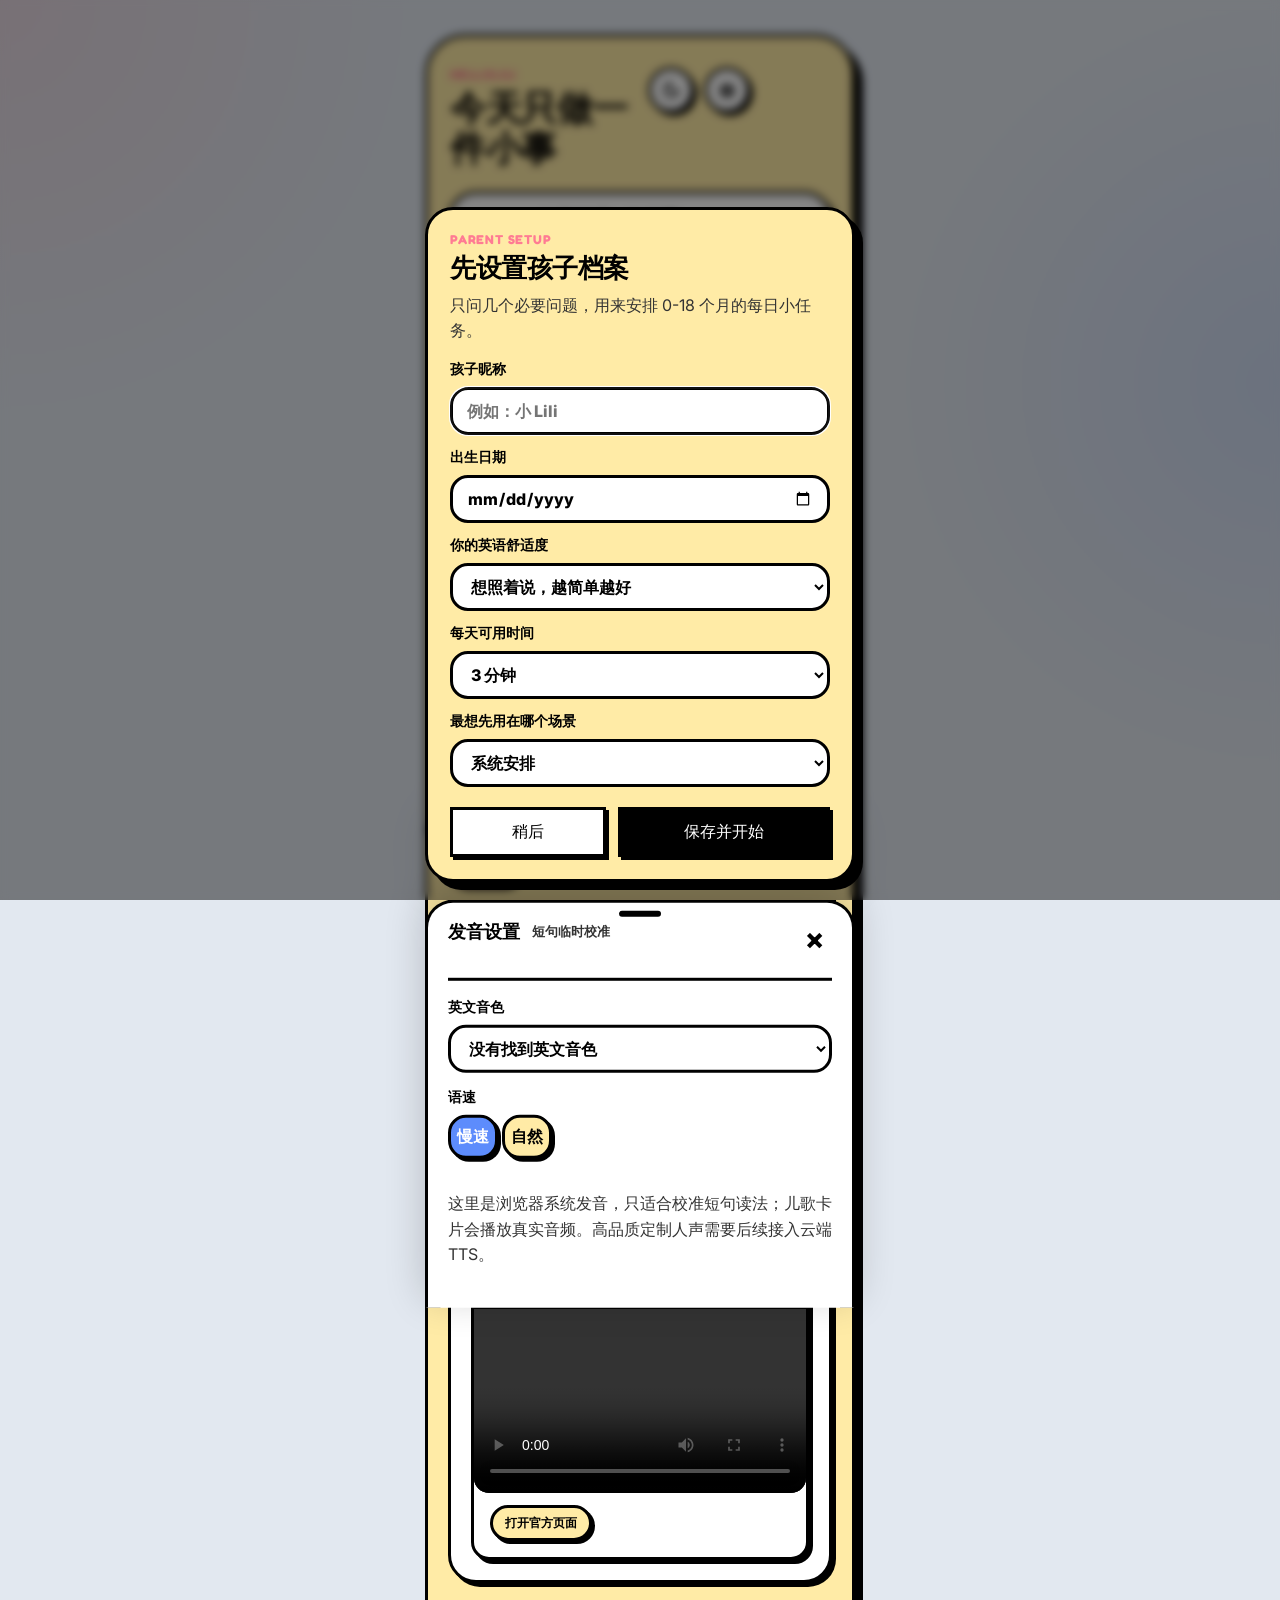
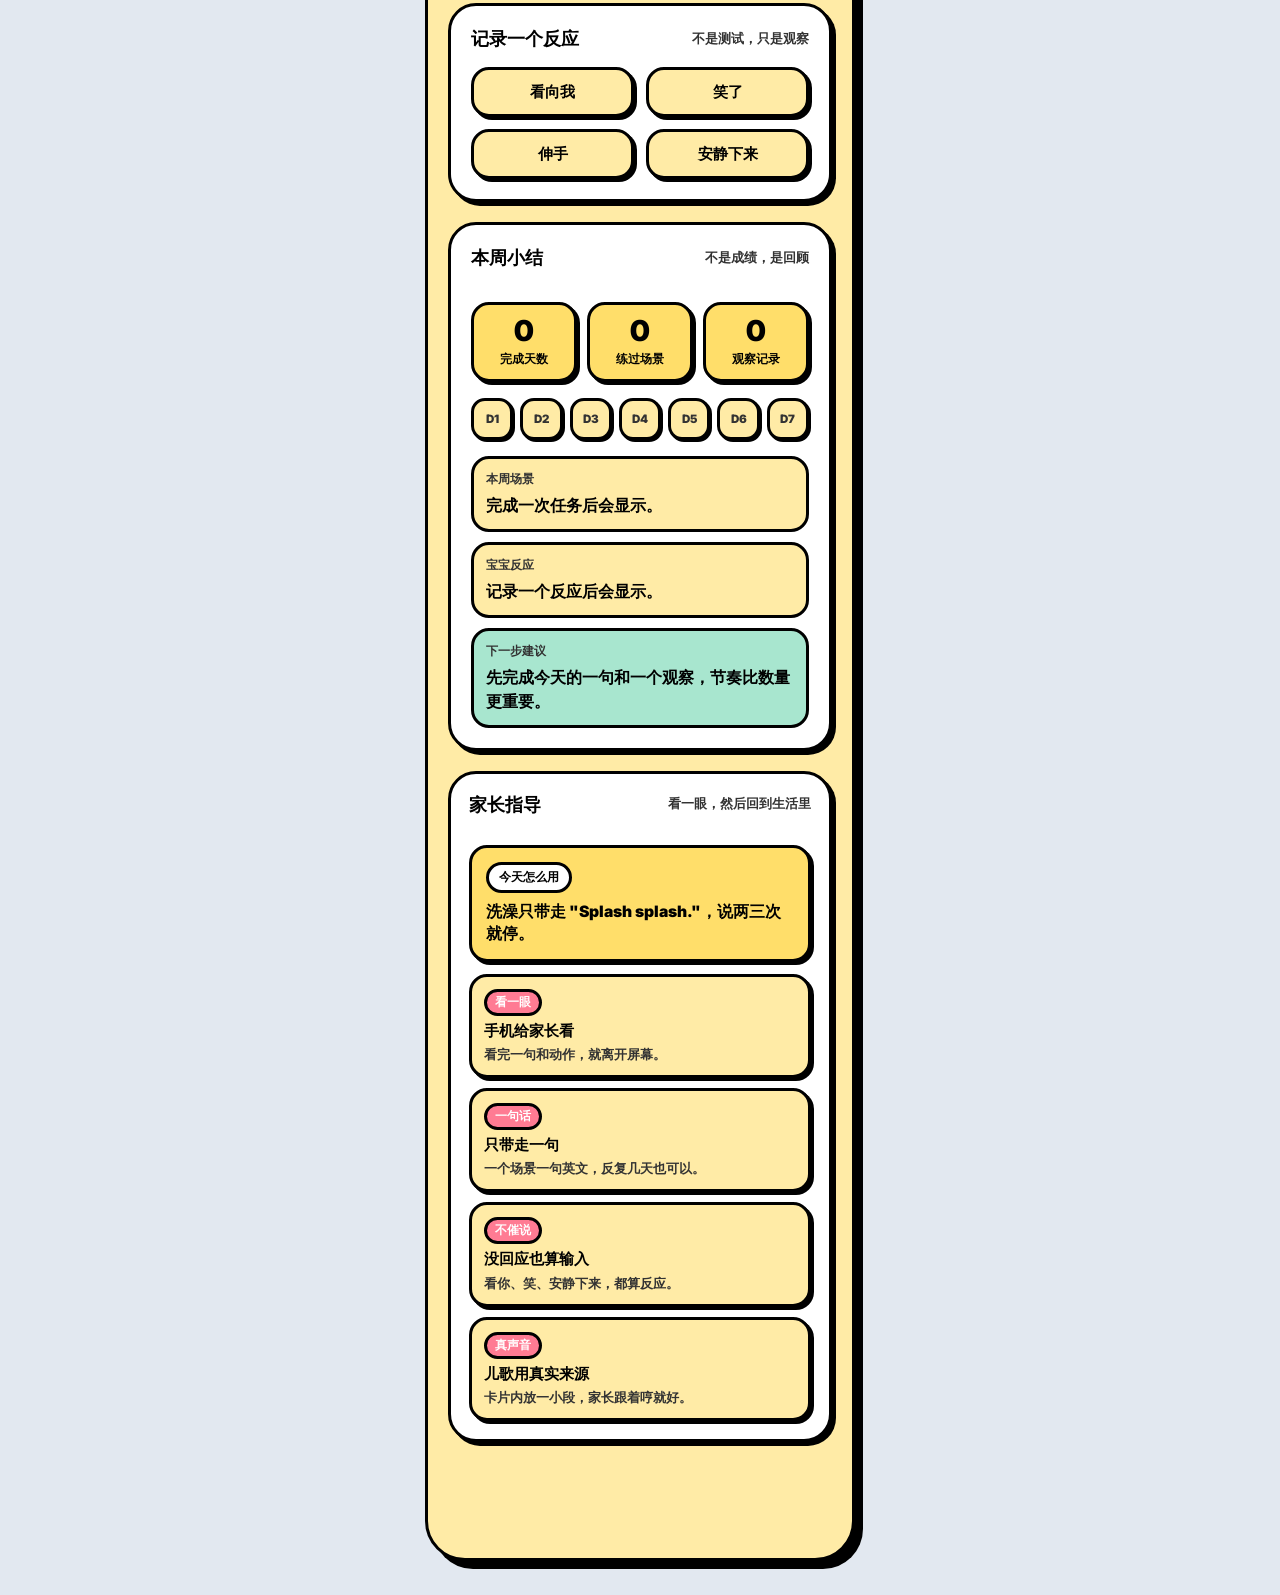
==== index.html @ 97553cd4 "fix: refactor video player, resolve local playback bugs, ignore large media files" ====
<!doctype html>
<html lang="zh-CN">
  <head>
    <meta charset="utf-8" />
    <meta name="viewport" content="width=device-width, initial-scale=1, viewport-fit=cover" />
    <title>HelloLILI English</title>
    <!-- 引入 Google 字体 -->
    <link href="https://fonts.googleapis.com/css2?family=Fredoka:wght@400;600&family=Outfit:wght@400;600;900&family=Quicksand:wght@500;700&family=Inter:wght@400;600&display=swap" rel="stylesheet" />
    <link rel="stylesheet" href="styles.css" />
  </head>
  <body class="theme-gamified">
    <!-- SVG 图标库 -->
    <svg aria-hidden="true" class="icon-sprite">
      <symbol id="icon-play" viewBox="0 0 24 24">
        <path d="M8 5v14l11-7Z" />
      </symbol>
      <symbol id="icon-check" viewBox="0 0 24 24">
        <path d="m5 12 4 4L19 6" />
      </symbol>
      <symbol id="icon-volume" viewBox="0 0 24 24">
        <path d="M4 10v4h4l5 4V6l-5 4Z" />
        <path d="M16 9a4 4 0 0 1 0 6" />
        <path d="M18.5 6.5a8 8 0 0 1 0 11" />
      </symbol>
      <symbol id="icon-settings" viewBox="0 0 24 24">
        <path d="M12 8a4 4 0 1 0 0 8 4 4 0 0 0 0-8Z" />
        <path d="M4.9 15.1 3.5 13l1.4-2.1-.6-2.4 2.4-.6L8.1 6l2.4.6L12 5l1.5 1.6 2.4-.6 1.4 1.9 2.4.6-.6 2.4L20.5 13l-1.4 2.1.6 2.4-2.4.6-1.4 1.9-2.4-.6L12 21l-1.5-1.6-2.4.6-1.4-1.9-2.4-.6Z" />
      </symbol>
      <symbol id="icon-baby" viewBox="0 0 24 24">
        <path d="M9 10h.01" />
        <path d="M15 10h.01" />
        <path d="M9.5 15a4 4 0 0 0 5 0" />
        <path d="M12 3c-1.7 0-3 1.2-3 2.6 0 1 .7 1.9 1.7 2.3" />
        <path d="M6 12a6 6 0 1 0 12 0 6 6 0 0 0-12 0Z" />
      </symbol>
      <symbol id="icon-home" viewBox="0 0 24 24">
        <path d="m3 11 9-8 9 8" />
        <path d="M5 10v10h14V10" />
      </symbol>
      <symbol id="icon-note" viewBox="0 0 24 24">
        <path d="M7 3h8l4 4v14H7Z" />
        <path d="M15 3v5h5" />
        <path d="M9 13h6" />
        <path d="M9 17h4" />
      </symbol>
      <symbol id="icon-heart" viewBox="0 0 24 24">
        <path d="M20.4 5.6a5 5 0 0 0-7.1 0L12 6.9l-1.3-1.3a5 5 0 0 0-7.1 7.1L12 21l8.4-8.3a5 5 0 0 0 0-7.1Z" />
      </symbol>
      <symbol id="icon-chart" viewBox="0 0 24 24">
        <path d="M4 20V5" />
        <path d="M4 20h17" />
        <path d="M8 16v-4" />
        <path d="M13 16V8" />
        <path d="M18 16v-7" />
      </symbol>
      <symbol id="icon-parent" viewBox="0 0 24 24">
        <path d="M8 11a4 4 0 1 0 0-8 4 4 0 0 0 0 8Z" />
        <path d="M2.5 21a5.5 5.5 0 0 1 11 0" />
        <path d="M17.8 6.2a3 3 0 0 1 4.2 4.2L17 15.4l-5-5a3 3 0 0 1 4.2-4.2l.8.8Z" />
      </symbol>
      <symbol id="icon-sun" viewBox="0 0 24 24">
        <circle cx="12" cy="12" r="4"/>
        <path d="M12 2v2M12 20v2M4.93 4.93l1.41 1.41M17.66 17.66l1.41 1.41M2 12h2M20 12h2M6.34 17.66l-1.41 1.41M19.07 4.93l-1.41 1.41"/>
      </symbol>
      <symbol id="icon-moon" viewBox="0 0 24 24">
        <path d="M12 3a6 6 0 0 0 9 9 9 9 0 1 1-9-9Z"/>
      </symbol>
    </svg>

    <main class="phone-app" aria-label="HelloLILI English 移动端首页">
      <header class="app-header">
        <div>
          <p class="kicker">HelloLILI</p>
          <h1>今天只做一件小事</h1>
        </div>
        <div class="header-actions">
          <button class="round-button" id="bedtimeButton" type="button" title="切换睡睡模式" aria-pressed="false">
            <svg class="icon-sun" style="display:none;"><use href="#icon-sun"></use></svg>
            <svg class="icon-moon"><use href="#icon-moon"></use></svg>
          </button>
          <button class="round-button" id="voicePanelButton" type="button" aria-controls="voicePanel" aria-expanded="false" title="发音设置">
            <svg><use href="#icon-settings"></use></svg>
          </button>
        </div>
      </header>

      <!-- 阶段状态面板 -->
      <section class="child-card" aria-label="当前阶段">
        <div class="baby-mark">
          <svg><use href="#icon-baby"></use></svg>
        </div>
        <div class="child-copy">
          <strong id="childSummary">小 Lili · 9 个月</strong>
          <span id="childStageText">反应与日常阶段，家长说，宝宝听和感受。</span>
        </div>
        <button class="mini-edit-button" id="editProfileButton" type="button">编辑</button>
      </section>

      <!-- 今日推荐任务 -->
      <section class="today-card" id="today">
        <div class="today-top">
          <div>
            <p class="kicker" id="dayLabel">第 1 天 · 今日场景</p>
            <h2 id="planTitle">洗澡时说英语</h2>
          </div>
          <span class="time-pill" id="planDuration">3 分钟</span>
        </div>

        <div class="day-switch" aria-label="切换 14 天计划">
          <button type="button" id="prevDayButton">上一天</button>
          <span id="dayCounter">1 / 14</span>
          <button type="button" id="nextDayButton">下一天</button>
        </div>

        <!-- 游戏化习惯属性进度条 (HUD) -->
        <div class="progress-container">
          <div class="progress-label-row">
            <span id="progressLabel">今日习惯进度</span>
            <span class="progress-data-mono" id="progressVal">45%</span>
          </div>
          <div class="progress-bar-track">
            <div class="progress-bar-fill" id="progressFill"></div>
          </div>
        </div>

        <!-- 核心卡片 -->
        <article class="phrase-card" aria-label="今日核心短句">
          <span class="step-label">先学这一句</span>
          <p class="big-phrase" id="currentPhrase">Splash splash.</p>
          <p class="phrase-meaning" id="currentMeaning">玩水时说两遍，配合轻轻拍水的动作。</p>
          <div class="phrase-actions">
            <button class="primary-action" type="button" id="speakCurrent">
              <svg><use href="#icon-volume"></use></svg>
              听发音
            </button>
            <button class="ghost-action" type="button" id="nextPhrase">换一句</button>
          </div>
        </article>

        <!-- 当前场景短句列表，就地展开，避免把家长带到页面底部 -->
        <section class="phrase-drawer" id="phraseDrawer" hidden>
          <div class="section-title">
            <span id="phraseDrawerTitle">今天可选短句</span>
            <small>点一句，马上试说</small>
          </div>
          <div class="phrase-list" id="phraseList"></div>
        </section>

        <!-- 照着做步骤 -->
        <div class="routine-box">
          <div class="section-title">
            <span>照着做</span>
            <small>离开屏幕后完成</small>
          </div>
          <ol class="routine-list" id="routineList">
            <li>
              <div>
                <strong>看着宝宝说</strong>
                <span>先听一遍发音，再用你的声音说。</span>
              </div>
            </li>
            <li>
              <div>
                <strong>配一个动作</strong>
                <span>轻轻拍水或指小鸭子，不要求宝宝回答。</span>
              </div>
            </li>
            <li>
              <div>
                <strong>重复三次就好</strong>
                <span>今天够了，稳定比数量重要。</span>
              </div>
            </li>
          </ol>
          <button class="done-button" id="finishButton" type="button">
            <svg><use href="#icon-check"></use></svg>
            我完成了今天的小任务
          </button>
        </div>

        <div class="mini-resource song-player">
          <div class="song-copy">
            <span>真儿歌播放</span>
            <strong id="songTitle">Row, Row, Row Your Boat</strong>
            <small id="songSource">Super Simple Songs · Official video</small>
            <small id="songTip">洗澡后或睡前听一段，家长做摇船动作就够。</small>
            <small id="songCaptionTip">已请求英文字幕；若未显示，请点视频里的 CC。</small>
            <small id="bookTitle">绘本：Brown Bear, Brown Bear</small>
          </div>
          <div class="song-controls" id="songControls">
            <button class="song-play-button" type="button" id="songPlayButton">
              <svg><use href="#icon-play"></use></svg>
              <span>播放本地音频</span>
            </button>
            <span id="songStatus" aria-live="polite">未播放</span>
          </div>
          <audio id="songAudio" preload="none" controls></audio>
          <div class="song-video" id="songVideoWrap" hidden>
            <video
              id="songVideo"
              controls
              playsinline
              preload="metadata"
            >
              <track id="songSubtitleTrack" kind="subtitles" srclang="zh" label="Bilingual" default />
              您的浏览器不支持 HTML5 视频播放。
            </video>
          </div>
          <a href="#" id="songCreditLink" target="_blank" rel="noopener noreferrer">官方来源</a>
        </div>
      </section>

      <!-- 反应记录卡片 -->
      <section class="response-card" id="record">
        <div class="section-title">
          <span>记录一个反应</span>
          <small>不是测试，只是观察</small>
        </div>
        <div class="response-grid" id="responseGrid">
          <button type="button" data-response="look">看向我</button>
          <button type="button" data-response="smile">笑了</button>
          <button type="button" data-response="reach">伸手</button>
          <button type="button" data-response="calm">安静下来</button>
        </div>
      </section>

      <section class="weekly-card" id="summary">
        <div class="section-title">
          <span>本周小结</span>
          <small>不是成绩，是回顾</small>
        </div>

        <div class="weekly-metrics" aria-label="本周统计">
          <div>
            <strong id="summaryDoneDays">0</strong>
            <span>完成天数</span>
          </div>
          <div>
            <strong id="summaryScenes">0</strong>
            <span>练过场景</span>
          </div>
          <div>
            <strong id="summaryResponses">0</strong>
            <span>观察记录</span>
          </div>
        </div>

        <div class="week-strip" id="weekStrip" aria-label="本周每日状态"></div>

        <div class="summary-details">
          <div>
            <span>本周场景</span>
            <p id="summarySceneText">完成一次任务后会显示。</p>
          </div>
          <div>
            <span>宝宝反应</span>
            <p id="summaryResponseText">记录一个反应后会显示。</p>
          </div>
          <div class="summary-next">
            <span>下一步建议</span>
            <p id="summarySuggestion">先完成今天的一句和一个观察。</p>
          </div>
        </div>
      </section>

      <section class="parent-card" id="parent">
        <div class="section-title">
          <span>家长指导</span>
          <small>看一眼，然后回到生活里</small>
        </div>

        <div class="guidance-hero" aria-live="polite">
          <span>今天怎么用</span>
          <p id="parentTodayTip">只看一句，离开屏幕。</p>
        </div>

        <div class="guidance-list" id="guidanceList" aria-label="0 到 18 个月家长使用建议"></div>
      </section>

      <!-- 底部常驻栏 -->
      <section class="simple-tools" aria-label="更多入口">
        <a href="#today" class="is-active" data-nav-target="today">
          <svg><use href="#icon-home"></use></svg>
          <span>今日</span>
        </a>
        <button type="button" id="allPhrasesButton" data-nav-target="phrases">
          <svg><use href="#icon-note"></use></svg>
          <span>短句</span>
        </button>
        <a href="#record" data-nav-target="record">
          <svg><use href="#icon-heart"></use></svg>
          <span>记录</span>
        </a>
        <a href="#summary" data-nav-target="summary">
          <svg><use href="#icon-chart"></use></svg>
          <span>周报</span>
        </a>
        <a href="#parent" data-nav-target="parent">
          <svg><use href="#icon-parent"></use></svg>
          <span>家长</span>
        </a>
      </section>

    </main>

    <div class="onboarding-overlay" id="onboardingOverlay" hidden>
      <section class="onboarding-card" role="dialog" aria-modal="true" aria-labelledby="onboardingTitle">
        <p class="kicker">Parent setup</p>
        <h2 id="onboardingTitle">先设置孩子档案</h2>
        <p class="onboarding-copy">只问几个必要问题，用来安排 0-18 个月的每日小任务。</p>

        <form id="onboardingForm">
          <label class="field">
            <span>孩子昵称</span>
            <input id="childNicknameInput" name="nickname" autocomplete="off" maxlength="16" placeholder="例如：小 Lili" required />
          </label>

          <label class="field">
            <span>出生日期</span>
            <input id="childBirthdateInput" name="birthdate" type="date" required />
          </label>

          <label class="field">
            <span>你的英语舒适度</span>
            <select id="parentLevelInput" name="parentLevel">
              <option value="beginner">想照着说，越简单越好</option>
              <option value="comfortable">日常短句没问题</option>
              <option value="confident">可以自由加句子</option>
            </select>
          </label>

          <label class="field">
            <span>每天可用时间</span>
            <select id="dailyTimeInput" name="dailyTime">
              <option value="3">3 分钟</option>
              <option value="5">5 分钟</option>
              <option value="8">8 分钟</option>
            </select>
          </label>

          <label class="field">
            <span>最想先用在哪个场景</span>
            <select id="preferredSceneInput" name="preferredScene">
              <option value="auto">系统安排</option>
              <option value="wake">起床</option>
              <option value="diaper">换尿布</option>
              <option value="feeding">吃饭/喂奶</option>
              <option value="play">玩耍</option>
              <option value="bath">洗澡</option>
              <option value="out">出门</option>
              <option value="bed">睡前</option>
              <option value="comfort">安抚</option>
            </select>
          </label>

          <div class="onboarding-actions">
            <button class="ghost-action" id="closeOnboardingButton" type="button">稍后</button>
            <button class="done-button" type="submit">保存并开始</button>
          </div>
        </form>
      </section>
    </div>

    <!-- 半屏发音设置底栏面板 (Bottom Sheet) -->
    <div class="sheet-overlay" id="sheetOverlay" hidden></div>
    <section class="bottom-sheet" id="voicePanel" tabindex="-1" role="dialog" aria-modal="true" aria-hidden="true" hidden>
      <div class="sheet-header">
        <div class="sheet-indicator"></div>
        <div class="section-title">
          <span>发音设置</span>
          <small>短句临时校准</small>
        </div>
        <button class="sheet-close" id="sheetCloseButton" type="button" aria-label="关闭设置">&times;</button>
      </div>
      <div class="sheet-content">
        <label class="field">
          <span>英文音色</span>
          <select id="voiceSelect" aria-label="选择英文音色">
            <option>正在读取音色...</option>
          </select>
        </label>
        <div class="field">
          <span>语速</span>
          <div class="rate-options" aria-label="选择语速">
            <button class="active" type="button" data-rate="0.72">慢速</button>
            <button type="button" data-rate="0.9">自然</button>
          </div>
        </div>
        <p class="tiny-note">这里是浏览器系统发音，只适合校准短句读法；儿歌卡片会播放真实音频。高品质定制人声需要后续接入云端 TTS。</p>
      </div>
    </section>

    <script src="app.js"></script>
  </body>
</html>
---- styles.css ----
/* --- 1. 游戏化玩偶盒设计系统 Token --- */
:root {
  --bg-page: #e2e8f0;
  --bg-ambient: radial-gradient(circle at 0 0, rgba(255, 123, 147, 0.15), transparent 26rem),
                radial-gradient(circle at 100% 12%, rgba(93, 140, 252, 0.15), transparent 24rem);
  --bg-phone: #ffeba6; /* 亮黄电玩机身底色 */
  --bg-card: #ffffff;

  --text-main: #000000;
  --text-muted: #333333;

  --border-width: 3px; /* 经典粗描边 */
  --border-line: #000000; /* 纯黑线 */

  --color-mint-light: #a8e6cf; /* 习惯激活浅绿 */
  --color-mint-strong: #00a884; /* 习惯激活强绿 */
  --color-primary: #ff7b93; /* 街机粉 */
  --color-accent: #5d8cfc; /* 电玩蓝 */
  --color-accent-hover: #4175e8;
  --color-highlight: #ffde6a;
  --color-kicker: #ff7b93;
  --color-baby-gradient: linear-gradient(135deg, #ff7b93, #5d8cfc);
  --color-baby-text: #ffffff;
  --color-phrase-card: none;
  --color-phrase-bg: #ffffff;
  --color-phrase-kicker: #000000;
  --color-phrase-text: #000000;
  --color-routine-bg: #ffffff;
  --color-btn-done: #000000;

  --font-headings: 'Fredoka', 'Quicksand', sans-serif;
  --font-body: 'Inter', ui-sans-serif, system-ui, -apple-system, "Microsoft YaHei", sans-serif;

  --radius-large: 28px; /* 极致圆润幼态 */
  --radius-medium: 18px;
  --shadow-app: 8px 8px 0px #000000; /* 纯黑硬偏置阴影 */
  --shadow-card: 4px 4px 0px #000000;
  --shadow-btn: 3px 3px 0px #000000;
}

/* 睡前温和模式 (Bedtime Mode) - 琥珀金色粗野主义暗黑掌机 */
body.bedtime-mode {
  --bg-page: #120d0a;
  --bg-ambient: none;
  --bg-phone: #1e1611; /* 深茶色机身 */
  --bg-card: #2c201a;

  --text-main: #f0e6df; /* 燕麦白文字 */
  --text-muted: #a3958c; /* 灰褐辅助字 */

  --border-width: 3px;
  --border-line: #f0e6df; /* 燕麦白粗线 */

  --color-mint-light: #1c322b;
  --color-mint-strong: #3b8c7e;
  --color-primary: #cc7852; /* 陶土红 */
  --color-accent: #cc9f3d; /* 琥珀金 */
  --color-accent-hover: #b58c30;
  --color-highlight: #3b2f27;
  --color-kicker: #cc7852;
  --color-baby-gradient: linear-gradient(135deg, #3b2f27, #2c201a);
  --color-baby-text: #f0e6df;
  --color-phrase-card: none;
  --color-phrase-bg: #231914;
  --color-phrase-kicker: #cc9f3d;
  --color-phrase-text: #f0e6df;
  --color-routine-bg: #2c201a;
  --color-btn-done: #cc7852;

  --shadow-app: 8px 8px 0px #cc9f3d; /* 琥珀金硬投影 */
  --shadow-card: 4px 4px 0px #cc9f3d;
  --shadow-btn: 3px 3px 0px #cc9f3d;
}

/* --- 2. 全局重置与响应式排版 --- */
* {
  box-sizing: border-box;
}

html {
  scroll-behavior: smooth;
}

body {
  margin: 0;
  min-height: 100vh;
  background: var(--bg-ambient), var(--bg-page);
  color: var(--text-main);
  font-family: var(--font-body);
  transition: background 0.3s, color 0.3s;
}

/* 消除游戏化风格的慢过渡，增加机械点击的爽快瞬发反馈 */
body.theme-gamified *,
body * {
  transition: background 0.15s, color 0.15s, border-color 0.15s, transform 0.1s, box-shadow 0.1s;
}

button,
select,
input {
  font: inherit;
}

button {
  cursor: pointer;
}

a {
  color: inherit;
  text-decoration: none;
}

.icon-sprite {
  display: none;
}

svg {
  width: 1.15rem;
  height: 1.15rem;
  fill: none;
  stroke: currentColor;
  stroke-linecap: round;
  stroke-linejoin: round;
  stroke-width: 2.5; /* 略微加粗图标线条以契合粗野主义 */
}

/* --- 3. 移动端应用容器布局 --- */
.phone-app {
  width: min(100%, 430px);
  min-height: 100vh;
  margin: 0 auto;
  padding: 24px 20px calc(96px + env(safe-area-inset-bottom)); /* 适配手机安全区 */
  background: var(--bg-phone);
  border-left: var(--border-width) solid var(--border-line);
  border-right: var(--border-width) solid var(--border-line);
  box-shadow: var(--shadow-app);
}

/* 头部排版 - 彻底移除最大宽度限制，防止文字截断 */
.app-header {
  display: flex;
  align-items: flex-start;
  justify-content: space-between;
  gap: 16px;
  padding: 6px 2px 24px;
}

.app-header > div {
  flex: 1; /* 自适应拉伸 */
}

.header-actions {
  display: flex;
  gap: 10px;
  flex-shrink: 0;
}

.kicker {
  margin: 0 0 6px;
  color: var(--color-kicker);
  font-size: 0.8rem;
  font-weight: 900;
  letter-spacing: 0.8px;
  text-transform: uppercase;
  font-family: var(--font-headings);
}

h1,
h2,
p {
  overflow-wrap: break-word;
  word-break: break-word;
}

h1,
h2 {
  margin: 0;
  font-family: var(--font-headings);
  letter-spacing: -0.5px;
}

h1 {
  font-size: 2.25rem;
  line-height: 1.1;
  font-weight: 900;
}

h2 {
  font-size: 1.6rem;
  line-height: 1.2;
  font-weight: 800;
}

/* --- 4. 物理回弹触觉特效与通用按钮 --- */
.round-button,
.primary-action,
.ghost-action,
.done-button,
.response-grid button,
.rate-options button,
.simple-tools button,
.phrase-item button,
.song-play-button {
  border: var(--border-width) solid var(--border-line);
  -webkit-tap-highlight-color: transparent;
}

/* 拟真的实体按键按下凹陷与消影特效 */
.round-button:active,
.primary-action:active,
.ghost-action:active,
.done-button:active,
.response-grid button:active,
.rate-options button:active,
.simple-tools button:active,
.simple-tools a:active,
.phrase-item button:active,
.song-play-button:active,
.child-card:active {
  transform: translate(3px, 3px) !important;
  box-shadow: 0px 0px 0px rgba(0,0,0,0) !important;
}

.round-button {
  display: grid;
  width: 46px;
  height: 46px;
  place-items: center;
  border-radius: 50%;
  background: var(--bg-card);
  color: var(--text-main);
  box-shadow: var(--shadow-btn);
}

/* --- 5. 模块卡片排版 --- */
.child-card,
.today-card,
.response-card,
.weekly-card,
.parent-card {
  border: var(--border-width) solid var(--border-line);
  border-radius: var(--radius-large);
  background: var(--bg-card);
  box-shadow: var(--shadow-card);
  margin-bottom: 20px;
}

.child-card {
  display: flex;
  align-items: center;
  gap: 16px;
  padding: 16px;
}

.child-copy {
  flex: 1;
  min-width: 0;
}

.mini-edit-button {
  flex: 0 0 auto;
  min-height: 34px;
  padding: 0 12px;
  border: var(--border-width) solid var(--border-line);
  border-radius: 999px;
  background: var(--bg-phone);
  color: var(--text-main);
  box-shadow: var(--shadow-btn);
  font-size: 0.78rem;
  font-weight: 900;
}

.baby-mark {
  display: grid;
  flex: 0 0 auto;
  width: 56px;
  height: 56px;
  place-items: center;
  border-radius: var(--radius-medium);
  background: var(--color-baby-gradient);
  color: var(--color-baby-text);
  border: var(--border-width) solid var(--border-line);
}

.baby-mark svg {
  width: 1.65rem;
  height: 1.65rem;
}

.child-card strong,
.child-card span {
  display: block;
}

.child-card strong {
  font-size: 1.1rem;
  font-weight: 800;
}

.child-card span,
.tiny-note,
.phrase-meaning,
.routine-list span {
  color: var(--text-muted);
  line-height: 1.6;
}

.child-card span {
  margin-top: 4px;
  font-size: 0.9rem;
}

/* --- 6. 今日习惯卡片与进度条 (HUD) --- */
.today-card {
  padding: 20px;
}

.today-top {
  display: flex;
  align-items: center;
  justify-content: space-between;
  gap: 16px;
  margin-bottom: 12px;
}

.today-top > div {
  flex: 1;
}

.time-pill {
  display: inline-flex;
  align-items: center;
  min-height: 34px;
  padding: 0 16px;
  border-radius: 999px;
  background: var(--color-accent);
  color: #ffffff;
  font-size: 0.82rem;
  font-weight: 900;
  white-space: nowrap;
  font-family: var(--font-headings);
  border: var(--border-width) solid var(--border-line);
}
body.bedtime-mode .time-pill {
  color: var(--color-baby-text);
}

.day-switch {
  display: grid;
  grid-template-columns: 1fr auto 1fr;
  gap: 10px;
  align-items: center;
  margin: 12px 0 16px;
}

.day-switch button {
  min-height: 38px;
  border: var(--border-width) solid var(--border-line);
  border-radius: var(--radius-medium);
  background: var(--bg-card);
  color: var(--text-main);
  box-shadow: var(--shadow-btn);
  font-size: 0.82rem;
  font-weight: 900;
}

.day-switch span {
  min-width: 64px;
  text-align: center;
  color: var(--text-muted);
  font-family: monospace;
  font-size: 0.9rem;
  font-weight: 900;
}

/* HUD 属性指示器条 */
.progress-container {
  display: flex;
  flex-direction: column;
  gap: 6px;
  margin: 14px 2px 20px;
}

.progress-label-row {
  display: flex;
  justify-content: space-between;
  align-items: center;
  font-size: 0.78rem;
  font-weight: 900;
  text-transform: uppercase;
  letter-spacing: 0.6px;
  color: var(--text-muted);
}

.progress-data-mono {
  font-family: monospace;
  font-size: 0.85rem;
}

.progress-bar-track {
  width: 100%;
  height: 14px;
  background: var(--bg-phone);
  border: var(--border-width) solid var(--border-line);
  border-radius: 999px;
  overflow: hidden;
}

.progress-bar-fill {
  width: 45%;
  height: 100%;
  background: var(--color-mint-strong);
  border-radius: 999px;
  transition: width 0.3s cubic-bezier(0.4, 0, 0.2, 1);
  /* 游戏机风格条纹动画 */
  background: repeating-linear-gradient(
    -45deg,
    var(--color-primary),
    var(--color-primary) 8px,
    #000000 8px,
    #000000 16px
  );
  background-size: 23px 23px;
  animation: stripe-scroll 1.2s linear infinite;
}

body.bedtime-mode .progress-bar-fill {
  background: repeating-linear-gradient(
    -45deg,
    var(--color-primary),
    var(--color-primary) 8px,
    var(--border-line) 8px,
    var(--border-line) 16px
  );
  background-size: 23px 23px;
}

@keyframes stripe-scroll {
  0% { background-position: 0 0; }
  100% { background-position: 23px 0; }
}

/* --- 7. 核心短句卡片 --- */
.phrase-card {
  margin: 0 0 20px;
  padding: 20px;
  border-radius: var(--radius-large);
  background: var(--color-phrase-bg);
  border: var(--border-width) solid var(--border-line);
}

.step-label {
  display: inline-flex;
  margin-bottom: 14px;
  padding: 6px 14px;
  border-radius: 999px;
  background: var(--color-highlight);
  color: #000000;
  font-size: 0.76rem;
  font-weight: 900;
  border: var(--border-width) solid var(--border-line);
}
body.bedtime-mode .step-label {
  color: var(--text-main);
  background: var(--color-highlight);
}

.big-phrase {
  margin: 0;
  color: var(--color-phrase-text);
  font-size: 2.35rem;
  line-height: 1.1;
  font-weight: 950;
  font-family: var(--font-headings);
}

.phrase-meaning {
  margin: 12px 0 22px;
  font-size: 0.96rem;
}

.phrase-actions {
  display: flex;
  align-items: center;
  justify-content: space-between;
  gap: 12px;
}

.primary-action {
  flex: 1;
  background: var(--color-primary);
  color: #ffffff;
  box-shadow: var(--shadow-btn);
}
body.bedtime-mode .primary-action {
  color: var(--color-baby-text);
}

.ghost-action {
  min-width: 100px;
  padding: 0 16px;
  background: var(--bg-card);
  color: var(--text-main);
  box-shadow: var(--shadow-btn);
}

/* --- 8. 照着做步骤面板 --- */
.routine-box {
  padding: 20px;
  border-radius: var(--radius-medium);
  background: var(--color-routine-bg);
  border: var(--border-width) solid var(--border-line);
}

.section-title {
  display: flex;
  align-items: center;
  justify-content: space-between;
  gap: 12px;
  margin-bottom: 16px;
}

.section-title span {
  font-size: 1.15rem;
  font-weight: 950;
  font-family: var(--font-headings);
}

.section-title small {
  color: var(--text-muted);
  font-size: 0.82rem;
  font-weight: 800;
}

.routine-list {
  display: grid;
  gap: 16px;
  padding: 0;
  margin: 0 0 20px;
  list-style: none;
  counter-reset: steps;
}

.routine-list li {
  display: grid;
  grid-template-columns: 34px minmax(0, 1fr);
  column-gap: 14px;
}

.routine-list li::before {
  display: grid;
  width: 34px;
  height: 34px;
  place-items: center;
  border-radius: 50%;
  background: var(--color-mint-light);
  color: var(--text-main);
  content: counter(steps);
  counter-increment: steps;
  font-size: 0.9rem;
  font-weight: 950;
  font-family: var(--font-headings);
  border: var(--border-width) solid var(--border-line);
}

.routine-list strong,
.routine-list span {
  display: block;
}

.routine-list strong {
  padding-top: 3px;
  font-size: 1rem;
  font-weight: 800;
}

.routine-list span {
  margin-top: 4px;
  font-size: 0.88rem;
}

.done-button {
  width: 100%;
  background: var(--color-btn-done);
  color: #ffffff;
  box-shadow: var(--shadow-btn);
}
body.bedtime-mode .done-button {
  background: #3b2f27;
  color: #f0e6df;
}

.done-button.is-done {
  background: var(--color-mint-strong);
}
body.bedtime-mode .done-button.is-done {
  background: #3b8c7e;
  color: #ffffff;
}

.mini-resource {
  display: grid;
  gap: 12px;
  margin-top: 16px;
  padding: 16px;
  border: var(--border-width) solid var(--border-line);
  border-radius: var(--radius-medium);
  background: var(--bg-card);
  box-shadow: var(--shadow-card);
}

.song-copy {
  min-width: 0;
}

.mini-resource span,
.mini-resource strong,
.mini-resource small {
  display: block;
}

.mini-resource span {
  color: var(--color-kicker);
  font-size: 0.78rem;
  font-weight: 900;
  text-transform: uppercase;
}

.mini-resource strong {
  margin-top: 4px;
  font-size: 0.98rem;
  line-height: 1.25;
}

.mini-resource small {
  margin-top: 3px;
  color: var(--text-muted);
  line-height: 1.35;
}

.mini-resource a {
  display: inline-flex;
  align-items: center;
  justify-content: center;
  flex: 0 0 auto;
  min-height: 42px;
  padding: 0 12px;
  border: var(--border-width) solid var(--border-line);
  border-radius: var(--radius-medium);
  background: var(--color-accent);
  color: #ffffff;
  box-shadow: var(--shadow-btn);
  font-size: 0.82rem;
  font-weight: 900;
  text-align: center;
  white-space: nowrap;
}

.song-controls {
  display: flex;
  align-items: center;
  gap: 10px;
  min-width: 0;
}

.song-play-button {
  display: inline-flex;
  align-items: center;
  justify-content: center;
  gap: 7px;
  min-height: 44px;
  padding: 0 14px;
  border-radius: var(--radius-medium);
  background: var(--color-primary);
  color: #ffffff;
  box-shadow: var(--shadow-btn);
  font-size: 0.84rem;
  font-weight: 950;
  white-space: nowrap;
}

body.bedtime-mode .song-play-button {
  color: var(--color-baby-text);
}

#songStatus {
  display: inline-flex;
  align-items: center;
  min-width: 0;
  color: var(--text-muted);
  font-size: 0.8rem;
  font-weight: 900;
  text-transform: none;
}

.song-player audio {
  display: block;
  width: 100%;
  min-height: 42px;
  border-radius: var(--radius-medium);
}

.song-player audio[hidden],
.song-controls[hidden],
.song-video[hidden] {
  display: none !important;
}

.song-video {
  width: calc(100% + 32px);
  margin: 16px -16px 0;
  aspect-ratio: 16 / 9;
  overflow: hidden;
  border-top: var(--border-width) solid var(--border-line);
  border-bottom: 0;
  border-radius: 0 0 calc(var(--radius-medium) - 3px) calc(var(--radius-medium) - 3px);
  background: #000000;
}

.song-video video {
  display: block;
  width: 100%;
  height: 100%;
  border: 0;
  object-fit: contain;
}

::cue {
  font-family: var(--font-body);
  font-size: 1.5rem;
  font-weight: 900;
  color: #ffde6a;
  background-color: rgba(0, 0, 0, 0.85);
  text-shadow: 2px 2px 0px #000000;
}

.song-player a {
  justify-self: start;
  min-height: 36px;
  background: var(--bg-phone);
  color: var(--text-main);
  font-size: 0.78rem;
}

/* --- 9. 反应观察卡片 --- */
.response-card {
  padding: 20px;
  margin-bottom: 20px;
}

.response-grid {
  display: grid;
  grid-template-columns: repeat(2, minmax(0, 1fr));
  gap: 12px;
}

.response-grid button {
  min-height: 50px;
  border-radius: var(--radius-medium);
  background: var(--bg-phone);
  color: var(--text-main);
  font-weight: 900;
  font-size: 0.94rem;
  box-shadow: var(--shadow-btn);
}

.response-grid button.active {
  background: var(--color-mint-light);
  box-shadow: var(--shadow-btn), inset 0 0 0 2px var(--border-line);
}

/* --- 10. 周总结卡片 --- */
.weekly-card {
  display: grid;
  gap: 16px;
  padding: 20px;
}

.weekly-metrics {
  display: grid;
  grid-template-columns: repeat(3, minmax(0, 1fr));
  gap: 10px;
}

.weekly-metrics div {
  min-width: 0;
  padding: 12px 8px;
  border: var(--border-width) solid var(--border-line);
  border-radius: var(--radius-medium);
  background: var(--color-highlight);
  box-shadow: var(--shadow-btn);
  text-align: center;
}

.weekly-metrics strong,
.weekly-metrics span {
  display: block;
}

.weekly-metrics strong {
  font-size: 1.8rem;
  font-weight: 900;
  line-height: 1;
}

.weekly-metrics span {
  margin-top: 6px;
  font-size: 0.72rem;
  font-weight: 900;
  color: var(--text-main);
}

.week-strip {
  display: grid;
  grid-template-columns: repeat(7, minmax(0, 1fr));
  gap: 7px;
}

.week-strip span {
  display: grid;
  min-width: 0;
  min-height: 42px;
  place-items: center;
  border: var(--border-width) solid var(--border-line);
  border-radius: 14px;
  background: var(--bg-phone);
  color: var(--text-muted);
  box-shadow: 2px 2px 0 var(--border-line);
  font-size: 0.72rem;
  font-weight: 900;
}

.week-strip span.is-observed {
  background: var(--color-mint-light);
  color: var(--text-main);
}

.week-strip span.is-done {
  background: var(--color-primary);
  color: #ffffff;
}

.summary-details {
  display: grid;
  gap: 10px;
}

.summary-details div {
  padding: 12px;
  border: var(--border-width) solid var(--border-line);
  border-radius: var(--radius-medium);
  background: var(--bg-phone);
}

.summary-details span {
  display: block;
  margin-bottom: 5px;
  font-size: 0.76rem;
  font-weight: 900;
  color: var(--text-muted);
}

.summary-details p {
  margin: 0;
  color: var(--text-main);
  font-weight: 800;
  line-height: 1.5;
}

.summary-details .summary-next {
  background: var(--color-mint-light);
}

/* --- 11. 家长指导卡片 --- */
.parent-card {
  display: grid;
  gap: 12px;
  padding: 18px;
}

.guidance-hero {
  padding: 14px;
  border: var(--border-width) solid var(--border-line);
  border-radius: var(--radius-medium);
  background: var(--color-highlight);
  box-shadow: var(--shadow-btn);
}

.guidance-hero span {
  display: inline-flex;
  margin-bottom: 8px;
  padding: 4px 10px;
  border: var(--border-width) solid var(--border-line);
  border-radius: 999px;
  background: var(--bg-card);
  color: var(--text-main);
  font-size: 0.76rem;
  font-weight: 950;
}

.guidance-hero p {
  margin: 0;
  color: var(--text-main);
  font-size: 0.98rem;
  font-weight: 900;
  line-height: 1.4;
}

.guidance-list {
  display: grid;
  gap: 10px;
}

.guidance-item {
  display: grid;
  gap: 5px;
  padding: 12px;
  border: var(--border-width) solid var(--border-line);
  border-radius: var(--radius-medium);
  background: var(--bg-phone);
  box-shadow: var(--shadow-btn);
}

.guidance-item span {
  width: fit-content;
  padding: 3px 8px;
  border: var(--border-width) solid var(--border-line);
  border-radius: 999px;
  background: var(--color-primary);
  color: #ffffff;
  font-size: 0.72rem;
  font-weight: 950;
}

body.bedtime-mode .guidance-item span {
  color: var(--color-baby-text);
}

.guidance-item strong {
  color: var(--text-main);
  font-size: 0.96rem;
  font-weight: 900;
  line-height: 1.25;
}

.guidance-item p {
  margin: 0;
  color: var(--text-muted);
  font-size: 0.84rem;
  font-weight: 700;
  line-height: 1.35;
}

/* --- 11. 底部常驻导航栏 --- */
.simple-tools {
  position: fixed;
  right: 0;
  bottom: 0;
  left: 0;
  display: grid;
  grid-template-columns: repeat(5, minmax(0, 1fr));
  gap: 6px;
  width: min(100%, 430px);
  margin: 0 auto;
  padding: 12px 20px calc(14px + env(safe-area-inset-bottom)); /* 适配底部安全区 */
  border-top: var(--border-width) solid var(--border-line);
  border-left: var(--border-width) solid var(--border-line);
  border-right: var(--border-width) solid var(--border-line);
  border-top-left-radius: var(--radius-large);
  border-top-right-radius: var(--radius-large);
  background: var(--bg-phone);
  box-shadow: 0 -10px 40px rgba(0, 0, 0, 0.08);
  z-index: 90;
}

.simple-tools a,
.simple-tools button {
  display: grid;
  gap: 4px;
  min-height: 58px;
  place-items: center;
  border-radius: var(--radius-medium);
  background: transparent;
  color: var(--text-muted);
  font-size: 0.7rem;
  font-weight: 900;
  border: 0;
  padding: 4px 0;
  min-width: 0;
}

.simple-tools svg {
  width: 1.1rem;
  height: 1.1rem;
}

.simple-tools span {
  min-width: 0;
  max-width: 100%;
  overflow: hidden;
  text-overflow: ellipsis;
  white-space: nowrap;
}

.simple-tools .is-active {
  background: var(--color-primary);
  color: #ffffff;
  border: var(--border-width) solid var(--border-line);
  box-shadow: var(--shadow-btn);
}

/* --- 12. 当前场景短句面板 --- */
.phrase-drawer {
  margin: -4px 0 20px;
  padding: 16px;
  border: var(--border-width) solid var(--border-line);
  border-radius: var(--radius-medium);
  background: var(--color-routine-bg);
}

.phrase-list {
  display: grid;
  gap: 12px;
}

.phrase-item {
  display: grid;
  grid-template-columns: minmax(0, 1fr) 46px;
  gap: 12px;
  align-items: center;
  padding: 16px;
  border: var(--border-width) solid var(--border-line);
  border-radius: var(--radius-medium);
  background: var(--color-routine-bg);
}

.phrase-item strong {
  display: block;
  font-size: 1.08rem;
  font-weight: 800;
}

.phrase-item span {
  display: block;
  margin-top: 6px;
  color: var(--text-muted);
  font-size: 0.88rem;
  line-height: 1.5;
}

.phrase-item button {
  display: grid;
  width: 44px;
  height: 44px;
  place-items: center;
  border-radius: var(--radius-medium);
  background: var(--color-mint-light);
  color: var(--text-main);
  box-shadow: var(--shadow-btn);
}

/* --- 12. 半屏发音设置底栏面板 (Bottom Sheet) --- */
.sheet-overlay {
  position: fixed;
  top: 0;
  left: 0;
  right: 0;
  bottom: 0;
  background: rgba(0, 0, 0, 0.45);
  backdrop-filter: blur(4px);
  -webkit-backdrop-filter: blur(4px);
  z-index: 200;
  opacity: 1;
  transition: opacity 0.25s ease;
}

.sheet-overlay[hidden] {
  display: none !important;
  opacity: 0;
  pointer-events: none;
}

.bottom-sheet {
  position: fixed;
  bottom: 0;
  left: 0;
  right: 0;
  width: min(100%, 430px);
  margin: 0 auto;
  background: var(--bg-card);
  border-top: var(--border-width) solid var(--border-line);
  border-left: var(--border-width) solid var(--border-line);
  border-right: var(--border-width) solid var(--border-line);
  border-top-left-radius: var(--radius-large);
  border-top-right-radius: var(--radius-large);
  box-shadow: 0 -10px 40px rgba(0, 0, 0, 0.2);
  z-index: 210;
  padding: 16px 20px calc(24px + env(safe-area-inset-bottom));
  transform: translateY(0);
  transition: transform 0.25s cubic-bezier(0.4, 0, 0.2, 1);
}

.bottom-sheet[hidden] {
  display: block !important; /* 强制显示以进行滑出动效，靠 translate 隐藏 */
  transform: translateY(100%);
  pointer-events: none;
}

.sheet-header {
  display: flex;
  align-items: center;
  justify-content: space-between;
  padding-bottom: 18px;
  border-bottom: var(--border-width) solid var(--border-line);
  margin-bottom: 18px;
  position: relative;
}

.sheet-indicator {
  position: absolute;
  top: -8px;
  left: 50%;
  transform: translateX(-50%);
  width: 42px;
  height: 6px;
  border-radius: 99px;
  background: var(--border-line);
}

.sheet-close {
  border: 0;
  background: transparent;
  font-size: 1.8rem;
  font-weight: 800;
  color: var(--text-main);
  padding: 4px 8px;
  cursor: pointer;
  line-height: 1;
}

.sheet-content {
  display: grid;
  gap: 16px;
}

/* 声音控制面板字段 */
.sheet-content select {
  width: 100%;
  min-height: 48px;
  padding: 0 14px;
  border: var(--border-width) solid var(--border-line);
  border-radius: var(--radius-medium);
  background: var(--bg-phone);
  color: var(--text-main);
  font-weight: 700;
}

.sheet-content .rate-options button {
  min-height: 44px;
  border-radius: var(--radius-medium);
  background: var(--bg-phone);
  color: var(--text-main);
  font-weight: 900;
  box-shadow: var(--shadow-btn);
}

.sheet-content .rate-options button.active {
  background: var(--color-accent);
  color: #ffffff;
}

/* --- 13. 首次使用 Onboarding --- */
body.onboarding-open {
  overflow: hidden;
}

.onboarding-overlay {
  position: fixed;
  inset: 0;
  z-index: 300;
  display: grid;
  place-items: end center;
  padding: 18px 16px calc(18px + env(safe-area-inset-bottom));
  background: rgba(0, 0, 0, 0.48);
  backdrop-filter: blur(4px);
  -webkit-backdrop-filter: blur(4px);
}

.onboarding-overlay[hidden] {
  display: none !important;
}

.onboarding-card {
  width: min(100%, 430px);
  max-height: min(92vh, 760px);
  overflow: auto;
  padding: 22px;
  border: var(--border-width) solid var(--border-line);
  border-radius: var(--radius-large);
  background: var(--bg-phone);
  box-shadow: var(--shadow-app);
}

.onboarding-copy {
  margin: 10px 0 18px;
  color: var(--text-muted);
  line-height: 1.55;
}

#onboardingForm {
  display: grid;
  gap: 14px;
}

.field {
  display: grid;
  gap: 8px;
}

.field > span {
  font-size: 0.86rem;
  font-weight: 900;
}

.field input,
.field select {
  width: 100%;
  min-height: 48px;
  padding: 0 14px;
  border: var(--border-width) solid var(--border-line);
  border-radius: var(--radius-medium);
  background: var(--bg-card);
  color: var(--text-main);
  font-weight: 800;
}

.onboarding-actions {
  display: grid;
  grid-template-columns: 0.85fr 1.15fr;
  gap: 12px;
  padding-top: 6px;
}

.onboarding-actions .ghost-action,
.onboarding-actions .done-button {
  min-height: 50px;
}

/* --- 14. 桌面自适应样式 --- */
@media (min-width: 760px) {
  body {
    display: grid;
    place-items: start center;
    padding: 34px 0;
  }

  .phone-app {
    min-height: calc(100vh - 68px);
    border: var(--border-width) solid var(--border-line);
    border-radius: 40px;
  }
}

@media (max-width: 360px) {
  .phone-app {
    padding-right: 14px;
    padding-left: 14px;
  }

  h1 {
    font-size: 1.95rem;
  }

  .big-phrase {
    font-size: 1.9rem;
  }

  .response-grid {
    grid-template-columns: 1fr;
  }
}
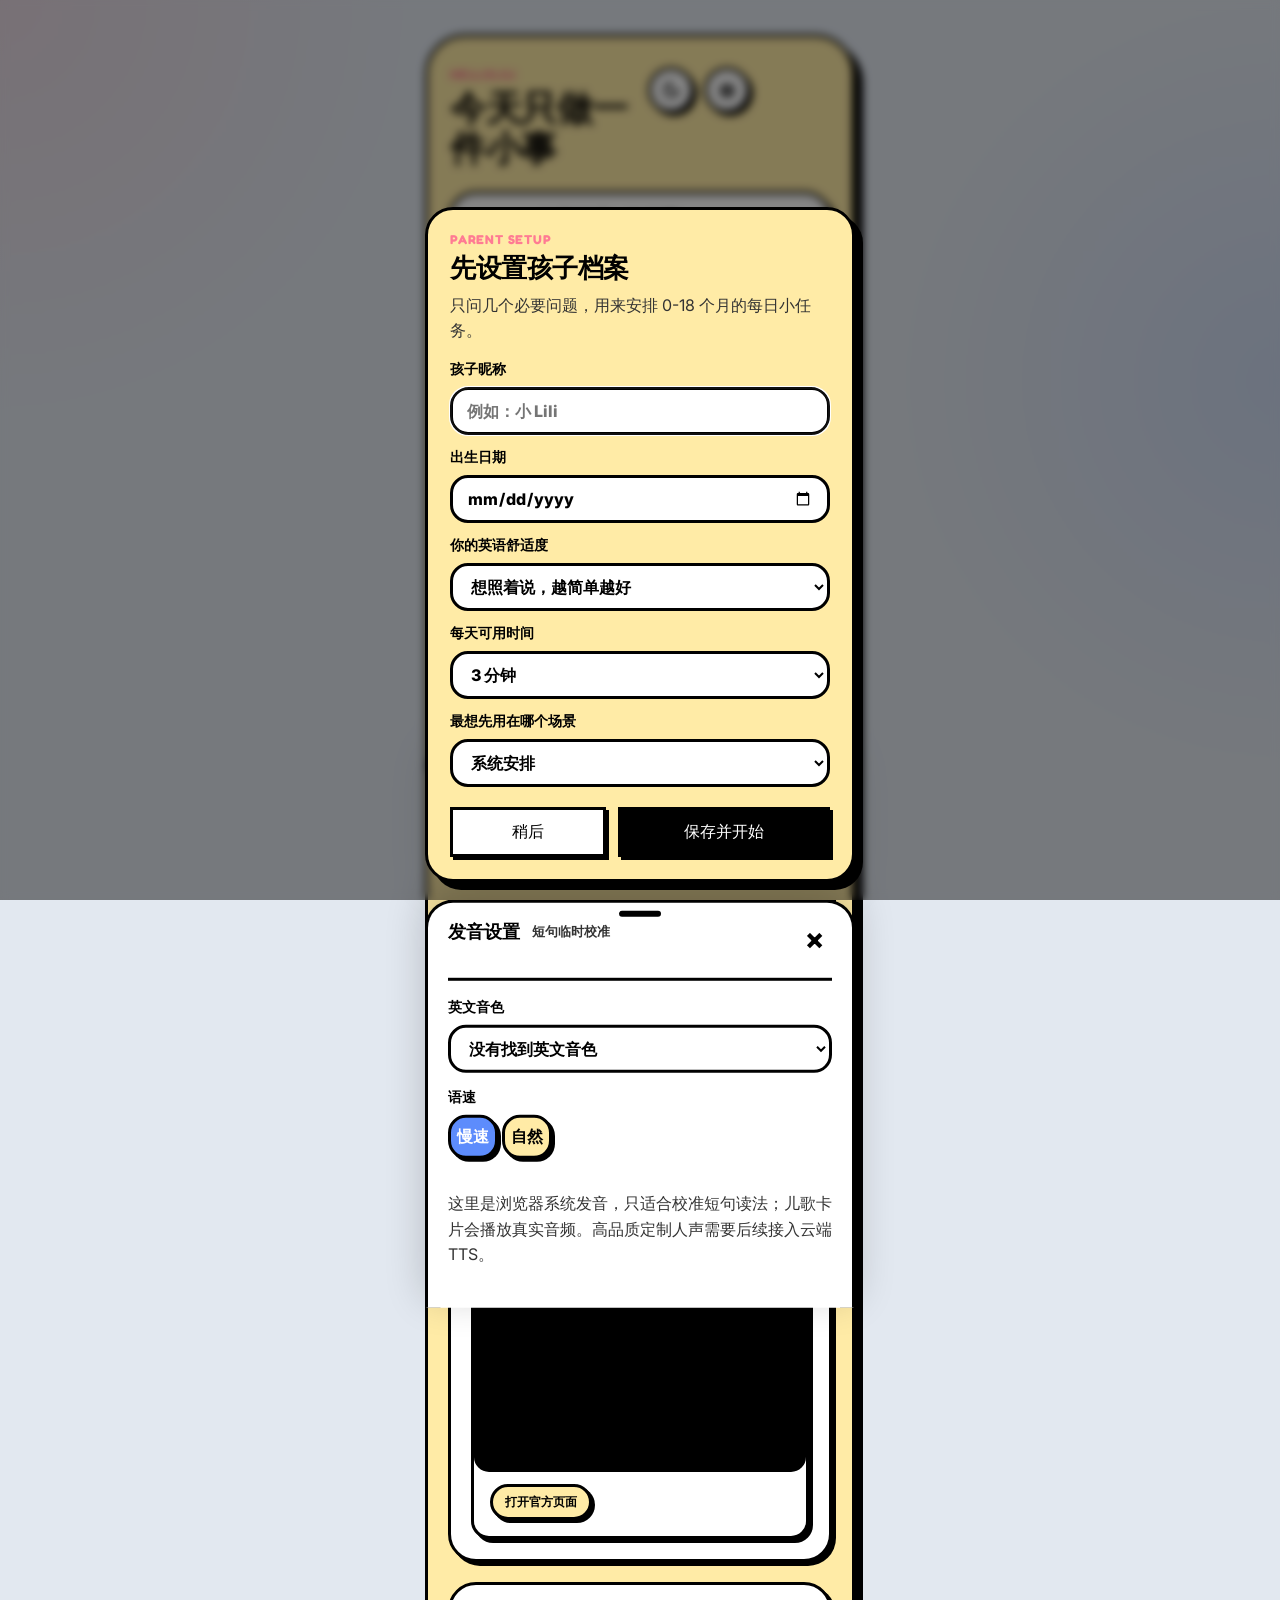
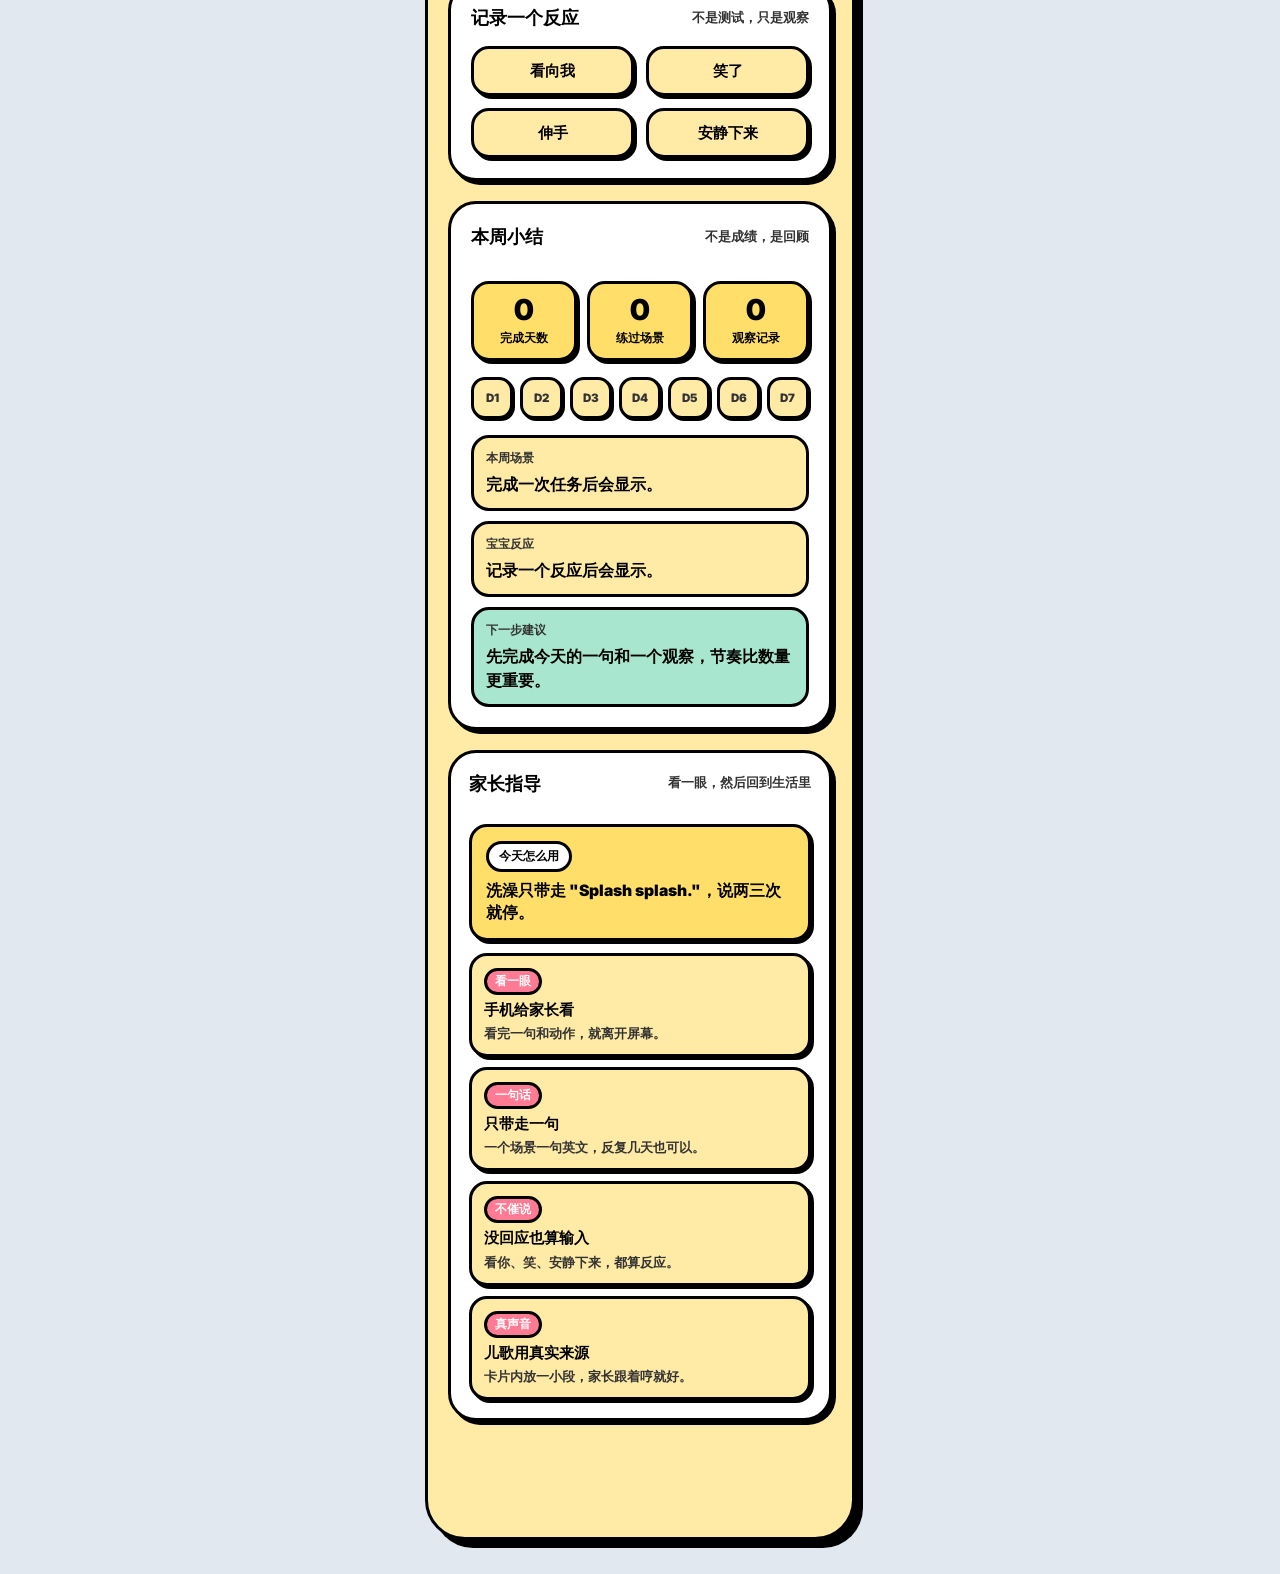
==== commit 8bc3f61c: "feat: revert to YouTube player, add 54-song database, age-based selection, and Library UI" ====
--- a/index.html
+++ b/index.html
@@ -196,20 +196,22 @@
           </div>
           <audio id="songAudio" preload="none" controls></audio>
           <div class="song-video" id="songVideoWrap" hidden>
-            <video
-              id="songVideo"
-              controls
-              playsinline
-              preload="metadata"
-            >
-              <track id="songSubtitleTrack" kind="subtitles" srclang="zh" label="Bilingual" default />
-              您的浏览器不支持 HTML5 视频播放。
-            </video>
+            <div id="ytPlayer"></div>
           </div>
           <a href="#" id="songCreditLink" target="_blank" rel="noopener noreferrer">官方来源</a>
         </div>
       </section>
 
+      
+      <!-- 儿歌库 -->
+      <section class="library-card" id="library" style="display:none;">
+        <div class="section-title">
+          <span id="libraryAgeTitle">儿歌库</span>
+          <small>随心点播</small>
+        </div>
+        <div class="library-list" id="libraryList">
+        </div>
+      </section>
       <!-- 反应记录卡片 -->
       <section class="response-card" id="record">
         <div class="section-title">
@@ -287,6 +289,10 @@
           <svg><use href="#icon-note"></use></svg>
           <span>短句</span>
         </button>
+                <a href="#library" data-nav-target="library">
+          <svg><use href="#icon-music"></use></svg>
+          <span>儿歌</span>
+        </a>
         <a href="#record" data-nav-target="record">
           <svg><use href="#icon-heart"></use></svg>
           <span>记录</span>
@@ -390,6 +396,8 @@
       </div>
     </section>
 
+    <script src="https://www.youtube.com/iframe_api"></script>
+    <script src="songs_data.js"></script>
     <script src="app.js"></script>
   </body>
 </html>
--- a/styles.css
+++ b/styles.css
@@ -718,21 +718,12 @@
   background: #000000;
 }
 
-.song-video video {
+.song-video iframe {
   display: block;
   width: 100%;
   height: 100%;
   border: 0;
   object-fit: contain;
-}
-
-::cue {
-  font-family: var(--font-body);
-  font-size: 1.5rem;
-  font-weight: 900;
-  color: #ffde6a;
-  background-color: rgba(0, 0, 0, 0.85);
-  text-shadow: 2px 2px 0px #000000;
 }
 
 .song-player a {
@@ -1280,3 +1271,38 @@
     grid-template-columns: 1fr;
   }
 }
+
+/* 儿歌库样式 */
+.library-card {
+  padding: 1.5rem;
+  background-color: var(--card-bg);
+  border-radius: 20px;
+  margin-bottom: 2rem;
+}
+.library-list {
+  display: flex;
+  flex-direction: column;
+  gap: 0.5rem;
+  margin-top: 1rem;
+}
+.library-song-item {
+  display: flex;
+  flex-direction: column;
+  padding: 1rem;
+  background-color: var(--bg-color);
+  border: 1px solid var(--border-color);
+  border-radius: 12px;
+  text-align: left;
+  cursor: pointer;
+}
+.library-song-item:hover {
+  border-color: var(--primary-color);
+}
+.library-song-item strong {
+  font-size: 1rem;
+  color: var(--text-color);
+}
+.library-song-item small {
+  font-size: 0.8rem;
+  color: var(--text-muted);
+}
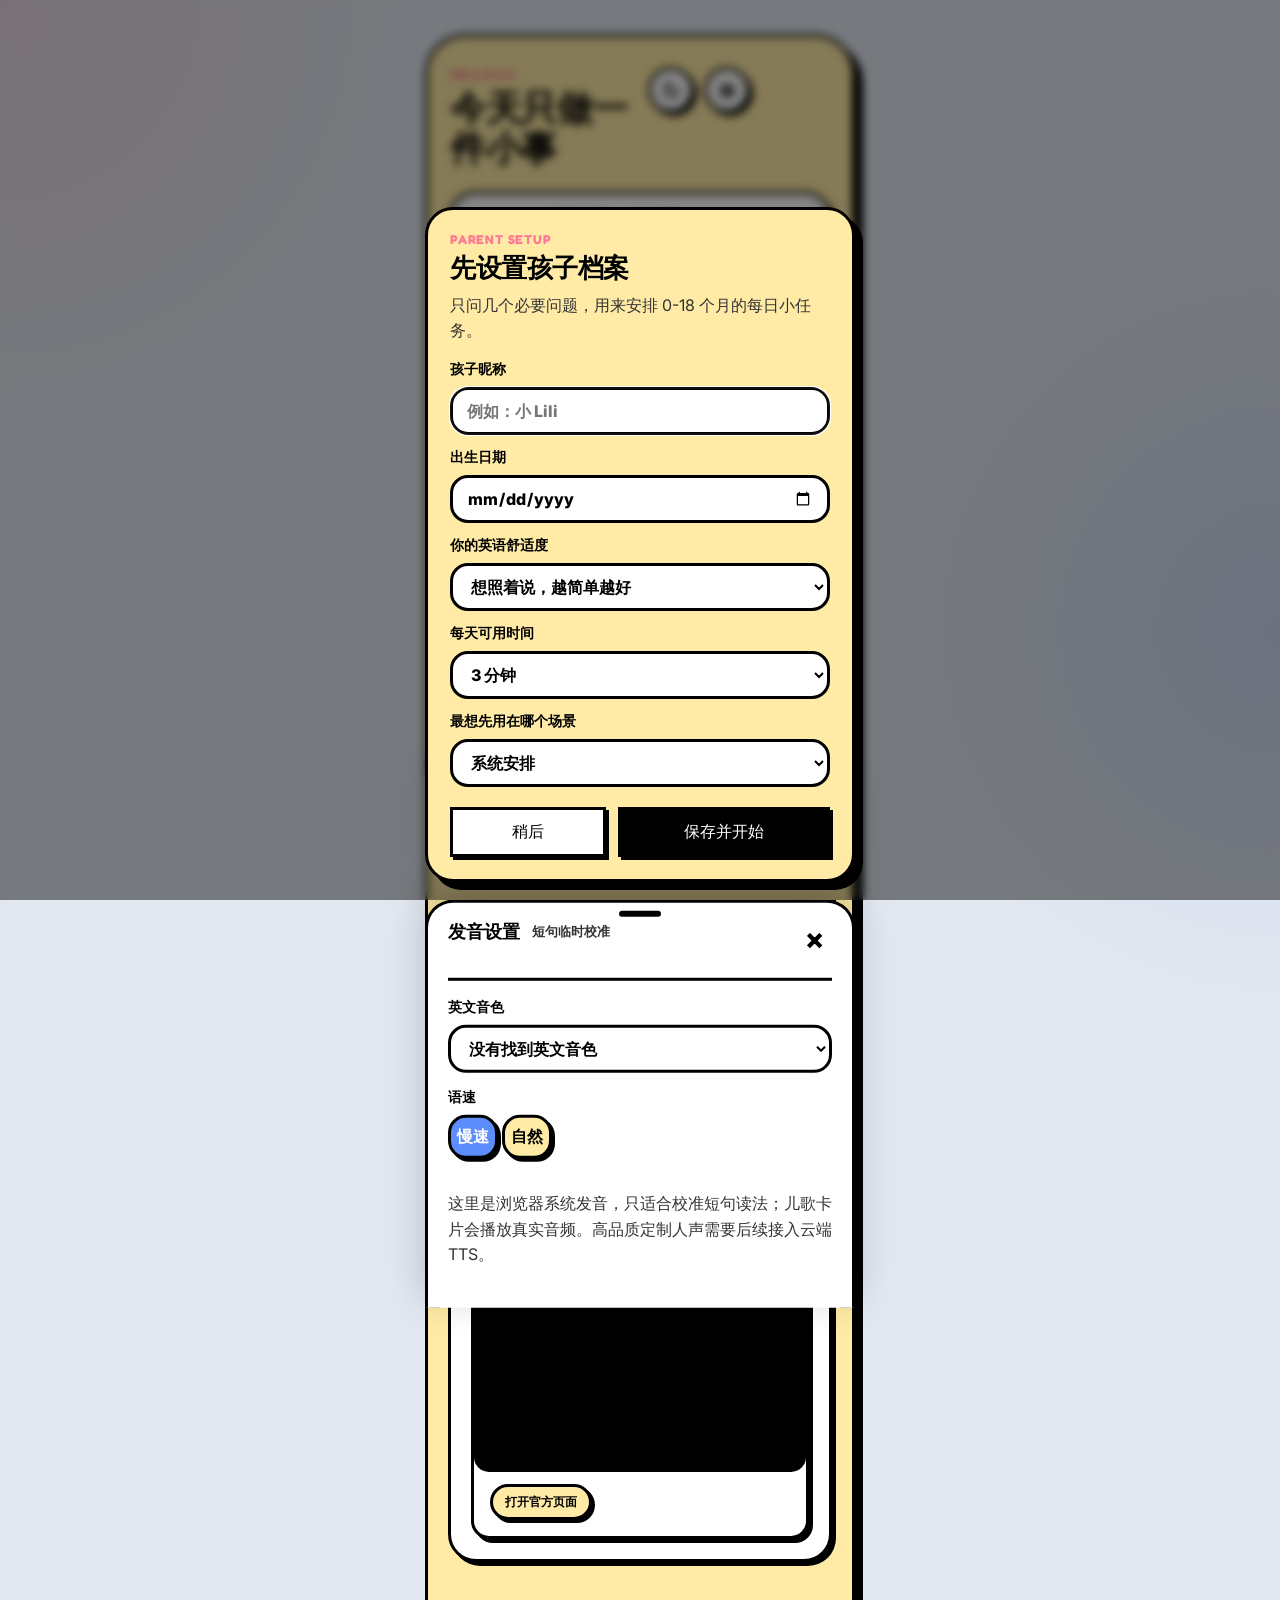
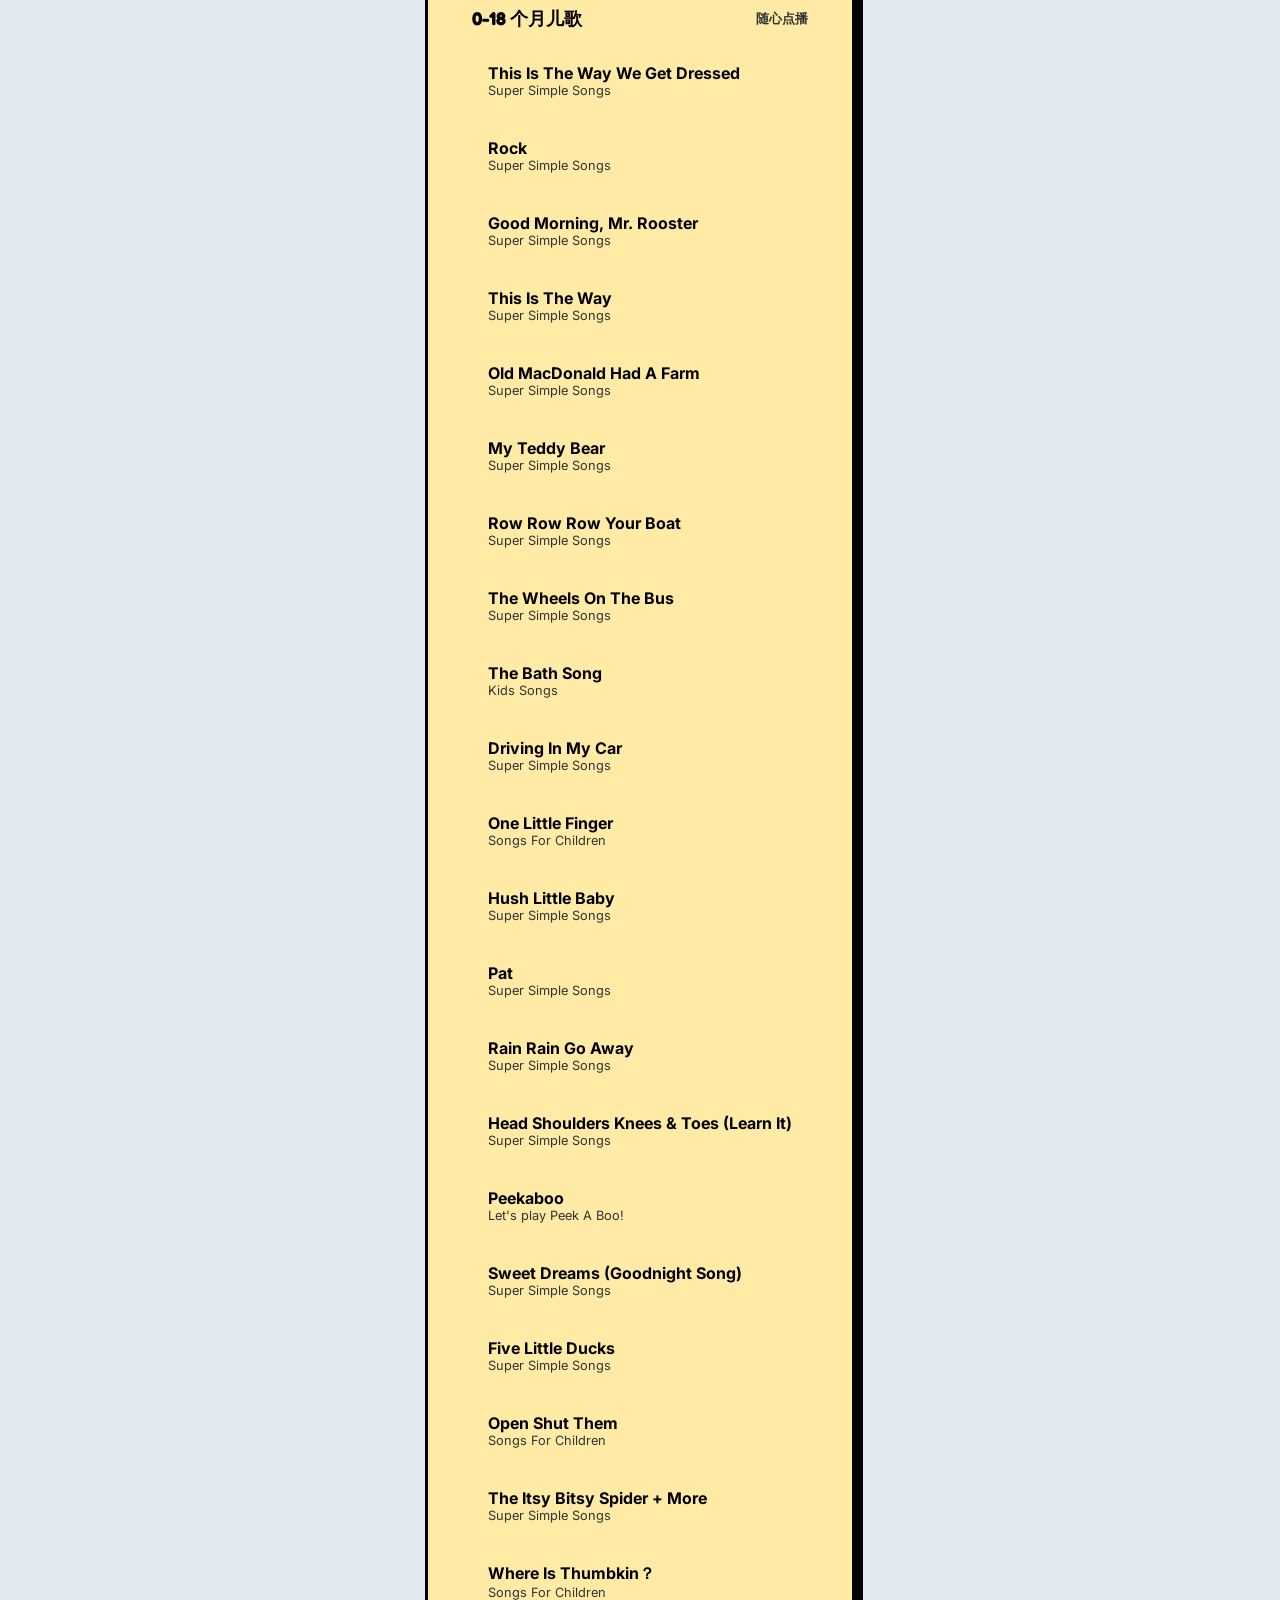
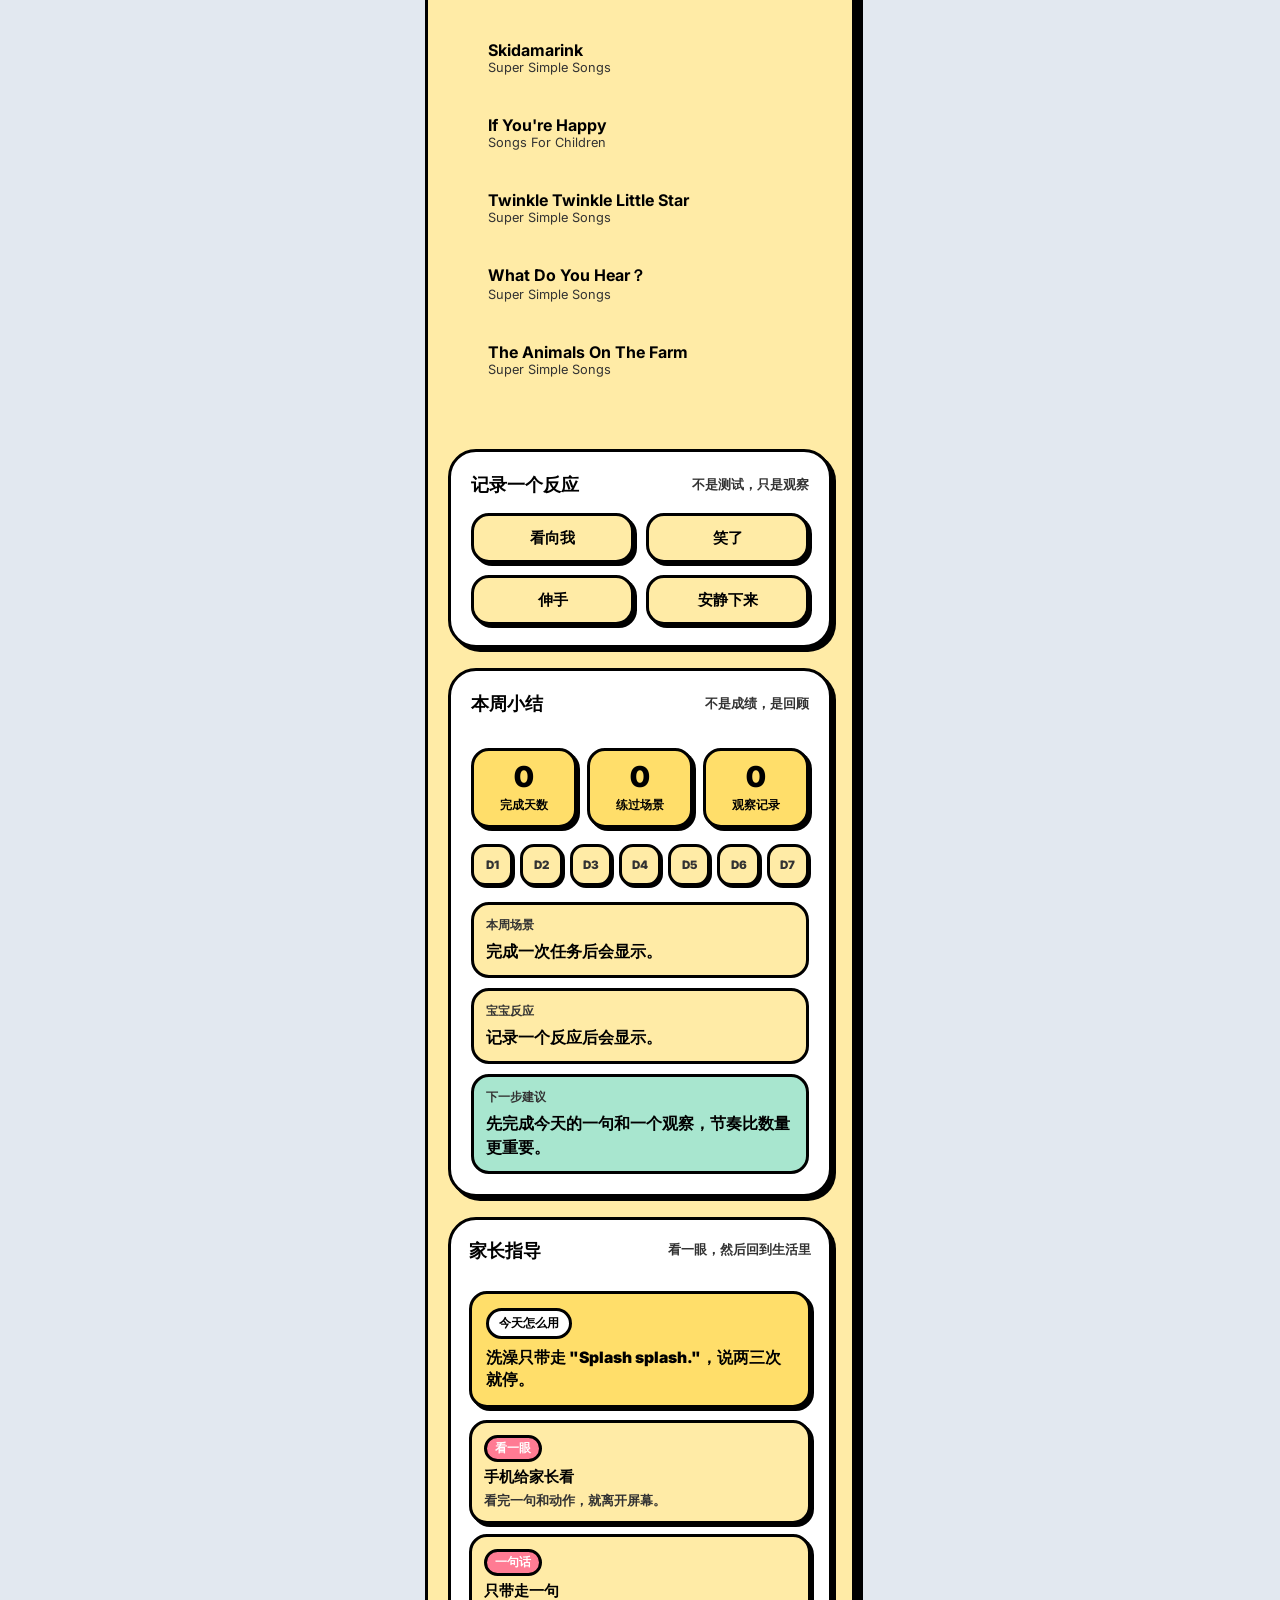
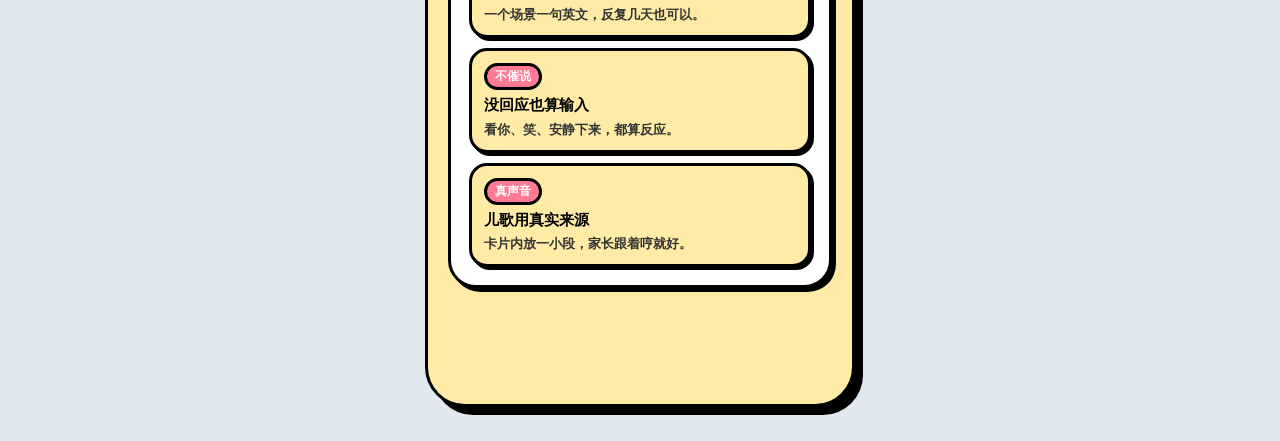
==== commit 2847a335: "fix: resolve library tab navigation bug and global variable scoping" ====
--- a/index.html
+++ b/index.html
@@ -195,8 +195,12 @@
             <span id="songStatus" aria-live="polite">未播放</span>
           </div>
           <audio id="songAudio" preload="none" controls></audio>
-          <div class="song-video" id="songVideoWrap" hidden>
+          <div class="song-video" id="songVideoWrap" hidden style="position: relative;">
             <div id="ytPlayer"></div>
+            <div id="customSubtitleOverlay" class="custom-subtitle-overlay" style="display: none;">
+              <div id="customSubtitleEn" class="subtitle-en"></div>
+              <div id="customSubtitleZh" class="subtitle-zh"></div>
+            </div>
           </div>
           <a href="#" id="songCreditLink" target="_blank" rel="noopener noreferrer">官方来源</a>
         </div>
@@ -204,7 +208,7 @@
 
       
       <!-- 儿歌库 -->
-      <section class="library-card" id="library" style="display:none;">
+      <section class="library-card" id="library">
         <div class="section-title">
           <span id="libraryAgeTitle">儿歌库</span>
           <small>随心点播</small>
@@ -398,6 +402,7 @@
 
     <script src="https://www.youtube.com/iframe_api"></script>
     <script src="songs_data.js"></script>
+    <script src="subtitles_data.js"></script>
     <script src="app.js"></script>
   </body>
 </html>
--- a/styles.css
+++ b/styles.css
@@ -1306,3 +1306,36 @@
   font-size: 0.8rem;
   color: var(--text-muted);
 }
+
+/* 自定义外挂字幕样式 */
+.custom-subtitle-overlay {
+  position: absolute;
+  bottom: 5%;
+  left: 0;
+  width: 100%;
+  text-align: center;
+  pointer-events: none;
+  z-index: 10;
+  display: flex;
+  flex-direction: column;
+  align-items: center;
+  gap: 4px;
+}
+.custom-subtitle-overlay div {
+  background-color: rgba(0, 0, 0, 0.7);
+  color: #FFEA00;
+  padding: 4px 12px;
+  border-radius: 8px;
+  font-family: sans-serif;
+  text-shadow: 2px 2px 4px rgba(0,0,0,0.8);
+  display: inline-block;
+  line-height: 1.3;
+}
+.custom-subtitle-overlay .subtitle-en {
+  font-size: 1.5rem;
+  font-weight: bold;
+}
+.custom-subtitle-overlay .subtitle-zh {
+  font-size: 1.2rem;
+  color: #FFF;
+}
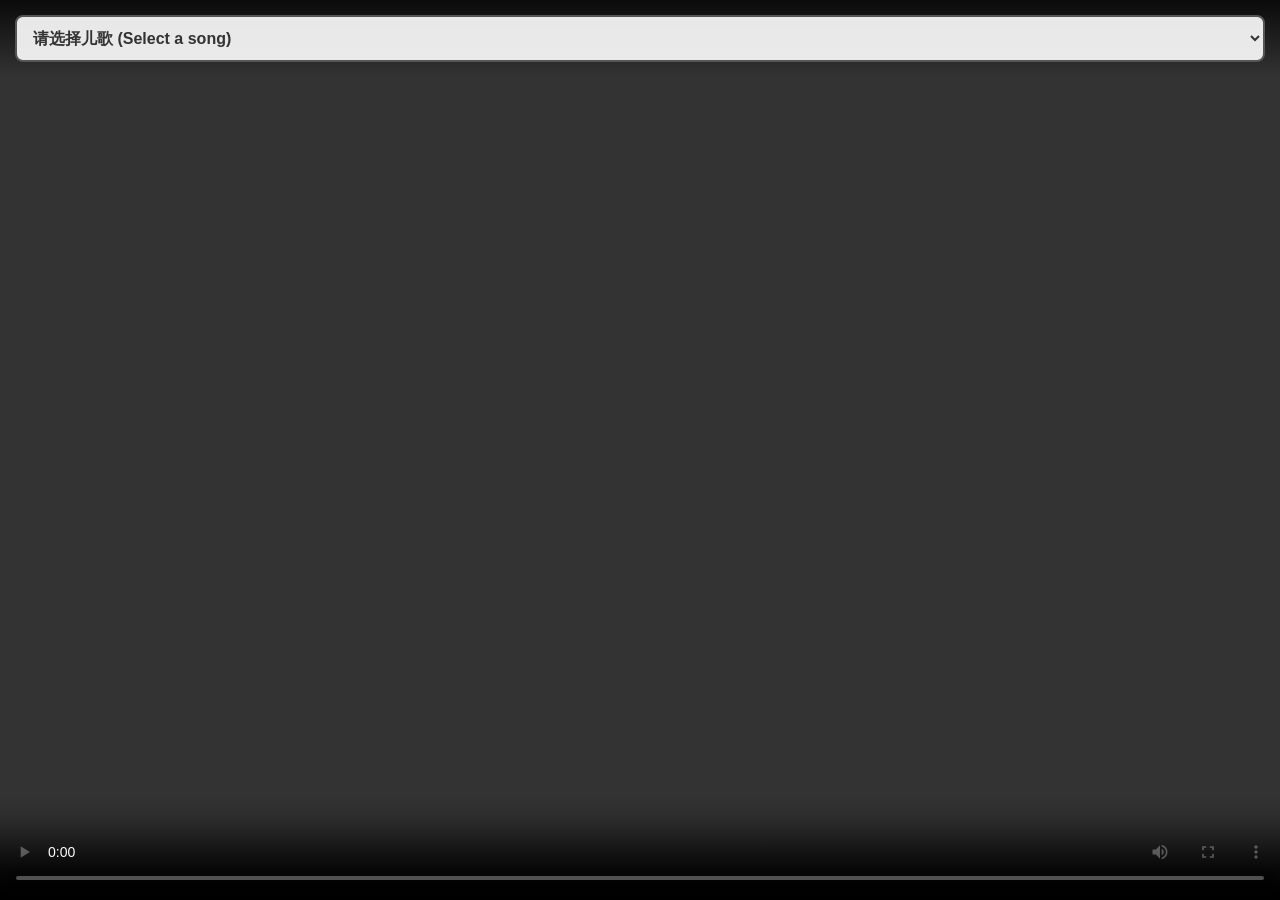
==== commit e83e3d62: "refactor: pure local HTML5 video player" ====
--- a/index.html
+++ b/index.html
@@ -1,408 +1,35 @@
-<!doctype html>
+<!DOCTYPE html>
 <html lang="zh-CN">
-  <head>
-    <meta charset="utf-8" />
-    <meta name="viewport" content="width=device-width, initial-scale=1, viewport-fit=cover" />
-    <title>HelloLILI English</title>
-    <!-- 引入 Google 字体 -->
-    <link href="https://fonts.googleapis.com/css2?family=Fredoka:wght@400;600&family=Outfit:wght@400;600;900&family=Quicksand:wght@500;700&family=Inter:wght@400;600&display=swap" rel="stylesheet" />
-    <link rel="stylesheet" href="styles.css" />
-  </head>
-  <body class="theme-gamified">
-    <!-- SVG 图标库 -->
-    <svg aria-hidden="true" class="icon-sprite">
-      <symbol id="icon-play" viewBox="0 0 24 24">
-        <path d="M8 5v14l11-7Z" />
-      </symbol>
-      <symbol id="icon-check" viewBox="0 0 24 24">
-        <path d="m5 12 4 4L19 6" />
-      </symbol>
-      <symbol id="icon-volume" viewBox="0 0 24 24">
-        <path d="M4 10v4h4l5 4V6l-5 4Z" />
-        <path d="M16 9a4 4 0 0 1 0 6" />
-        <path d="M18.5 6.5a8 8 0 0 1 0 11" />
-      </symbol>
-      <symbol id="icon-settings" viewBox="0 0 24 24">
-        <path d="M12 8a4 4 0 1 0 0 8 4 4 0 0 0 0-8Z" />
-        <path d="M4.9 15.1 3.5 13l1.4-2.1-.6-2.4 2.4-.6L8.1 6l2.4.6L12 5l1.5 1.6 2.4-.6 1.4 1.9 2.4.6-.6 2.4L20.5 13l-1.4 2.1.6 2.4-2.4.6-1.4 1.9-2.4-.6L12 21l-1.5-1.6-2.4.6-1.4-1.9-2.4-.6Z" />
-      </symbol>
-      <symbol id="icon-baby" viewBox="0 0 24 24">
-        <path d="M9 10h.01" />
-        <path d="M15 10h.01" />
-        <path d="M9.5 15a4 4 0 0 0 5 0" />
-        <path d="M12 3c-1.7 0-3 1.2-3 2.6 0 1 .7 1.9 1.7 2.3" />
-        <path d="M6 12a6 6 0 1 0 12 0 6 6 0 0 0-12 0Z" />
-      </symbol>
-      <symbol id="icon-home" viewBox="0 0 24 24">
-        <path d="m3 11 9-8 9 8" />
-        <path d="M5 10v10h14V10" />
-      </symbol>
-      <symbol id="icon-note" viewBox="0 0 24 24">
-        <path d="M7 3h8l4 4v14H7Z" />
-        <path d="M15 3v5h5" />
-        <path d="M9 13h6" />
-        <path d="M9 17h4" />
-      </symbol>
-      <symbol id="icon-heart" viewBox="0 0 24 24">
-        <path d="M20.4 5.6a5 5 0 0 0-7.1 0L12 6.9l-1.3-1.3a5 5 0 0 0-7.1 7.1L12 21l8.4-8.3a5 5 0 0 0 0-7.1Z" />
-      </symbol>
-      <symbol id="icon-chart" viewBox="0 0 24 24">
-        <path d="M4 20V5" />
-        <path d="M4 20h17" />
-        <path d="M8 16v-4" />
-        <path d="M13 16V8" />
-        <path d="M18 16v-7" />
-      </symbol>
-      <symbol id="icon-parent" viewBox="0 0 24 24">
-        <path d="M8 11a4 4 0 1 0 0-8 4 4 0 0 0 0 8Z" />
-        <path d="M2.5 21a5.5 5.5 0 0 1 11 0" />
-        <path d="M17.8 6.2a3 3 0 0 1 4.2 4.2L17 15.4l-5-5a3 3 0 0 1 4.2-4.2l.8.8Z" />
-      </symbol>
-      <symbol id="icon-sun" viewBox="0 0 24 24">
-        <circle cx="12" cy="12" r="4"/>
-        <path d="M12 2v2M12 20v2M4.93 4.93l1.41 1.41M17.66 17.66l1.41 1.41M2 12h2M20 12h2M6.34 17.66l-1.41 1.41M19.07 4.93l-1.41 1.41"/>
-      </symbol>
-      <symbol id="icon-moon" viewBox="0 0 24 24">
-        <path d="M12 3a6 6 0 0 0 9 9 9 9 0 1 1-9-9Z"/>
-      </symbol>
-    </svg>
+<head>
+  <meta charset="UTF-8">
+  <meta name="viewport" content="width=device-width, initial-scale=1.0, maximum-scale=1.0, user-scalable=no">
+  <title>Hello LILI - Local Video Player</title>
+  <link rel="stylesheet" href="styles.css">
+</head>
+<body>
+  <div id="playerContainer">
+    <!-- Top Controls: Dropdown for selecting song -->
+    <div id="controls">
+      <select id="songSelect">
+        <option value="">请选择儿歌 (Select a song)</option>
+      </select>
+    </div>
+    
+    <!-- Edge-to-Edge Local Video Player -->
+    <video id="videoPlayer" controls playsinline></video>
+    
+    <!-- Custom Bilingual Subtitle Overlay -->
+    <div id="subtitleOverlay" style="display:none;">
+      <div id="subEn" class="sub-en"></div><br>
+      <div id="subZh" class="sub-zh"></div>
+    </div>
+  </div>
 
-    <main class="phone-app" aria-label="HelloLILI English 移动端首页">
-      <header class="app-header">
-        <div>
-          <p class="kicker">HelloLILI</p>
-          <h1>今天只做一件小事</h1>
-        </div>
-        <div class="header-actions">
-          <button class="round-button" id="bedtimeButton" type="button" title="切换睡睡模式" aria-pressed="false">
-            <svg class="icon-sun" style="display:none;"><use href="#icon-sun"></use></svg>
-            <svg class="icon-moon"><use href="#icon-moon"></use></svg>
-          </button>
-          <button class="round-button" id="voicePanelButton" type="button" aria-controls="voicePanel" aria-expanded="false" title="发音设置">
-            <svg><use href="#icon-settings"></use></svg>
-          </button>
-        </div>
-      </header>
-
-      <!-- 阶段状态面板 -->
-      <section class="child-card" aria-label="当前阶段">
-        <div class="baby-mark">
-          <svg><use href="#icon-baby"></use></svg>
-        </div>
-        <div class="child-copy">
-          <strong id="childSummary">小 Lili · 9 个月</strong>
-          <span id="childStageText">反应与日常阶段，家长说，宝宝听和感受。</span>
-        </div>
-        <button class="mini-edit-button" id="editProfileButton" type="button">编辑</button>
-      </section>
-
-      <!-- 今日推荐任务 -->
-      <section class="today-card" id="today">
-        <div class="today-top">
-          <div>
-            <p class="kicker" id="dayLabel">第 1 天 · 今日场景</p>
-            <h2 id="planTitle">洗澡时说英语</h2>
-          </div>
-          <span class="time-pill" id="planDuration">3 分钟</span>
-        </div>
-
-        <div class="day-switch" aria-label="切换 14 天计划">
-          <button type="button" id="prevDayButton">上一天</button>
-          <span id="dayCounter">1 / 14</span>
-          <button type="button" id="nextDayButton">下一天</button>
-        </div>
-
-        <!-- 游戏化习惯属性进度条 (HUD) -->
-        <div class="progress-container">
-          <div class="progress-label-row">
-            <span id="progressLabel">今日习惯进度</span>
-            <span class="progress-data-mono" id="progressVal">45%</span>
-          </div>
-          <div class="progress-bar-track">
-            <div class="progress-bar-fill" id="progressFill"></div>
-          </div>
-        </div>
-
-        <!-- 核心卡片 -->
-        <article class="phrase-card" aria-label="今日核心短句">
-          <span class="step-label">先学这一句</span>
-          <p class="big-phrase" id="currentPhrase">Splash splash.</p>
-          <p class="phrase-meaning" id="currentMeaning">玩水时说两遍，配合轻轻拍水的动作。</p>
-          <div class="phrase-actions">
-            <button class="primary-action" type="button" id="speakCurrent">
-              <svg><use href="#icon-volume"></use></svg>
-              听发音
-            </button>
-            <button class="ghost-action" type="button" id="nextPhrase">换一句</button>
-          </div>
-        </article>
-
-        <!-- 当前场景短句列表，就地展开，避免把家长带到页面底部 -->
-        <section class="phrase-drawer" id="phraseDrawer" hidden>
-          <div class="section-title">
-            <span id="phraseDrawerTitle">今天可选短句</span>
-            <small>点一句，马上试说</small>
-          </div>
-          <div class="phrase-list" id="phraseList"></div>
-        </section>
-
-        <!-- 照着做步骤 -->
-        <div class="routine-box">
-          <div class="section-title">
-            <span>照着做</span>
-            <small>离开屏幕后完成</small>
-          </div>
-          <ol class="routine-list" id="routineList">
-            <li>
-              <div>
-                <strong>看着宝宝说</strong>
-                <span>先听一遍发音，再用你的声音说。</span>
-              </div>
-            </li>
-            <li>
-              <div>
-                <strong>配一个动作</strong>
-                <span>轻轻拍水或指小鸭子，不要求宝宝回答。</span>
-              </div>
-            </li>
-            <li>
-              <div>
-                <strong>重复三次就好</strong>
-                <span>今天够了，稳定比数量重要。</span>
-              </div>
-            </li>
-          </ol>
-          <button class="done-button" id="finishButton" type="button">
-            <svg><use href="#icon-check"></use></svg>
-            我完成了今天的小任务
-          </button>
-        </div>
-
-        <div class="mini-resource song-player">
-          <div class="song-copy">
-            <span>真儿歌播放</span>
-            <strong id="songTitle">Row, Row, Row Your Boat</strong>
-            <small id="songSource">Super Simple Songs · Official video</small>
-            <small id="songTip">洗澡后或睡前听一段，家长做摇船动作就够。</small>
-            <small id="songCaptionTip">已请求英文字幕；若未显示，请点视频里的 CC。</small>
-            <small id="bookTitle">绘本：Brown Bear, Brown Bear</small>
-          </div>
-          <div class="song-controls" id="songControls">
-            <button class="song-play-button" type="button" id="songPlayButton">
-              <svg><use href="#icon-play"></use></svg>
-              <span>播放本地音频</span>
-            </button>
-            <span id="songStatus" aria-live="polite">未播放</span>
-          </div>
-          <audio id="songAudio" preload="none" controls></audio>
-          <div class="song-video" id="songVideoWrap" hidden style="position: relative;">
-            <div id="ytPlayer"></div>
-            <div id="customSubtitleOverlay" class="custom-subtitle-overlay" style="display: none;">
-              <div id="customSubtitleEn" class="subtitle-en"></div>
-              <div id="customSubtitleZh" class="subtitle-zh"></div>
-            </div>
-          </div>
-          <a href="#" id="songCreditLink" target="_blank" rel="noopener noreferrer">官方来源</a>
-        </div>
-      </section>
-
-      
-      <!-- 儿歌库 -->
-      <section class="library-card" id="library">
-        <div class="section-title">
-          <span id="libraryAgeTitle">儿歌库</span>
-          <small>随心点播</small>
-        </div>
-        <div class="library-list" id="libraryList">
-        </div>
-      </section>
-      <!-- 反应记录卡片 -->
-      <section class="response-card" id="record">
-        <div class="section-title">
-          <span>记录一个反应</span>
-          <small>不是测试，只是观察</small>
-        </div>
-        <div class="response-grid" id="responseGrid">
-          <button type="button" data-response="look">看向我</button>
-          <button type="button" data-response="smile">笑了</button>
-          <button type="button" data-response="reach">伸手</button>
-          <button type="button" data-response="calm">安静下来</button>
-        </div>
-      </section>
-
-      <section class="weekly-card" id="summary">
-        <div class="section-title">
-          <span>本周小结</span>
-          <small>不是成绩，是回顾</small>
-        </div>
-
-        <div class="weekly-metrics" aria-label="本周统计">
-          <div>
-            <strong id="summaryDoneDays">0</strong>
-            <span>完成天数</span>
-          </div>
-          <div>
-            <strong id="summaryScenes">0</strong>
-            <span>练过场景</span>
-          </div>
-          <div>
-            <strong id="summaryResponses">0</strong>
-            <span>观察记录</span>
-          </div>
-        </div>
-
-        <div class="week-strip" id="weekStrip" aria-label="本周每日状态"></div>
-
-        <div class="summary-details">
-          <div>
-            <span>本周场景</span>
-            <p id="summarySceneText">完成一次任务后会显示。</p>
-          </div>
-          <div>
-            <span>宝宝反应</span>
-            <p id="summaryResponseText">记录一个反应后会显示。</p>
-          </div>
-          <div class="summary-next">
-            <span>下一步建议</span>
-            <p id="summarySuggestion">先完成今天的一句和一个观察。</p>
-          </div>
-        </div>
-      </section>
-
-      <section class="parent-card" id="parent">
-        <div class="section-title">
-          <span>家长指导</span>
-          <small>看一眼，然后回到生活里</small>
-        </div>
-
-        <div class="guidance-hero" aria-live="polite">
-          <span>今天怎么用</span>
-          <p id="parentTodayTip">只看一句，离开屏幕。</p>
-        </div>
-
-        <div class="guidance-list" id="guidanceList" aria-label="0 到 18 个月家长使用建议"></div>
-      </section>
-
-      <!-- 底部常驻栏 -->
-      <section class="simple-tools" aria-label="更多入口">
-        <a href="#today" class="is-active" data-nav-target="today">
-          <svg><use href="#icon-home"></use></svg>
-          <span>今日</span>
-        </a>
-        <button type="button" id="allPhrasesButton" data-nav-target="phrases">
-          <svg><use href="#icon-note"></use></svg>
-          <span>短句</span>
-        </button>
-                <a href="#library" data-nav-target="library">
-          <svg><use href="#icon-music"></use></svg>
-          <span>儿歌</span>
-        </a>
-        <a href="#record" data-nav-target="record">
-          <svg><use href="#icon-heart"></use></svg>
-          <span>记录</span>
-        </a>
-        <a href="#summary" data-nav-target="summary">
-          <svg><use href="#icon-chart"></use></svg>
-          <span>周报</span>
-        </a>
-        <a href="#parent" data-nav-target="parent">
-          <svg><use href="#icon-parent"></use></svg>
-          <span>家长</span>
-        </a>
-      </section>
-
-    </main>
-
-    <div class="onboarding-overlay" id="onboardingOverlay" hidden>
-      <section class="onboarding-card" role="dialog" aria-modal="true" aria-labelledby="onboardingTitle">
-        <p class="kicker">Parent setup</p>
-        <h2 id="onboardingTitle">先设置孩子档案</h2>
-        <p class="onboarding-copy">只问几个必要问题，用来安排 0-18 个月的每日小任务。</p>
-
-        <form id="onboardingForm">
-          <label class="field">
-            <span>孩子昵称</span>
-            <input id="childNicknameInput" name="nickname" autocomplete="off" maxlength="16" placeholder="例如：小 Lili" required />
-          </label>
-
-          <label class="field">
-            <span>出生日期</span>
-            <input id="childBirthdateInput" name="birthdate" type="date" required />
-          </label>
-
-          <label class="field">
-            <span>你的英语舒适度</span>
-            <select id="parentLevelInput" name="parentLevel">
-              <option value="beginner">想照着说，越简单越好</option>
-              <option value="comfortable">日常短句没问题</option>
-              <option value="confident">可以自由加句子</option>
-            </select>
-          </label>
-
-          <label class="field">
-            <span>每天可用时间</span>
-            <select id="dailyTimeInput" name="dailyTime">
-              <option value="3">3 分钟</option>
-              <option value="5">5 分钟</option>
-              <option value="8">8 分钟</option>
-            </select>
-          </label>
-
-          <label class="field">
-            <span>最想先用在哪个场景</span>
-            <select id="preferredSceneInput" name="preferredScene">
-              <option value="auto">系统安排</option>
-              <option value="wake">起床</option>
-              <option value="diaper">换尿布</option>
-              <option value="feeding">吃饭/喂奶</option>
-              <option value="play">玩耍</option>
-              <option value="bath">洗澡</option>
-              <option value="out">出门</option>
-              <option value="bed">睡前</option>
-              <option value="comfort">安抚</option>
-            </select>
-          </label>
-
-          <div class="onboarding-actions">
-            <button class="ghost-action" id="closeOnboardingButton" type="button">稍后</button>
-            <button class="done-button" type="submit">保存并开始</button>
-          </div>
-        </form>
-      </section>
-    </div>
-
-    <!-- 半屏发音设置底栏面板 (Bottom Sheet) -->
-    <div class="sheet-overlay" id="sheetOverlay" hidden></div>
-    <section class="bottom-sheet" id="voicePanel" tabindex="-1" role="dialog" aria-modal="true" aria-hidden="true" hidden>
-      <div class="sheet-header">
-        <div class="sheet-indicator"></div>
-        <div class="section-title">
-          <span>发音设置</span>
-          <small>短句临时校准</small>
-        </div>
-        <button class="sheet-close" id="sheetCloseButton" type="button" aria-label="关闭设置">&times;</button>
-      </div>
-      <div class="sheet-content">
-        <label class="field">
-          <span>英文音色</span>
-          <select id="voiceSelect" aria-label="选择英文音色">
-            <option>正在读取音色...</option>
-          </select>
-        </label>
-        <div class="field">
-          <span>语速</span>
-          <div class="rate-options" aria-label="选择语速">
-            <button class="active" type="button" data-rate="0.72">慢速</button>
-            <button type="button" data-rate="0.9">自然</button>
-          </div>
-        </div>
-        <p class="tiny-note">这里是浏览器系统发音，只适合校准短句读法；儿歌卡片会播放真实音频。高品质定制人声需要后续接入云端 TTS。</p>
-      </div>
-    </section>
-
-    <script src="https://www.youtube.com/iframe_api"></script>
-    <script src="songs_data.js"></script>
-    <script src="subtitles_data.js"></script>
-    <script src="app.js"></script>
-  </body>
+  <!-- Data Sources -->
+  <script src="songs_data.js"></script>
+  <script src="subtitles_data.js"></script>
+  
+  <!-- Main Logic -->
+  <script src="app.js"></script>
+</body>
 </html>
--- a/styles.css
+++ b/styles.css
@@ -1,1341 +1,114 @@
-/* --- 1. 游戏化玩偶盒设计系统 Token --- */
-:root {
-  --bg-page: #e2e8f0;
-  --bg-ambient: radial-gradient(circle at 0 0, rgba(255, 123, 147, 0.15), transparent 26rem),
-                radial-gradient(circle at 100% 12%, rgba(93, 140, 252, 0.15), transparent 24rem);
-  --bg-phone: #ffeba6; /* 亮黄电玩机身底色 */
-  --bg-card: #ffffff;
-
-  --text-main: #000000;
-  --text-muted: #333333;
-
-  --border-width: 3px; /* 经典粗描边 */
-  --border-line: #000000; /* 纯黑线 */
-
-  --color-mint-light: #a8e6cf; /* 习惯激活浅绿 */
-  --color-mint-strong: #00a884; /* 习惯激活强绿 */
-  --color-primary: #ff7b93; /* 街机粉 */
-  --color-accent: #5d8cfc; /* 电玩蓝 */
-  --color-accent-hover: #4175e8;
-  --color-highlight: #ffde6a;
-  --color-kicker: #ff7b93;
-  --color-baby-gradient: linear-gradient(135deg, #ff7b93, #5d8cfc);
-  --color-baby-text: #ffffff;
-  --color-phrase-card: none;
-  --color-phrase-bg: #ffffff;
-  --color-phrase-kicker: #000000;
-  --color-phrase-text: #000000;
-  --color-routine-bg: #ffffff;
-  --color-btn-done: #000000;
-
-  --font-headings: 'Fredoka', 'Quicksand', sans-serif;
-  --font-body: 'Inter', ui-sans-serif, system-ui, -apple-system, "Microsoft YaHei", sans-serif;
-
-  --radius-large: 28px; /* 极致圆润幼态 */
-  --radius-medium: 18px;
-  --shadow-app: 8px 8px 0px #000000; /* 纯黑硬偏置阴影 */
-  --shadow-card: 4px 4px 0px #000000;
-  --shadow-btn: 3px 3px 0px #000000;
+body, html {
+  margin: 0;
+  padding: 0;
+  width: 100%;
+  height: 100%;
+  background-color: #000;
+  overflow: hidden;
+  font-family: -apple-system, BlinkMacSystemFont, "Segoe UI", Roboto, Helvetica, Arial, sans-serif;
 }
 
-/* 睡前温和模式 (Bedtime Mode) - 琥珀金色粗野主义暗黑掌机 */
-body.bedtime-mode {
-  --bg-page: #120d0a;
-  --bg-ambient: none;
-  --bg-phone: #1e1611; /* 深茶色机身 */
-  --bg-card: #2c201a;
-
-  --text-main: #f0e6df; /* 燕麦白文字 */
-  --text-muted: #a3958c; /* 灰褐辅助字 */
-
-  --border-width: 3px;
-  --border-line: #f0e6df; /* 燕麦白粗线 */
-
-  --color-mint-light: #1c322b;
-  --color-mint-strong: #3b8c7e;
-  --color-primary: #cc7852; /* 陶土红 */
-  --color-accent: #cc9f3d; /* 琥珀金 */
-  --color-accent-hover: #b58c30;
-  --color-highlight: #3b2f27;
-  --color-kicker: #cc7852;
-  --color-baby-gradient: linear-gradient(135deg, #3b2f27, #2c201a);
-  --color-baby-text: #f0e6df;
-  --color-phrase-card: none;
-  --color-phrase-bg: #231914;
-  --color-phrase-kicker: #cc9f3d;
-  --color-phrase-text: #f0e6df;
-  --color-routine-bg: #2c201a;
-  --color-btn-done: #cc7852;
-
-  --shadow-app: 8px 8px 0px #cc9f3d; /* 琥珀金硬投影 */
-  --shadow-card: 4px 4px 0px #cc9f3d;
-  --shadow-btn: 3px 3px 0px #cc9f3d;
+#playerContainer {
+  position: relative;
+  width: 100%;
+  height: 100vh; /* Full viewport height */
+  display: flex;
+  flex-direction: column;
+  justify-content: center;
+  align-items: center;
 }
 
-/* --- 2. 全局重置与响应式排版 --- */
-* {
-  box-sizing: border-box;
+/* Edge-to-Edge video */
+#videoPlayer {
+  width: 100%;
+  height: 100%;
+  object-fit: contain; /* Ensures the whole video is visible, no cropping */
+  background-color: #000;
 }
 
-html {
-  scroll-behavior: smooth;
+/* Controls Dropdown Overlay */
+#controls {
+  position: absolute;
+  top: 0;
+  left: 0;
+  width: 100%;
+  padding: 15px;
+  background: linear-gradient(to bottom, rgba(0,0,0,0.8) 0%, rgba(0,0,0,0) 100%);
+  box-sizing: border-box;
+  z-index: 10;
+  transition: opacity 0.3s ease;
 }
 
-body {
-  margin: 0;
-  min-height: 100vh;
-  background: var(--bg-ambient), var(--bg-page);
-  color: var(--text-main);
-  font-family: var(--font-body);
-  transition: background 0.3s, color 0.3s;
+#songSelect {
+  width: 100%;
+  font-size: 16px;
+  padding: 12px;
+  background-color: rgba(255, 255, 255, 0.9);
+  color: #333;
+  border: 2px solid #555;
+  border-radius: 8px;
+  outline: none;
+  font-weight: bold;
 }
 
-/* 消除游戏化风格的慢过渡，增加机械点击的爽快瞬发反馈 */
-body.theme-gamified *,
-body * {
-  transition: background 0.15s, color 0.15s, border-color 0.15s, transform 0.1s, box-shadow 0.1s;
+/* Hide controls if hovering away or not interacting (Optional refinement) */
+#playerContainer.playing #controls {
+  opacity: 0.2;
+}
+#playerContainer.playing #controls:hover,
+#playerContainer.playing #controls:focus-within {
+  opacity: 1;
 }
 
-button,
-select,
-input {
-  font: inherit;
+/* Custom Subtitle Overlay */
+#subtitleOverlay {
+  position: absolute;
+  bottom: 12%; /* Keep it above the native video controls */
+  width: 100%;
+  text-align: center;
+  pointer-events: none; /* Let clicks pass through to the video */
+  z-index: 20;
 }
 
-button {
-  cursor: pointer;
+.sub-en {
+  color: #FFFF00; /* Bright Yellow */
+  font-size: 36px; /* VERY LARGE */
+  font-weight: 900;
+  /* Thick black stroke effect for maximum readability */
+  text-shadow: 
+    3px 3px 0 #000, 
+    -1px -1px 0 #000, 
+    1px -1px 0 #000, 
+    -1px 1px 0 #000,
+    1px 1px 0 #000,
+    0px 2px 5px rgba(0,0,0,0.8);
+  background-color: rgba(0, 0, 0, 0.6);
+  display: inline-block;
+  padding: 5px 15px;
+  border-radius: 10px;
+  margin-bottom: 8px;
+  line-height: 1.2;
 }
 
-a {
-  color: inherit;
-  text-decoration: none;
+.sub-zh {
+  color: #FFFFFF; /* Pure White */
+  font-size: 26px; /* LARGE */
+  font-weight: bold;
+  text-shadow: 
+    2px 2px 0 #000, 
+    -1px -1px 0 #000, 
+    1px -1px 0 #000, 
+    -1px 1px 0 #000,
+    1px 1px 0 #000;
+  background-color: rgba(0, 0, 0, 0.6);
+  display: inline-block;
+  padding: 5px 15px;
+  border-radius: 8px;
+  line-height: 1.2;
 }
 
-.icon-sprite {
-  display: none;
+/* Mobile optimizations */
+@media (max-width: 600px) {
+  .sub-en { font-size: 26px; }
+  .sub-zh { font-size: 18px; }
 }
-
-svg {
-  width: 1.15rem;
-  height: 1.15rem;
-  fill: none;
-  stroke: currentColor;
-  stroke-linecap: round;
-  stroke-linejoin: round;
-  stroke-width: 2.5; /* 略微加粗图标线条以契合粗野主义 */
-}
-
-/* --- 3. 移动端应用容器布局 --- */
-.phone-app {
-  width: min(100%, 430px);
-  min-height: 100vh;
-  margin: 0 auto;
-  padding: 24px 20px calc(96px + env(safe-area-inset-bottom)); /* 适配手机安全区 */
-  background: var(--bg-phone);
-  border-left: var(--border-width) solid var(--border-line);
-  border-right: var(--border-width) solid var(--border-line);
-  box-shadow: var(--shadow-app);
-}
-
-/* 头部排版 - 彻底移除最大宽度限制，防止文字截断 */
-.app-header {
-  display: flex;
-  align-items: flex-start;
-  justify-content: space-between;
-  gap: 16px;
-  padding: 6px 2px 24px;
-}
-
-.app-header > div {
-  flex: 1; /* 自适应拉伸 */
-}
-
-.header-actions {
-  display: flex;
-  gap: 10px;
-  flex-shrink: 0;
-}
-
-.kicker {
-  margin: 0 0 6px;
-  color: var(--color-kicker);
-  font-size: 0.8rem;
-  font-weight: 900;
-  letter-spacing: 0.8px;
-  text-transform: uppercase;
-  font-family: var(--font-headings);
-}
-
-h1,
-h2,
-p {
-  overflow-wrap: break-word;
-  word-break: break-word;
-}
-
-h1,
-h2 {
-  margin: 0;
-  font-family: var(--font-headings);
-  letter-spacing: -0.5px;
-}
-
-h1 {
-  font-size: 2.25rem;
-  line-height: 1.1;
-  font-weight: 900;
-}
-
-h2 {
-  font-size: 1.6rem;
-  line-height: 1.2;
-  font-weight: 800;
-}
-
-/* --- 4. 物理回弹触觉特效与通用按钮 --- */
-.round-button,
-.primary-action,
-.ghost-action,
-.done-button,
-.response-grid button,
-.rate-options button,
-.simple-tools button,
-.phrase-item button,
-.song-play-button {
-  border: var(--border-width) solid var(--border-line);
-  -webkit-tap-highlight-color: transparent;
-}
-
-/* 拟真的实体按键按下凹陷与消影特效 */
-.round-button:active,
-.primary-action:active,
-.ghost-action:active,
-.done-button:active,
-.response-grid button:active,
-.rate-options button:active,
-.simple-tools button:active,
-.simple-tools a:active,
-.phrase-item button:active,
-.song-play-button:active,
-.child-card:active {
-  transform: translate(3px, 3px) !important;
-  box-shadow: 0px 0px 0px rgba(0,0,0,0) !important;
-}
-
-.round-button {
-  display: grid;
-  width: 46px;
-  height: 46px;
-  place-items: center;
-  border-radius: 50%;
-  background: var(--bg-card);
-  color: var(--text-main);
-  box-shadow: var(--shadow-btn);
-}
-
-/* --- 5. 模块卡片排版 --- */
-.child-card,
-.today-card,
-.response-card,
-.weekly-card,
-.parent-card {
-  border: var(--border-width) solid var(--border-line);
-  border-radius: var(--radius-large);
-  background: var(--bg-card);
-  box-shadow: var(--shadow-card);
-  margin-bottom: 20px;
-}
-
-.child-card {
-  display: flex;
-  align-items: center;
-  gap: 16px;
-  padding: 16px;
-}
-
-.child-copy {
-  flex: 1;
-  min-width: 0;
-}
-
-.mini-edit-button {
-  flex: 0 0 auto;
-  min-height: 34px;
-  padding: 0 12px;
-  border: var(--border-width) solid var(--border-line);
-  border-radius: 999px;
-  background: var(--bg-phone);
-  color: var(--text-main);
-  box-shadow: var(--shadow-btn);
-  font-size: 0.78rem;
-  font-weight: 900;
-}
-
-.baby-mark {
-  display: grid;
-  flex: 0 0 auto;
-  width: 56px;
-  height: 56px;
-  place-items: center;
-  border-radius: var(--radius-medium);
-  background: var(--color-baby-gradient);
-  color: var(--color-baby-text);
-  border: var(--border-width) solid var(--border-line);
-}
-
-.baby-mark svg {
-  width: 1.65rem;
-  height: 1.65rem;
-}
-
-.child-card strong,
-.child-card span {
-  display: block;
-}
-
-.child-card strong {
-  font-size: 1.1rem;
-  font-weight: 800;
-}
-
-.child-card span,
-.tiny-note,
-.phrase-meaning,
-.routine-list span {
-  color: var(--text-muted);
-  line-height: 1.6;
-}
-
-.child-card span {
-  margin-top: 4px;
-  font-size: 0.9rem;
-}
-
-/* --- 6. 今日习惯卡片与进度条 (HUD) --- */
-.today-card {
-  padding: 20px;
-}
-
-.today-top {
-  display: flex;
-  align-items: center;
-  justify-content: space-between;
-  gap: 16px;
-  margin-bottom: 12px;
-}
-
-.today-top > div {
-  flex: 1;
-}
-
-.time-pill {
-  display: inline-flex;
-  align-items: center;
-  min-height: 34px;
-  padding: 0 16px;
-  border-radius: 999px;
-  background: var(--color-accent);
-  color: #ffffff;
-  font-size: 0.82rem;
-  font-weight: 900;
-  white-space: nowrap;
-  font-family: var(--font-headings);
-  border: var(--border-width) solid var(--border-line);
-}
-body.bedtime-mode .time-pill {
-  color: var(--color-baby-text);
-}
-
-.day-switch {
-  display: grid;
-  grid-template-columns: 1fr auto 1fr;
-  gap: 10px;
-  align-items: center;
-  margin: 12px 0 16px;
-}
-
-.day-switch button {
-  min-height: 38px;
-  border: var(--border-width) solid var(--border-line);
-  border-radius: var(--radius-medium);
-  background: var(--bg-card);
-  color: var(--text-main);
-  box-shadow: var(--shadow-btn);
-  font-size: 0.82rem;
-  font-weight: 900;
-}
-
-.day-switch span {
-  min-width: 64px;
-  text-align: center;
-  color: var(--text-muted);
-  font-family: monospace;
-  font-size: 0.9rem;
-  font-weight: 900;
-}
-
-/* HUD 属性指示器条 */
-.progress-container {
-  display: flex;
-  flex-direction: column;
-  gap: 6px;
-  margin: 14px 2px 20px;
-}
-
-.progress-label-row {
-  display: flex;
-  justify-content: space-between;
-  align-items: center;
-  font-size: 0.78rem;
-  font-weight: 900;
-  text-transform: uppercase;
-  letter-spacing: 0.6px;
-  color: var(--text-muted);
-}
-
-.progress-data-mono {
-  font-family: monospace;
-  font-size: 0.85rem;
-}
-
-.progress-bar-track {
-  width: 100%;
-  height: 14px;
-  background: var(--bg-phone);
-  border: var(--border-width) solid var(--border-line);
-  border-radius: 999px;
-  overflow: hidden;
-}
-
-.progress-bar-fill {
-  width: 45%;
-  height: 100%;
-  background: var(--color-mint-strong);
-  border-radius: 999px;
-  transition: width 0.3s cubic-bezier(0.4, 0, 0.2, 1);
-  /* 游戏机风格条纹动画 */
-  background: repeating-linear-gradient(
-    -45deg,
-    var(--color-primary),
-    var(--color-primary) 8px,
-    #000000 8px,
-    #000000 16px
-  );
-  background-size: 23px 23px;
-  animation: stripe-scroll 1.2s linear infinite;
-}
-
-body.bedtime-mode .progress-bar-fill {
-  background: repeating-linear-gradient(
-    -45deg,
-    var(--color-primary),
-    var(--color-primary) 8px,
-    var(--border-line) 8px,
-    var(--border-line) 16px
-  );
-  background-size: 23px 23px;
-}
-
-@keyframes stripe-scroll {
-  0% { background-position: 0 0; }
-  100% { background-position: 23px 0; }
-}
-
-/* --- 7. 核心短句卡片 --- */
-.phrase-card {
-  margin: 0 0 20px;
-  padding: 20px;
-  border-radius: var(--radius-large);
-  background: var(--color-phrase-bg);
-  border: var(--border-width) solid var(--border-line);
-}
-
-.step-label {
-  display: inline-flex;
-  margin-bottom: 14px;
-  padding: 6px 14px;
-  border-radius: 999px;
-  background: var(--color-highlight);
-  color: #000000;
-  font-size: 0.76rem;
-  font-weight: 900;
-  border: var(--border-width) solid var(--border-line);
-}
-body.bedtime-mode .step-label {
-  color: var(--text-main);
-  background: var(--color-highlight);
-}
-
-.big-phrase {
-  margin: 0;
-  color: var(--color-phrase-text);
-  font-size: 2.35rem;
-  line-height: 1.1;
-  font-weight: 950;
-  font-family: var(--font-headings);
-}
-
-.phrase-meaning {
-  margin: 12px 0 22px;
-  font-size: 0.96rem;
-}
-
-.phrase-actions {
-  display: flex;
-  align-items: center;
-  justify-content: space-between;
-  gap: 12px;
-}
-
-.primary-action {
-  flex: 1;
-  background: var(--color-primary);
-  color: #ffffff;
-  box-shadow: var(--shadow-btn);
-}
-body.bedtime-mode .primary-action {
-  color: var(--color-baby-text);
-}
-
-.ghost-action {
-  min-width: 100px;
-  padding: 0 16px;
-  background: var(--bg-card);
-  color: var(--text-main);
-  box-shadow: var(--shadow-btn);
-}
-
-/* --- 8. 照着做步骤面板 --- */
-.routine-box {
-  padding: 20px;
-  border-radius: var(--radius-medium);
-  background: var(--color-routine-bg);
-  border: var(--border-width) solid var(--border-line);
-}
-
-.section-title {
-  display: flex;
-  align-items: center;
-  justify-content: space-between;
-  gap: 12px;
-  margin-bottom: 16px;
-}
-
-.section-title span {
-  font-size: 1.15rem;
-  font-weight: 950;
-  font-family: var(--font-headings);
-}
-
-.section-title small {
-  color: var(--text-muted);
-  font-size: 0.82rem;
-  font-weight: 800;
-}
-
-.routine-list {
-  display: grid;
-  gap: 16px;
-  padding: 0;
-  margin: 0 0 20px;
-  list-style: none;
-  counter-reset: steps;
-}
-
-.routine-list li {
-  display: grid;
-  grid-template-columns: 34px minmax(0, 1fr);
-  column-gap: 14px;
-}
-
-.routine-list li::before {
-  display: grid;
-  width: 34px;
-  height: 34px;
-  place-items: center;
-  border-radius: 50%;
-  background: var(--color-mint-light);
-  color: var(--text-main);
-  content: counter(steps);
-  counter-increment: steps;
-  font-size: 0.9rem;
-  font-weight: 950;
-  font-family: var(--font-headings);
-  border: var(--border-width) solid var(--border-line);
-}
-
-.routine-list strong,
-.routine-list span {
-  display: block;
-}
-
-.routine-list strong {
-  padding-top: 3px;
-  font-size: 1rem;
-  font-weight: 800;
-}
-
-.routine-list span {
-  margin-top: 4px;
-  font-size: 0.88rem;
-}
-
-.done-button {
-  width: 100%;
-  background: var(--color-btn-done);
-  color: #ffffff;
-  box-shadow: var(--shadow-btn);
-}
-body.bedtime-mode .done-button {
-  background: #3b2f27;
-  color: #f0e6df;
-}
-
-.done-button.is-done {
-  background: var(--color-mint-strong);
-}
-body.bedtime-mode .done-button.is-done {
-  background: #3b8c7e;
-  color: #ffffff;
-}
-
-.mini-resource {
-  display: grid;
-  gap: 12px;
-  margin-top: 16px;
-  padding: 16px;
-  border: var(--border-width) solid var(--border-line);
-  border-radius: var(--radius-medium);
-  background: var(--bg-card);
-  box-shadow: var(--shadow-card);
-}
-
-.song-copy {
-  min-width: 0;
-}
-
-.mini-resource span,
-.mini-resource strong,
-.mini-resource small {
-  display: block;
-}
-
-.mini-resource span {
-  color: var(--color-kicker);
-  font-size: 0.78rem;
-  font-weight: 900;
-  text-transform: uppercase;
-}
-
-.mini-resource strong {
-  margin-top: 4px;
-  font-size: 0.98rem;
-  line-height: 1.25;
-}
-
-.mini-resource small {
-  margin-top: 3px;
-  color: var(--text-muted);
-  line-height: 1.35;
-}
-
-.mini-resource a {
-  display: inline-flex;
-  align-items: center;
-  justify-content: center;
-  flex: 0 0 auto;
-  min-height: 42px;
-  padding: 0 12px;
-  border: var(--border-width) solid var(--border-line);
-  border-radius: var(--radius-medium);
-  background: var(--color-accent);
-  color: #ffffff;
-  box-shadow: var(--shadow-btn);
-  font-size: 0.82rem;
-  font-weight: 900;
-  text-align: center;
-  white-space: nowrap;
-}
-
-.song-controls {
-  display: flex;
-  align-items: center;
-  gap: 10px;
-  min-width: 0;
-}
-
-.song-play-button {
-  display: inline-flex;
-  align-items: center;
-  justify-content: center;
-  gap: 7px;
-  min-height: 44px;
-  padding: 0 14px;
-  border-radius: var(--radius-medium);
-  background: var(--color-primary);
-  color: #ffffff;
-  box-shadow: var(--shadow-btn);
-  font-size: 0.84rem;
-  font-weight: 950;
-  white-space: nowrap;
-}
-
-body.bedtime-mode .song-play-button {
-  color: var(--color-baby-text);
-}
-
-#songStatus {
-  display: inline-flex;
-  align-items: center;
-  min-width: 0;
-  color: var(--text-muted);
-  font-size: 0.8rem;
-  font-weight: 900;
-  text-transform: none;
-}
-
-.song-player audio {
-  display: block;
-  width: 100%;
-  min-height: 42px;
-  border-radius: var(--radius-medium);
-}
-
-.song-player audio[hidden],
-.song-controls[hidden],
-.song-video[hidden] {
-  display: none !important;
-}
-
-.song-video {
-  width: calc(100% + 32px);
-  margin: 16px -16px 0;
-  aspect-ratio: 16 / 9;
-  overflow: hidden;
-  border-top: var(--border-width) solid var(--border-line);
-  border-bottom: 0;
-  border-radius: 0 0 calc(var(--radius-medium) - 3px) calc(var(--radius-medium) - 3px);
-  background: #000000;
-}
-
-.song-video iframe {
-  display: block;
-  width: 100%;
-  height: 100%;
-  border: 0;
-  object-fit: contain;
-}
-
-.song-player a {
-  justify-self: start;
-  min-height: 36px;
-  background: var(--bg-phone);
-  color: var(--text-main);
-  font-size: 0.78rem;
-}
-
-/* --- 9. 反应观察卡片 --- */
-.response-card {
-  padding: 20px;
-  margin-bottom: 20px;
-}
-
-.response-grid {
-  display: grid;
-  grid-template-columns: repeat(2, minmax(0, 1fr));
-  gap: 12px;
-}
-
-.response-grid button {
-  min-height: 50px;
-  border-radius: var(--radius-medium);
-  background: var(--bg-phone);
-  color: var(--text-main);
-  font-weight: 900;
-  font-size: 0.94rem;
-  box-shadow: var(--shadow-btn);
-}
-
-.response-grid button.active {
-  background: var(--color-mint-light);
-  box-shadow: var(--shadow-btn), inset 0 0 0 2px var(--border-line);
-}
-
-/* --- 10. 周总结卡片 --- */
-.weekly-card {
-  display: grid;
-  gap: 16px;
-  padding: 20px;
-}
-
-.weekly-metrics {
-  display: grid;
-  grid-template-columns: repeat(3, minmax(0, 1fr));
-  gap: 10px;
-}
-
-.weekly-metrics div {
-  min-width: 0;
-  padding: 12px 8px;
-  border: var(--border-width) solid var(--border-line);
-  border-radius: var(--radius-medium);
-  background: var(--color-highlight);
-  box-shadow: var(--shadow-btn);
-  text-align: center;
-}
-
-.weekly-metrics strong,
-.weekly-metrics span {
-  display: block;
-}
-
-.weekly-metrics strong {
-  font-size: 1.8rem;
-  font-weight: 900;
-  line-height: 1;
-}
-
-.weekly-metrics span {
-  margin-top: 6px;
-  font-size: 0.72rem;
-  font-weight: 900;
-  color: var(--text-main);
-}
-
-.week-strip {
-  display: grid;
-  grid-template-columns: repeat(7, minmax(0, 1fr));
-  gap: 7px;
-}
-
-.week-strip span {
-  display: grid;
-  min-width: 0;
-  min-height: 42px;
-  place-items: center;
-  border: var(--border-width) solid var(--border-line);
-  border-radius: 14px;
-  background: var(--bg-phone);
-  color: var(--text-muted);
-  box-shadow: 2px 2px 0 var(--border-line);
-  font-size: 0.72rem;
-  font-weight: 900;
-}
-
-.week-strip span.is-observed {
-  background: var(--color-mint-light);
-  color: var(--text-main);
-}
-
-.week-strip span.is-done {
-  background: var(--color-primary);
-  color: #ffffff;
-}
-
-.summary-details {
-  display: grid;
-  gap: 10px;
-}
-
-.summary-details div {
-  padding: 12px;
-  border: var(--border-width) solid var(--border-line);
-  border-radius: var(--radius-medium);
-  background: var(--bg-phone);
-}
-
-.summary-details span {
-  display: block;
-  margin-bottom: 5px;
-  font-size: 0.76rem;
-  font-weight: 900;
-  color: var(--text-muted);
-}
-
-.summary-details p {
-  margin: 0;
-  color: var(--text-main);
-  font-weight: 800;
-  line-height: 1.5;
-}
-
-.summary-details .summary-next {
-  background: var(--color-mint-light);
-}
-
-/* --- 11. 家长指导卡片 --- */
-.parent-card {
-  display: grid;
-  gap: 12px;
-  padding: 18px;
-}
-
-.guidance-hero {
-  padding: 14px;
-  border: var(--border-width) solid var(--border-line);
-  border-radius: var(--radius-medium);
-  background: var(--color-highlight);
-  box-shadow: var(--shadow-btn);
-}
-
-.guidance-hero span {
-  display: inline-flex;
-  margin-bottom: 8px;
-  padding: 4px 10px;
-  border: var(--border-width) solid var(--border-line);
-  border-radius: 999px;
-  background: var(--bg-card);
-  color: var(--text-main);
-  font-size: 0.76rem;
-  font-weight: 950;
-}
-
-.guidance-hero p {
-  margin: 0;
-  color: var(--text-main);
-  font-size: 0.98rem;
-  font-weight: 900;
-  line-height: 1.4;
-}
-
-.guidance-list {
-  display: grid;
-  gap: 10px;
-}
-
-.guidance-item {
-  display: grid;
-  gap: 5px;
-  padding: 12px;
-  border: var(--border-width) solid var(--border-line);
-  border-radius: var(--radius-medium);
-  background: var(--bg-phone);
-  box-shadow: var(--shadow-btn);
-}
-
-.guidance-item span {
-  width: fit-content;
-  padding: 3px 8px;
-  border: var(--border-width) solid var(--border-line);
-  border-radius: 999px;
-  background: var(--color-primary);
-  color: #ffffff;
-  font-size: 0.72rem;
-  font-weight: 950;
-}
-
-body.bedtime-mode .guidance-item span {
-  color: var(--color-baby-text);
-}
-
-.guidance-item strong {
-  color: var(--text-main);
-  font-size: 0.96rem;
-  font-weight: 900;
-  line-height: 1.25;
-}
-
-.guidance-item p {
-  margin: 0;
-  color: var(--text-muted);
-  font-size: 0.84rem;
-  font-weight: 700;
-  line-height: 1.35;
-}
-
-/* --- 11. 底部常驻导航栏 --- */
-.simple-tools {
-  position: fixed;
-  right: 0;
-  bottom: 0;
-  left: 0;
-  display: grid;
-  grid-template-columns: repeat(5, minmax(0, 1fr));
-  gap: 6px;
-  width: min(100%, 430px);
-  margin: 0 auto;
-  padding: 12px 20px calc(14px + env(safe-area-inset-bottom)); /* 适配底部安全区 */
-  border-top: var(--border-width) solid var(--border-line);
-  border-left: var(--border-width) solid var(--border-line);
-  border-right: var(--border-width) solid var(--border-line);
-  border-top-left-radius: var(--radius-large);
-  border-top-right-radius: var(--radius-large);
-  background: var(--bg-phone);
-  box-shadow: 0 -10px 40px rgba(0, 0, 0, 0.08);
-  z-index: 90;
-}
-
-.simple-tools a,
-.simple-tools button {
-  display: grid;
-  gap: 4px;
-  min-height: 58px;
-  place-items: center;
-  border-radius: var(--radius-medium);
-  background: transparent;
-  color: var(--text-muted);
-  font-size: 0.7rem;
-  font-weight: 900;
-  border: 0;
-  padding: 4px 0;
-  min-width: 0;
-}
-
-.simple-tools svg {
-  width: 1.1rem;
-  height: 1.1rem;
-}
-
-.simple-tools span {
-  min-width: 0;
-  max-width: 100%;
-  overflow: hidden;
-  text-overflow: ellipsis;
-  white-space: nowrap;
-}
-
-.simple-tools .is-active {
-  background: var(--color-primary);
-  color: #ffffff;
-  border: var(--border-width) solid var(--border-line);
-  box-shadow: var(--shadow-btn);
-}
-
-/* --- 12. 当前场景短句面板 --- */
-.phrase-drawer {
-  margin: -4px 0 20px;
-  padding: 16px;
-  border: var(--border-width) solid var(--border-line);
-  border-radius: var(--radius-medium);
-  background: var(--color-routine-bg);
-}
-
-.phrase-list {
-  display: grid;
-  gap: 12px;
-}
-
-.phrase-item {
-  display: grid;
-  grid-template-columns: minmax(0, 1fr) 46px;
-  gap: 12px;
-  align-items: center;
-  padding: 16px;
-  border: var(--border-width) solid var(--border-line);
-  border-radius: var(--radius-medium);
-  background: var(--color-routine-bg);
-}
-
-.phrase-item strong {
-  display: block;
-  font-size: 1.08rem;
-  font-weight: 800;
-}
-
-.phrase-item span {
-  display: block;
-  margin-top: 6px;
-  color: var(--text-muted);
-  font-size: 0.88rem;
-  line-height: 1.5;
-}
-
-.phrase-item button {
-  display: grid;
-  width: 44px;
-  height: 44px;
-  place-items: center;
-  border-radius: var(--radius-medium);
-  background: var(--color-mint-light);
-  color: var(--text-main);
-  box-shadow: var(--shadow-btn);
-}
-
-/* --- 12. 半屏发音设置底栏面板 (Bottom Sheet) --- */
-.sheet-overlay {
-  position: fixed;
-  top: 0;
-  left: 0;
-  right: 0;
-  bottom: 0;
-  background: rgba(0, 0, 0, 0.45);
-  backdrop-filter: blur(4px);
-  -webkit-backdrop-filter: blur(4px);
-  z-index: 200;
-  opacity: 1;
-  transition: opacity 0.25s ease;
-}
-
-.sheet-overlay[hidden] {
-  display: none !important;
-  opacity: 0;
-  pointer-events: none;
-}
-
-.bottom-sheet {
-  position: fixed;
-  bottom: 0;
-  left: 0;
-  right: 0;
-  width: min(100%, 430px);
-  margin: 0 auto;
-  background: var(--bg-card);
-  border-top: var(--border-width) solid var(--border-line);
-  border-left: var(--border-width) solid var(--border-line);
-  border-right: var(--border-width) solid var(--border-line);
-  border-top-left-radius: var(--radius-large);
-  border-top-right-radius: var(--radius-large);
-  box-shadow: 0 -10px 40px rgba(0, 0, 0, 0.2);
-  z-index: 210;
-  padding: 16px 20px calc(24px + env(safe-area-inset-bottom));
-  transform: translateY(0);
-  transition: transform 0.25s cubic-bezier(0.4, 0, 0.2, 1);
-}
-
-.bottom-sheet[hidden] {
-  display: block !important; /* 强制显示以进行滑出动效，靠 translate 隐藏 */
-  transform: translateY(100%);
-  pointer-events: none;
-}
-
-.sheet-header {
-  display: flex;
-  align-items: center;
-  justify-content: space-between;
-  padding-bottom: 18px;
-  border-bottom: var(--border-width) solid var(--border-line);
-  margin-bottom: 18px;
-  position: relative;
-}
-
-.sheet-indicator {
-  position: absolute;
-  top: -8px;
-  left: 50%;
-  transform: translateX(-50%);
-  width: 42px;
-  height: 6px;
-  border-radius: 99px;
-  background: var(--border-line);
-}
-
-.sheet-close {
-  border: 0;
-  background: transparent;
-  font-size: 1.8rem;
-  font-weight: 800;
-  color: var(--text-main);
-  padding: 4px 8px;
-  cursor: pointer;
-  line-height: 1;
-}
-
-.sheet-content {
-  display: grid;
-  gap: 16px;
-}
-
-/* 声音控制面板字段 */
-.sheet-content select {
-  width: 100%;
-  min-height: 48px;
-  padding: 0 14px;
-  border: var(--border-width) solid var(--border-line);
-  border-radius: var(--radius-medium);
-  background: var(--bg-phone);
-  color: var(--text-main);
-  font-weight: 700;
-}
-
-.sheet-content .rate-options button {
-  min-height: 44px;
-  border-radius: var(--radius-medium);
-  background: var(--bg-phone);
-  color: var(--text-main);
-  font-weight: 900;
-  box-shadow: var(--shadow-btn);
-}
-
-.sheet-content .rate-options button.active {
-  background: var(--color-accent);
-  color: #ffffff;
-}
-
-/* --- 13. 首次使用 Onboarding --- */
-body.onboarding-open {
-  overflow: hidden;
-}
-
-.onboarding-overlay {
-  position: fixed;
-  inset: 0;
-  z-index: 300;
-  display: grid;
-  place-items: end center;
-  padding: 18px 16px calc(18px + env(safe-area-inset-bottom));
-  background: rgba(0, 0, 0, 0.48);
-  backdrop-filter: blur(4px);
-  -webkit-backdrop-filter: blur(4px);
-}
-
-.onboarding-overlay[hidden] {
-  display: none !important;
-}
-
-.onboarding-card {
-  width: min(100%, 430px);
-  max-height: min(92vh, 760px);
-  overflow: auto;
-  padding: 22px;
-  border: var(--border-width) solid var(--border-line);
-  border-radius: var(--radius-large);
-  background: var(--bg-phone);
-  box-shadow: var(--shadow-app);
-}
-
-.onboarding-copy {
-  margin: 10px 0 18px;
-  color: var(--text-muted);
-  line-height: 1.55;
-}
-
-#onboardingForm {
-  display: grid;
-  gap: 14px;
-}
-
-.field {
-  display: grid;
-  gap: 8px;
-}
-
-.field > span {
-  font-size: 0.86rem;
-  font-weight: 900;
-}
-
-.field input,
-.field select {
-  width: 100%;
-  min-height: 48px;
-  padding: 0 14px;
-  border: var(--border-width) solid var(--border-line);
-  border-radius: var(--radius-medium);
-  background: var(--bg-card);
-  color: var(--text-main);
-  font-weight: 800;
-}
-
-.onboarding-actions {
-  display: grid;
-  grid-template-columns: 0.85fr 1.15fr;
-  gap: 12px;
-  padding-top: 6px;
-}
-
-.onboarding-actions .ghost-action,
-.onboarding-actions .done-button {
-  min-height: 50px;
-}
-
-/* --- 14. 桌面自适应样式 --- */
-@media (min-width: 760px) {
-  body {
-    display: grid;
-    place-items: start center;
-    padding: 34px 0;
-  }
-
-  .phone-app {
-    min-height: calc(100vh - 68px);
-    border: var(--border-width) solid var(--border-line);
-    border-radius: 40px;
-  }
-}
-
-@media (max-width: 360px) {
-  .phone-app {
-    padding-right: 14px;
-    padding-left: 14px;
-  }
-
-  h1 {
-    font-size: 1.95rem;
-  }
-
-  .big-phrase {
-    font-size: 1.9rem;
-  }
-
-  .response-grid {
-    grid-template-columns: 1fr;
-  }
-}
-
-/* 儿歌库样式 */
-.library-card {
-  padding: 1.5rem;
-  background-color: var(--card-bg);
-  border-radius: 20px;
-  margin-bottom: 2rem;
-}
-.library-list {
-  display: flex;
-  flex-direction: column;
-  gap: 0.5rem;
-  margin-top: 1rem;
-}
-.library-song-item {
-  display: flex;
-  flex-direction: column;
-  padding: 1rem;
-  background-color: var(--bg-color);
-  border: 1px solid var(--border-color);
-  border-radius: 12px;
-  text-align: left;
-  cursor: pointer;
-}
-.library-song-item:hover {
-  border-color: var(--primary-color);
-}
-.library-song-item strong {
-  font-size: 1rem;
-  color: var(--text-color);
-}
-.library-song-item small {
-  font-size: 0.8rem;
-  color: var(--text-muted);
-}
-
-/* 自定义外挂字幕样式 */
-.custom-subtitle-overlay {
-  position: absolute;
-  bottom: 5%;
-  left: 0;
-  width: 100%;
-  text-align: center;
-  pointer-events: none;
-  z-index: 10;
-  display: flex;
-  flex-direction: column;
-  align-items: center;
-  gap: 4px;
-}
-.custom-subtitle-overlay div {
-  background-color: rgba(0, 0, 0, 0.7);
-  color: #FFEA00;
-  padding: 4px 12px;
-  border-radius: 8px;
-  font-family: sans-serif;
-  text-shadow: 2px 2px 4px rgba(0,0,0,0.8);
-  display: inline-block;
-  line-height: 1.3;
-}
-.custom-subtitle-overlay .subtitle-en {
-  font-size: 1.5rem;
-  font-weight: bold;
-}
-.custom-subtitle-overlay .subtitle-zh {
-  font-size: 1.2rem;
-  color: #FFF;
-}
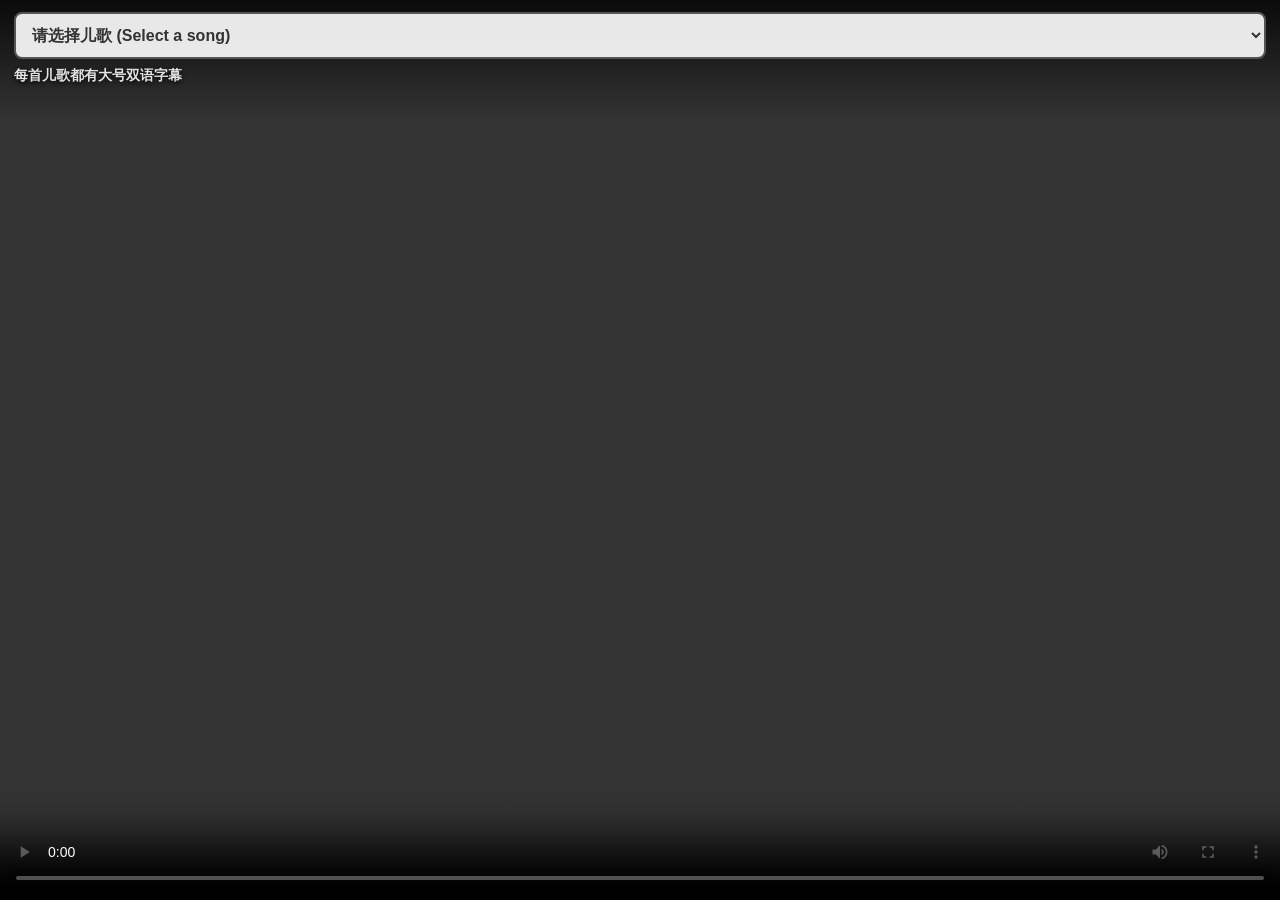
==== commit 6f76992f: "Improve local video captions" ====
--- a/index.html
+++ b/index.html
@@ -4,6 +4,7 @@
   <meta charset="UTF-8">
   <meta name="viewport" content="width=device-width, initial-scale=1.0, maximum-scale=1.0, user-scalable=no">
   <title>Hello LILI - Local Video Player</title>
+  <link rel="icon" href="data:,">
   <link rel="stylesheet" href="styles.css">
 </head>
 <body>
@@ -13,6 +14,7 @@
       <select id="songSelect">
         <option value="">请选择儿歌 (Select a song)</option>
       </select>
+      <div id="subtitleStatus">每首儿歌都有大号双语字幕</div>
     </div>
     
     <!-- Edge-to-Edge Local Video Player -->
@@ -20,7 +22,7 @@
     
     <!-- Custom Bilingual Subtitle Overlay -->
     <div id="subtitleOverlay" style="display:none;">
-      <div id="subEn" class="sub-en"></div><br>
+      <div id="subEn" class="sub-en"></div>
       <div id="subZh" class="sub-zh"></div>
     </div>
   </div>
--- a/styles.css
+++ b/styles.css
@@ -5,13 +5,16 @@
   height: 100%;
   background-color: #000;
   overflow: hidden;
+  overscroll-behavior: none;
   font-family: -apple-system, BlinkMacSystemFont, "Segoe UI", Roboto, Helvetica, Arial, sans-serif;
 }
 
 #playerContainer {
   position: relative;
   width: 100%;
-  height: 100vh; /* Full viewport height */
+  height: 100vh;
+  height: 100dvh;
+  overflow: hidden;
   display: flex;
   flex-direction: column;
   justify-content: center;
@@ -20,19 +23,25 @@
 
 /* Edge-to-Edge video */
 #videoPlayer {
-  width: 100%;
-  height: 100%;
-  object-fit: contain; /* Ensures the whole video is visible, no cropping */
+  position: absolute;
+  inset: 0;
+  width: 100vw;
+  height: 100vh;
+  height: 100dvh;
+  max-width: none;
+  max-height: none;
+  object-fit: cover;
+  object-position: center center;
   background-color: #000;
 }
 
 /* Controls Dropdown Overlay */
 #controls {
   position: absolute;
-  top: 0;
+  top: env(safe-area-inset-top, 0);
   left: 0;
   width: 100%;
-  padding: 15px;
+  padding: 12px 14px 34px;
   background: linear-gradient(to bottom, rgba(0,0,0,0.8) 0%, rgba(0,0,0,0) 100%);
   box-sizing: border-box;
   z-index: 10;
@@ -51,9 +60,18 @@
   font-weight: bold;
 }
 
+#subtitleStatus {
+  margin-top: 8px;
+  color: rgba(255, 255, 255, 0.88);
+  font-size: 14px;
+  font-weight: 800;
+  letter-spacing: 0;
+  text-shadow: 0 2px 5px rgba(0,0,0,0.85);
+}
+
 /* Hide controls if hovering away or not interacting (Optional refinement) */
 #playerContainer.playing #controls {
-  opacity: 0.2;
+  opacity: 0.72;
 }
 #playerContainer.playing #controls:hover,
 #playerContainer.playing #controls:focus-within {
@@ -63,52 +81,93 @@
 /* Custom Subtitle Overlay */
 #subtitleOverlay {
   position: absolute;
-  bottom: 12%; /* Keep it above the native video controls */
-  width: 100%;
+  left: 50%;
+  bottom: calc(9% + env(safe-area-inset-bottom, 0px));
+  width: min(96vw, 1100px);
+  transform: translateX(-50%);
+  flex-direction: column;
+  align-items: center;
+  gap: 8px;
   text-align: center;
-  pointer-events: none; /* Let clicks pass through to the video */
+  pointer-events: none;
   z-index: 20;
 }
 
 .sub-en {
   color: #FFFF00; /* Bright Yellow */
-  font-size: 36px; /* VERY LARGE */
+  max-width: 100%;
+  font-size: clamp(42px, 6.5vw, 72px);
   font-weight: 900;
   /* Thick black stroke effect for maximum readability */
   text-shadow: 
-    3px 3px 0 #000, 
+    4px 4px 0 #000,
     -1px -1px 0 #000, 
     1px -1px 0 #000, 
     -1px 1px 0 #000,
     1px 1px 0 #000,
     0px 2px 5px rgba(0,0,0,0.8);
-  background-color: rgba(0, 0, 0, 0.6);
+  background-color: rgba(0, 0, 0, 0.72);
   display: inline-block;
-  padding: 5px 15px;
-  border-radius: 10px;
-  margin-bottom: 8px;
-  line-height: 1.2;
+  padding: 7px 18px 9px;
+  border-radius: 14px;
+  line-height: 1.08;
+  white-space: normal;
+  overflow-wrap: anywhere;
 }
 
 .sub-zh {
   color: #FFFFFF; /* Pure White */
-  font-size: 26px; /* LARGE */
-  font-weight: bold;
+  max-width: 100%;
+  font-size: clamp(28px, 4.6vw, 48px);
+  font-weight: 900;
   text-shadow: 
-    2px 2px 0 #000, 
+    3px 3px 0 #000,
     -1px -1px 0 #000, 
     1px -1px 0 #000, 
     -1px 1px 0 #000,
     1px 1px 0 #000;
-  background-color: rgba(0, 0, 0, 0.6);
+  background-color: rgba(0, 0, 0, 0.72);
   display: inline-block;
-  padding: 5px 15px;
-  border-radius: 8px;
-  line-height: 1.2;
+  padding: 6px 16px 8px;
+  border-radius: 12px;
+  line-height: 1.12;
+  white-space: normal;
+  overflow-wrap: anywhere;
+}
+
+#subtitleOverlay.is-learning .sub-en,
+#subtitleOverlay.is-learning .sub-zh {
+  background-color: rgba(0, 0, 0, 0.58);
 }
 
 /* Mobile optimizations */
 @media (max-width: 600px) {
-  .sub-en { font-size: 26px; }
-  .sub-zh { font-size: 18px; }
+  #controls {
+    padding: 10px 10px 30px;
+  }
+
+  #songSelect {
+    font-size: 15px;
+    padding: 10px;
+  }
+
+  #subtitleStatus {
+    font-size: 12px;
+  }
+
+  #subtitleOverlay {
+    bottom: calc(10% + env(safe-area-inset-bottom, 0px));
+    width: 94vw;
+    gap: 7px;
+  }
+
+  .sub-en {
+    font-size: clamp(34px, 9.2vw, 46px);
+    padding: 7px 12px 9px;
+  }
+
+  .sub-zh {
+    font-size: clamp(24px, 6.8vw, 34px);
+    padding: 6px 12px 8px;
+  }
 }
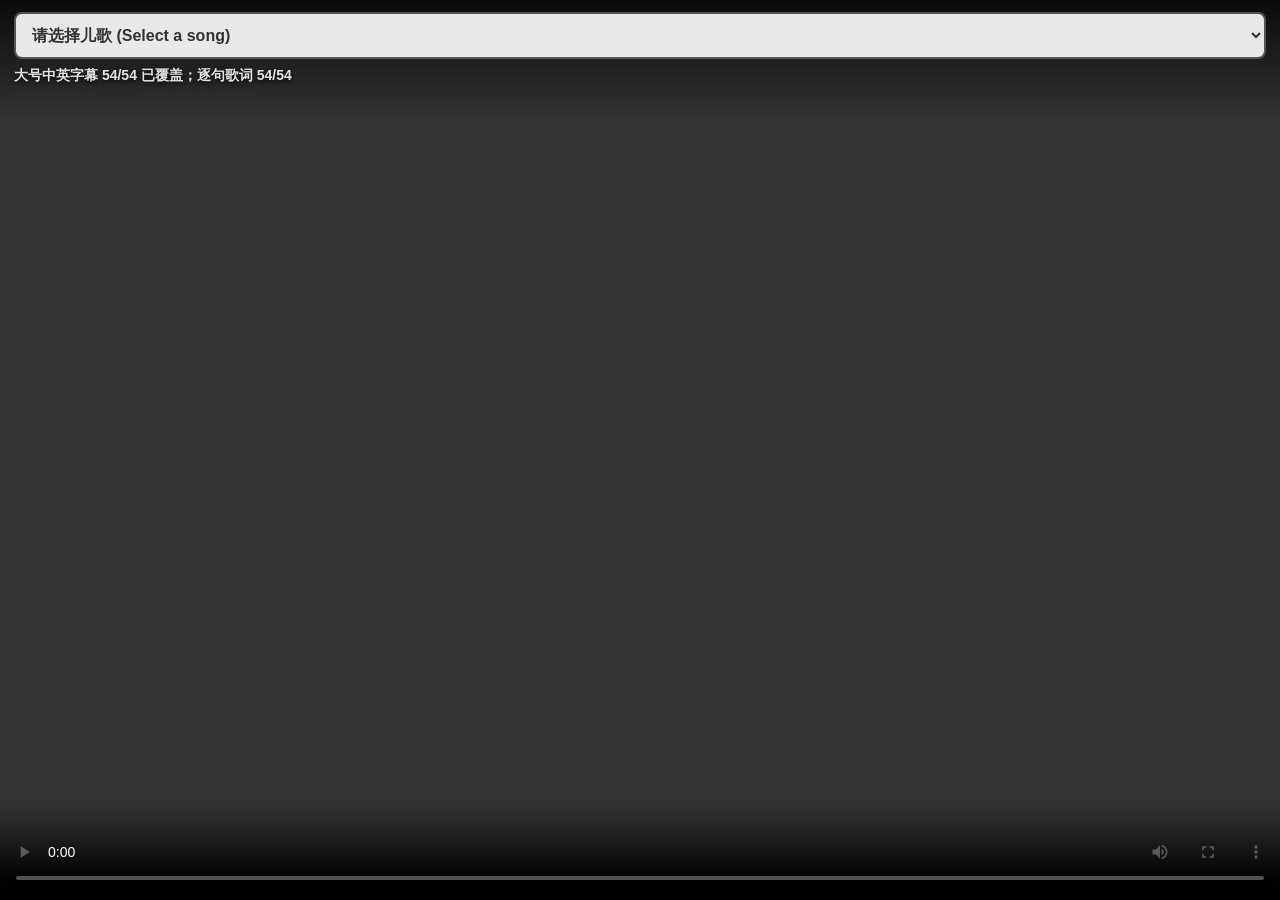
==== commit 3b23f927: "Add compressed local song media" ====
--- a/index.html
+++ b/index.html
@@ -29,6 +29,7 @@
 
   <!-- Data Sources -->
   <script src="songs_data.js"></script>
+  <script src="subtitles/catalog.js"></script>
   <script src="subtitles_data.js"></script>
   
   <!-- Main Logic -->
--- a/styles.css
+++ b/styles.css
@@ -19,6 +19,7 @@
   flex-direction: column;
   justify-content: center;
   align-items: center;
+  isolation: isolate;
 }
 
 /* Edge-to-Edge video */
@@ -33,6 +34,7 @@
   object-fit: cover;
   object-position: center center;
   background-color: #000;
+  z-index: 0;
 }
 
 /* Controls Dropdown Overlay */
@@ -44,7 +46,7 @@
   padding: 12px 14px 34px;
   background: linear-gradient(to bottom, rgba(0,0,0,0.8) 0%, rgba(0,0,0,0) 100%);
   box-sizing: border-box;
-  z-index: 10;
+  z-index: 2147483600;
   transition: opacity 0.3s ease;
 }
 
@@ -80,17 +82,22 @@
 
 /* Custom Subtitle Overlay */
 #subtitleOverlay {
-  position: absolute;
-  left: 50%;
-  bottom: calc(9% + env(safe-area-inset-bottom, 0px));
+  position: fixed !important;
+  left: 50% !important;
+  bottom: calc(90px + env(safe-area-inset-bottom, 0px)) !important;
   width: min(96vw, 1100px);
   transform: translateX(-50%);
+  display: none;
   flex-direction: column;
   align-items: center;
   gap: 8px;
   text-align: center;
   pointer-events: none;
-  z-index: 20;
+  z-index: 2147483647 !important;
+}
+
+#subtitleOverlay.is-visible {
+  display: flex !important;
 }
 
 .sub-en {
@@ -106,7 +113,7 @@
     -1px 1px 0 #000,
     1px 1px 0 #000,
     0px 2px 5px rgba(0,0,0,0.8);
-  background-color: rgba(0, 0, 0, 0.72);
+  background-color: #000;
   display: inline-block;
   padding: 7px 18px 9px;
   border-radius: 14px;
@@ -126,7 +133,7 @@
     1px -1px 0 #000, 
     -1px 1px 0 #000,
     1px 1px 0 #000;
-  background-color: rgba(0, 0, 0, 0.72);
+  background-color: #000;
   display: inline-block;
   padding: 6px 16px 8px;
   border-radius: 12px;
@@ -137,7 +144,7 @@
 
 #subtitleOverlay.is-learning .sub-en,
 #subtitleOverlay.is-learning .sub-zh {
-  background-color: rgba(0, 0, 0, 0.58);
+  background-color: #000;
 }
 
 /* Mobile optimizations */
@@ -156,7 +163,7 @@
   }
 
   #subtitleOverlay {
-    bottom: calc(10% + env(safe-area-inset-bottom, 0px));
+    bottom: calc(80px + env(safe-area-inset-bottom, 0px)) !important;
     width: 94vw;
     gap: 7px;
   }
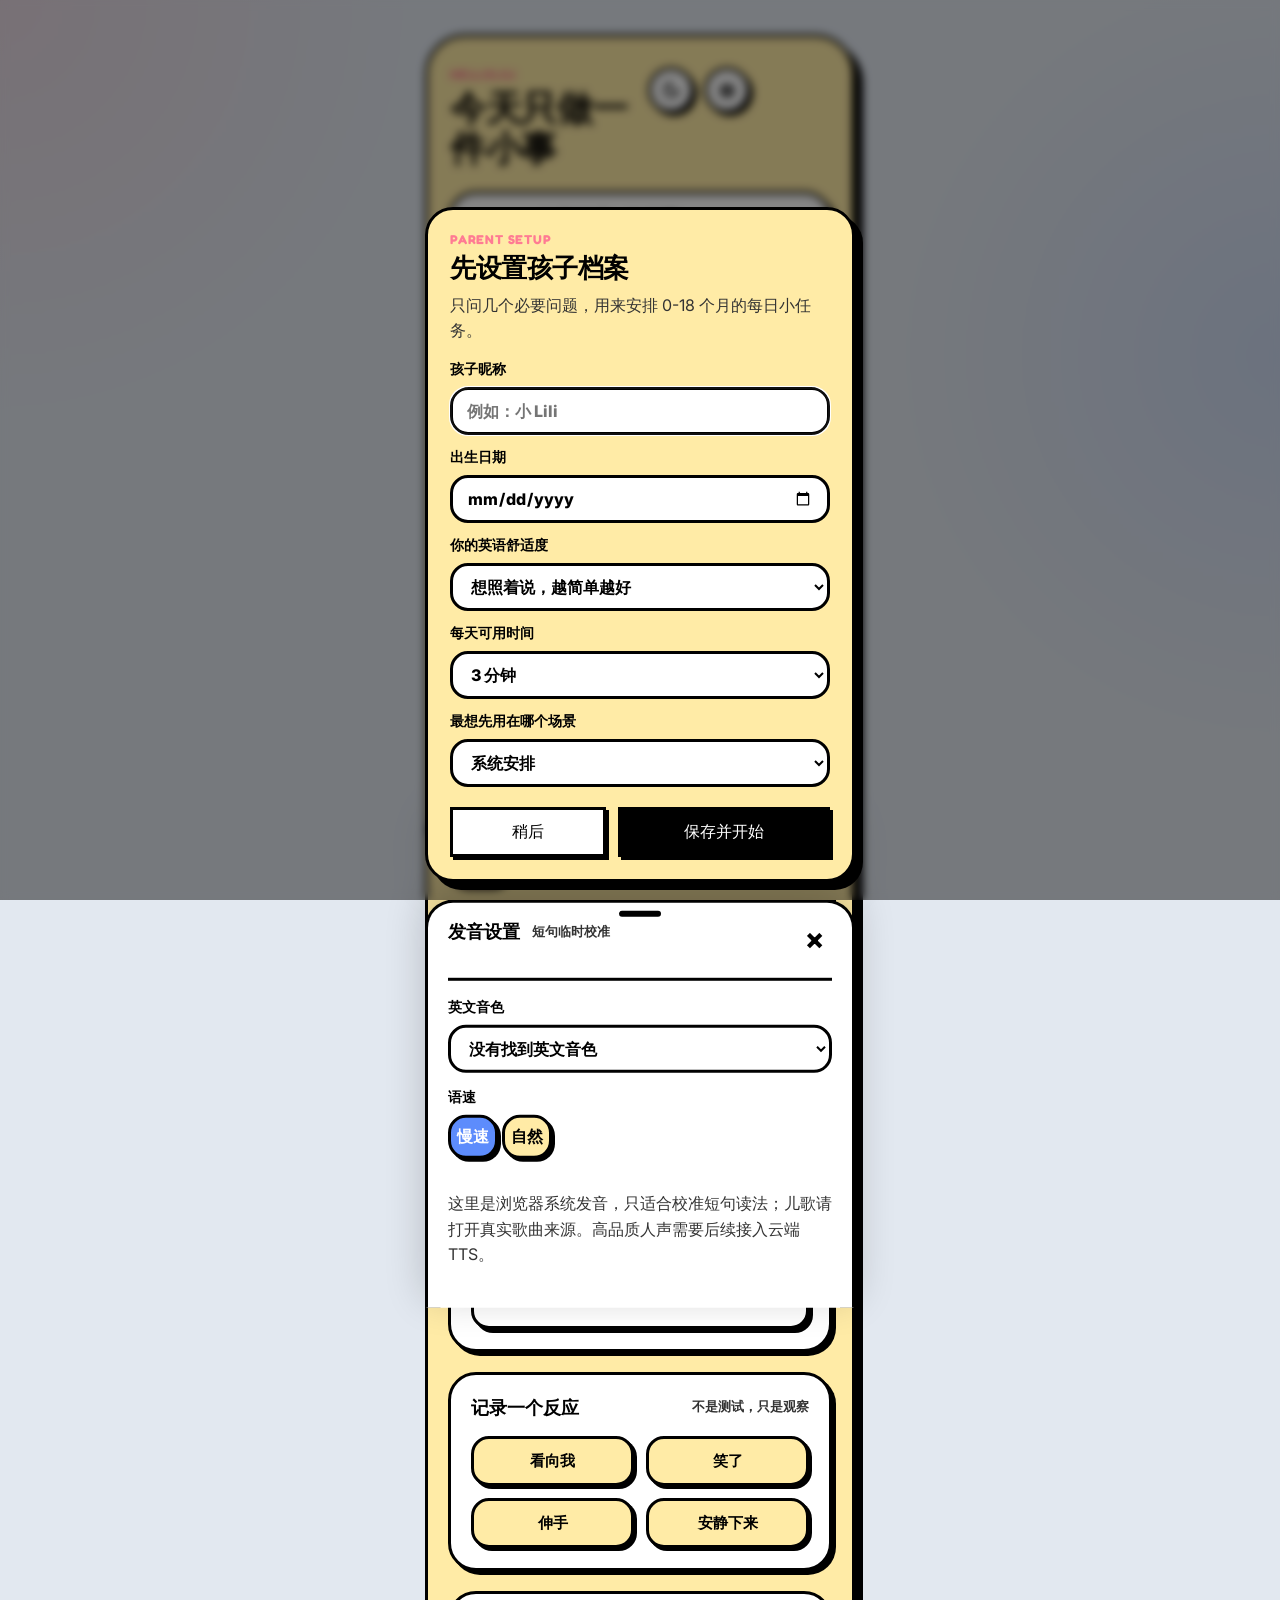
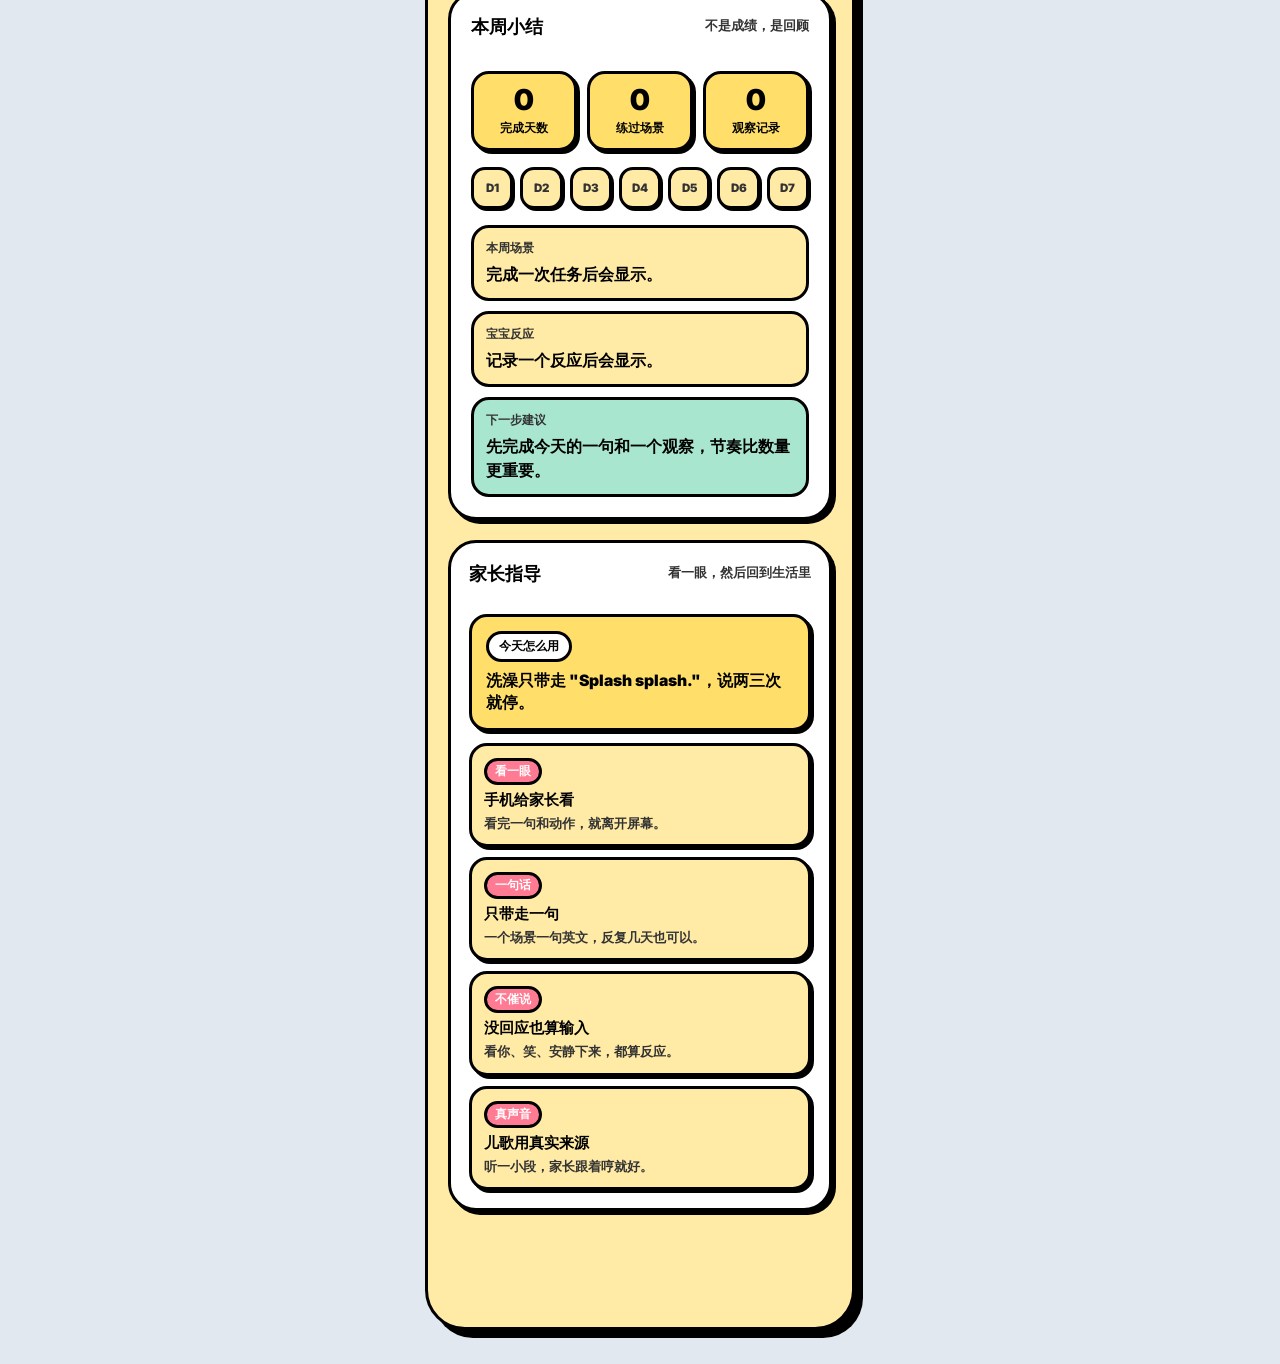
==== commit 196ac26c: "Restore parent homepage and song player entry" ====
--- a/index.html
+++ b/index.html
@@ -1,38 +1,414 @@
-<!DOCTYPE html>
+<!doctype html>
 <html lang="zh-CN">
-<head>
-  <meta charset="UTF-8">
-  <meta name="viewport" content="width=device-width, initial-scale=1.0, maximum-scale=1.0, user-scalable=no">
-  <title>Hello LILI - Local Video Player</title>
-  <link rel="icon" href="data:,">
-  <link rel="stylesheet" href="styles.css">
-</head>
-<body>
-  <div id="playerContainer">
-    <!-- Top Controls: Dropdown for selecting song -->
-    <div id="controls">
-      <select id="songSelect">
-        <option value="">请选择儿歌 (Select a song)</option>
-      </select>
-      <div id="subtitleStatus">每首儿歌都有大号双语字幕</div>
+  <head>
+    <meta charset="utf-8" />
+    <meta name="viewport" content="width=device-width, initial-scale=1, viewport-fit=cover" />
+    <title>HelloLILI English</title>
+    <!-- 引入 Google 字体 -->
+    <link href="https://fonts.googleapis.com/css2?family=Fredoka:wght@400;600&family=Outfit:wght@400;600;900&family=Quicksand:wght@500;700&family=Inter:wght@400;600&display=swap" rel="stylesheet" />
+    <link rel="stylesheet" href="styles.css?v=parent-songs-20260704" />
+  </head>
+  <body class="theme-gamified">
+    <!-- SVG 图标库 -->
+    <svg aria-hidden="true" class="icon-sprite">
+      <symbol id="icon-play" viewBox="0 0 24 24">
+        <path d="M8 5v14l11-7Z" />
+      </symbol>
+      <symbol id="icon-arrow-left" viewBox="0 0 24 24">
+        <path d="m12 19-7-7 7-7" />
+        <path d="M19 12H5" />
+      </symbol>
+      <symbol id="icon-check" viewBox="0 0 24 24">
+        <path d="m5 12 4 4L19 6" />
+      </symbol>
+      <symbol id="icon-volume" viewBox="0 0 24 24">
+        <path d="M4 10v4h4l5 4V6l-5 4Z" />
+        <path d="M16 9a4 4 0 0 1 0 6" />
+        <path d="M18.5 6.5a8 8 0 0 1 0 11" />
+      </symbol>
+      <symbol id="icon-settings" viewBox="0 0 24 24">
+        <path d="M12 8a4 4 0 1 0 0 8 4 4 0 0 0 0-8Z" />
+        <path d="M4.9 15.1 3.5 13l1.4-2.1-.6-2.4 2.4-.6L8.1 6l2.4.6L12 5l1.5 1.6 2.4-.6 1.4 1.9 2.4.6-.6 2.4L20.5 13l-1.4 2.1.6 2.4-2.4.6-1.4 1.9-2.4-.6L12 21l-1.5-1.6-2.4.6-1.4-1.9-2.4-.6Z" />
+      </symbol>
+      <symbol id="icon-baby" viewBox="0 0 24 24">
+        <path d="M9 10h.01" />
+        <path d="M15 10h.01" />
+        <path d="M9.5 15a4 4 0 0 0 5 0" />
+        <path d="M12 3c-1.7 0-3 1.2-3 2.6 0 1 .7 1.9 1.7 2.3" />
+        <path d="M6 12a6 6 0 1 0 12 0 6 6 0 0 0-12 0Z" />
+      </symbol>
+      <symbol id="icon-home" viewBox="0 0 24 24">
+        <path d="m3 11 9-8 9 8" />
+        <path d="M5 10v10h14V10" />
+      </symbol>
+      <symbol id="icon-note" viewBox="0 0 24 24">
+        <path d="M7 3h8l4 4v14H7Z" />
+        <path d="M15 3v5h5" />
+        <path d="M9 13h6" />
+        <path d="M9 17h4" />
+      </symbol>
+      <symbol id="icon-heart" viewBox="0 0 24 24">
+        <path d="M20.4 5.6a5 5 0 0 0-7.1 0L12 6.9l-1.3-1.3a5 5 0 0 0-7.1 7.1L12 21l8.4-8.3a5 5 0 0 0 0-7.1Z" />
+      </symbol>
+      <symbol id="icon-chart" viewBox="0 0 24 24">
+        <path d="M4 20V5" />
+        <path d="M4 20h17" />
+        <path d="M8 16v-4" />
+        <path d="M13 16V8" />
+        <path d="M18 16v-7" />
+      </symbol>
+      <symbol id="icon-parent" viewBox="0 0 24 24">
+        <path d="M8 11a4 4 0 1 0 0-8 4 4 0 0 0 0 8Z" />
+        <path d="M2.5 21a5.5 5.5 0 0 1 11 0" />
+        <path d="M17.8 6.2a3 3 0 0 1 4.2 4.2L17 15.4l-5-5a3 3 0 0 1 4.2-4.2l.8.8Z" />
+      </symbol>
+      <symbol id="icon-sun" viewBox="0 0 24 24">
+        <circle cx="12" cy="12" r="4"/>
+        <path d="M12 2v2M12 20v2M4.93 4.93l1.41 1.41M17.66 17.66l1.41 1.41M2 12h2M20 12h2M6.34 17.66l-1.41 1.41M19.07 4.93l-1.41 1.41"/>
+      </symbol>
+      <symbol id="icon-moon" viewBox="0 0 24 24">
+        <path d="M12 3a6 6 0 0 0 9 9 9 9 0 1 1-9-9Z"/>
+      </symbol>
+    </svg>
+
+    <main class="phone-app" aria-label="HelloLILI English 移动端首页">
+      <header class="app-header">
+        <div>
+          <p class="kicker">HelloLILI</p>
+          <h1>今天只做一件小事</h1>
+        </div>
+        <div class="header-actions">
+          <button class="round-button" id="bedtimeButton" type="button" title="切换睡睡模式" aria-pressed="false">
+            <svg class="icon-sun" style="display:none;"><use href="#icon-sun"></use></svg>
+            <svg class="icon-moon"><use href="#icon-moon"></use></svg>
+          </button>
+          <button class="round-button" id="voicePanelButton" type="button" aria-controls="voicePanel" aria-expanded="false" title="发音设置">
+            <svg><use href="#icon-settings"></use></svg>
+          </button>
+        </div>
+      </header>
+
+      <!-- 阶段状态面板 -->
+      <section class="child-card" aria-label="当前阶段">
+        <div class="baby-mark">
+          <svg><use href="#icon-baby"></use></svg>
+        </div>
+        <div class="child-copy">
+          <strong id="childSummary">小 Lili · 9 个月</strong>
+          <span id="childStageText">反应与日常阶段，家长说，宝宝听和感受。</span>
+        </div>
+        <button class="mini-edit-button" id="editProfileButton" type="button">编辑</button>
+      </section>
+
+      <!-- 今日推荐任务 -->
+      <section class="today-card" id="today">
+        <div class="today-top">
+          <div>
+            <p class="kicker" id="dayLabel">第 1 天 · 今日场景</p>
+            <h2 id="planTitle">洗澡时说英语</h2>
+          </div>
+          <span class="time-pill" id="planDuration">3 分钟</span>
+        </div>
+
+        <div class="day-switch" aria-label="切换 14 天计划">
+          <button type="button" id="prevDayButton">上一天</button>
+          <span id="dayCounter">1 / 14</span>
+          <button type="button" id="nextDayButton">下一天</button>
+        </div>
+
+        <!-- 游戏化习惯属性进度条 (HUD) -->
+        <div class="progress-container">
+          <div class="progress-label-row">
+            <span id="progressLabel">今日习惯进度</span>
+            <span class="progress-data-mono" id="progressVal">45%</span>
+          </div>
+          <div class="progress-bar-track">
+            <div class="progress-bar-fill" id="progressFill"></div>
+          </div>
+        </div>
+
+        <!-- 核心卡片 -->
+        <article class="phrase-card" aria-label="今日核心短句">
+          <span class="step-label">先学这一句</span>
+          <p class="big-phrase" id="currentPhrase">Splash splash.</p>
+          <p class="phrase-meaning" id="currentMeaning">玩水时说两遍，配合轻轻拍水的动作。</p>
+          <div class="phrase-actions">
+            <button class="primary-action" type="button" id="speakCurrent">
+              <svg><use href="#icon-volume"></use></svg>
+              听发音
+            </button>
+            <button class="ghost-action" type="button" id="nextPhrase">换一句</button>
+          </div>
+        </article>
+
+        <!-- 当前场景短句列表，就地展开，避免把家长带到页面底部 -->
+        <section class="phrase-drawer" id="phraseDrawer" hidden>
+          <div class="section-title">
+            <span id="phraseDrawerTitle">今天可选短句</span>
+            <small>点一句，马上试说</small>
+          </div>
+          <div class="phrase-list" id="phraseList"></div>
+        </section>
+
+        <!-- 照着做步骤 -->
+        <div class="routine-box">
+          <div class="section-title">
+            <span>照着做</span>
+            <small>离开屏幕后完成</small>
+          </div>
+          <ol class="routine-list" id="routineList">
+            <li>
+              <div>
+                <strong>看着宝宝说</strong>
+                <span>先听一遍发音，再用你的声音说。</span>
+              </div>
+            </li>
+            <li>
+              <div>
+                <strong>配一个动作</strong>
+                <span>轻轻拍水或指小鸭子，不要求宝宝回答。</span>
+              </div>
+            </li>
+            <li>
+              <div>
+                <strong>重复三次就好</strong>
+                <span>今天够了，稳定比数量重要。</span>
+              </div>
+            </li>
+          </ol>
+          <button class="done-button" id="finishButton" type="button">
+            <svg><use href="#icon-check"></use></svg>
+            我完成了今天的小任务
+          </button>
+        </div>
+
+        <div class="mini-resource">
+          <div>
+            <span>真儿歌</span>
+            <strong id="songTitle">Row, Row, Row Your Boat</strong>
+            <small id="songSource">Super Simple Songs · 家长先听一段</small>
+            <small id="bookTitle">绘本：Brown Bear, Brown Bear</small>
+          </div>
+          <button type="button" id="songLink">
+            <svg><use href="#icon-play"></use></svg>
+            播放儿歌
+          </button>
+        </div>
+      </section>
+
+      <!-- 反应记录卡片 -->
+      <section class="response-card" id="record">
+        <div class="section-title">
+          <span>记录一个反应</span>
+          <small>不是测试，只是观察</small>
+        </div>
+        <div class="response-grid" id="responseGrid">
+          <button type="button" data-response="look">看向我</button>
+          <button type="button" data-response="smile">笑了</button>
+          <button type="button" data-response="reach">伸手</button>
+          <button type="button" data-response="calm">安静下来</button>
+        </div>
+      </section>
+
+      <section class="weekly-card" id="summary">
+        <div class="section-title">
+          <span>本周小结</span>
+          <small>不是成绩，是回顾</small>
+        </div>
+
+        <div class="weekly-metrics" aria-label="本周统计">
+          <div>
+            <strong id="summaryDoneDays">0</strong>
+            <span>完成天数</span>
+          </div>
+          <div>
+            <strong id="summaryScenes">0</strong>
+            <span>练过场景</span>
+          </div>
+          <div>
+            <strong id="summaryResponses">0</strong>
+            <span>观察记录</span>
+          </div>
+        </div>
+
+        <div class="week-strip" id="weekStrip" aria-label="本周每日状态"></div>
+
+        <div class="summary-details">
+          <div>
+            <span>本周场景</span>
+            <p id="summarySceneText">完成一次任务后会显示。</p>
+          </div>
+          <div>
+            <span>宝宝反应</span>
+            <p id="summaryResponseText">记录一个反应后会显示。</p>
+          </div>
+          <div class="summary-next">
+            <span>下一步建议</span>
+            <p id="summarySuggestion">先完成今天的一句和一个观察。</p>
+          </div>
+        </div>
+      </section>
+
+      <section class="parent-card" id="parent">
+        <div class="section-title">
+          <span>家长指导</span>
+          <small>看一眼，然后回到生活里</small>
+        </div>
+
+        <div class="guidance-hero" aria-live="polite">
+          <span>今天怎么用</span>
+          <p id="parentTodayTip">只看一句，离开屏幕。</p>
+        </div>
+
+        <div class="guidance-list" id="guidanceList" aria-label="0 到 18 个月家长使用建议"></div>
+      </section>
+
+      <!-- 底部常驻栏 -->
+      <section class="simple-tools" aria-label="更多入口">
+        <a href="#today" class="is-active" data-nav-target="today">
+          <svg><use href="#icon-home"></use></svg>
+          <span>今日</span>
+        </a>
+        <button type="button" id="allPhrasesButton" data-nav-target="phrases">
+          <svg><use href="#icon-note"></use></svg>
+          <span>短句</span>
+        </button>
+        <a href="#record" data-nav-target="record">
+          <svg><use href="#icon-heart"></use></svg>
+          <span>记录</span>
+        </a>
+        <a href="#summary" data-nav-target="summary">
+          <svg><use href="#icon-chart"></use></svg>
+          <span>周报</span>
+        </a>
+        <a href="#parent" data-nav-target="parent">
+          <svg><use href="#icon-parent"></use></svg>
+          <span>家长</span>
+        </a>
+        <button type="button" id="openSongPlayerNav" data-nav-target="songs">
+          <svg><use href="#icon-play"></use></svg>
+          <span>儿歌</span>
+        </button>
+      </section>
+
+    </main>
+
+    <section class="song-player-view" id="songPlayerView" hidden aria-label="儿歌播放器">
+      <div id="playerContainer">
+        <div id="controls">
+          <div class="song-player-topbar">
+            <button class="song-player-back" id="closeSongPlayerButton" type="button">
+              <svg><use href="#icon-arrow-left"></use></svg>
+              返回
+            </button>
+            <span>儿歌播放器 · 默认循环播放</span>
+          </div>
+          <select id="songSelect">
+            <option value="">请选择儿歌 (Select a song)</option>
+          </select>
+          <div id="subtitleStatus">每首儿歌都有大号双语字幕</div>
+        </div>
+
+        <video id="videoPlayer" controls playsinline loop></video>
+
+        <div id="subtitleOverlay" style="display:none;">
+          <div id="subEn" class="sub-en"></div>
+          <div id="subZh" class="sub-zh"></div>
+        </div>
+      </div>
+    </section>
+
+    <div class="onboarding-overlay" id="onboardingOverlay" hidden>
+      <section class="onboarding-card" role="dialog" aria-modal="true" aria-labelledby="onboardingTitle">
+        <p class="kicker">Parent setup</p>
+        <h2 id="onboardingTitle">先设置孩子档案</h2>
+        <p class="onboarding-copy">只问几个必要问题，用来安排 0-18 个月的每日小任务。</p>
+
+        <form id="onboardingForm">
+          <label class="field">
+            <span>孩子昵称</span>
+            <input id="childNicknameInput" name="nickname" autocomplete="off" maxlength="16" placeholder="例如：小 Lili" required />
+          </label>
+
+          <label class="field">
+            <span>出生日期</span>
+            <input id="childBirthdateInput" name="birthdate" type="date" required />
+          </label>
+
+          <label class="field">
+            <span>你的英语舒适度</span>
+            <select id="parentLevelInput" name="parentLevel">
+              <option value="beginner">想照着说，越简单越好</option>
+              <option value="comfortable">日常短句没问题</option>
+              <option value="confident">可以自由加句子</option>
+            </select>
+          </label>
+
+          <label class="field">
+            <span>每天可用时间</span>
+            <select id="dailyTimeInput" name="dailyTime">
+              <option value="3">3 分钟</option>
+              <option value="5">5 分钟</option>
+              <option value="8">8 分钟</option>
+            </select>
+          </label>
+
+          <label class="field">
+            <span>最想先用在哪个场景</span>
+            <select id="preferredSceneInput" name="preferredScene">
+              <option value="auto">系统安排</option>
+              <option value="wake">起床</option>
+              <option value="diaper">换尿布</option>
+              <option value="feeding">吃饭/喂奶</option>
+              <option value="play">玩耍</option>
+              <option value="bath">洗澡</option>
+              <option value="out">出门</option>
+              <option value="bed">睡前</option>
+              <option value="comfort">安抚</option>
+            </select>
+          </label>
+
+          <div class="onboarding-actions">
+            <button class="ghost-action" id="closeOnboardingButton" type="button">稍后</button>
+            <button class="done-button" type="submit">保存并开始</button>
+          </div>
+        </form>
+      </section>
     </div>
-    
-    <!-- Edge-to-Edge Local Video Player -->
-    <video id="videoPlayer" controls playsinline></video>
-    
-    <!-- Custom Bilingual Subtitle Overlay -->
-    <div id="subtitleOverlay" style="display:none;">
-      <div id="subEn" class="sub-en"></div>
-      <div id="subZh" class="sub-zh"></div>
-    </div>
-  </div>
-
-  <!-- Data Sources -->
-  <script src="songs_data.js"></script>
-  <script src="subtitles/catalog.js"></script>
-  <script src="subtitles_data.js"></script>
-  
-  <!-- Main Logic -->
-  <script src="app.js"></script>
-</body>
+
+    <!-- 半屏发音设置底栏面板 (Bottom Sheet) -->
+    <div class="sheet-overlay" id="sheetOverlay" hidden></div>
+    <section class="bottom-sheet" id="voicePanel" tabindex="-1" role="dialog" aria-modal="true" aria-hidden="true" hidden>
+      <div class="sheet-header">
+        <div class="sheet-indicator"></div>
+        <div class="section-title">
+          <span>发音设置</span>
+          <small>短句临时校准</small>
+        </div>
+        <button class="sheet-close" id="sheetCloseButton" type="button" aria-label="关闭设置">&times;</button>
+      </div>
+      <div class="sheet-content">
+        <label class="field">
+          <span>英文音色</span>
+          <select id="voiceSelect" aria-label="选择英文音色">
+            <option>正在读取音色...</option>
+          </select>
+        </label>
+        <div class="field">
+          <span>语速</span>
+          <div class="rate-options" aria-label="选择语速">
+            <button class="active" type="button" data-rate="0.72">慢速</button>
+            <button type="button" data-rate="0.9">自然</button>
+          </div>
+        </div>
+        <p class="tiny-note">这里是浏览器系统发音，只适合校准短句读法；儿歌请打开真实歌曲来源。高品质人声需要后续接入云端 TTS。</p>
+      </div>
+    </section>
+
+    <script src="songs_data.js?v=parent-songs-20260704"></script>
+    <script src="subtitles/catalog.js?v=parent-songs-20260704"></script>
+    <script src="subtitles_data.js?v=parent-songs-20260704"></script>
+    <script src="song-player.js?v=parent-songs-20260704"></script>
+    <script src="app.js?v=parent-songs-20260704"></script>
+  </body>
 </html>
--- a/styles.css
+++ b/styles.css
@@ -1,12 +1,954 @@
-body, html {
+/* --- 1. 游戏化玩偶盒设计系统 Token --- */
+:root {
+  --bg-page: #e2e8f0;
+  --bg-ambient: radial-gradient(circle at 0 0, rgba(255, 123, 147, 0.15), transparent 26rem),
+                radial-gradient(circle at 100% 12%, rgba(93, 140, 252, 0.15), transparent 24rem);
+  --bg-phone: #ffeba6; /* 亮黄电玩机身底色 */
+  --bg-card: #ffffff;
+
+  --text-main: #000000;
+  --text-muted: #333333;
+
+  --border-width: 3px; /* 经典粗描边 */
+  --border-line: #000000; /* 纯黑线 */
+
+  --color-mint-light: #a8e6cf; /* 习惯激活浅绿 */
+  --color-mint-strong: #00a884; /* 习惯激活强绿 */
+  --color-primary: #ff7b93; /* 街机粉 */
+  --color-accent: #5d8cfc; /* 电玩蓝 */
+  --color-accent-hover: #4175e8;
+  --color-highlight: #ffde6a;
+  --color-kicker: #ff7b93;
+  --color-baby-gradient: linear-gradient(135deg, #ff7b93, #5d8cfc);
+  --color-baby-text: #ffffff;
+  --color-phrase-card: none;
+  --color-phrase-bg: #ffffff;
+  --color-phrase-kicker: #000000;
+  --color-phrase-text: #000000;
+  --color-routine-bg: #ffffff;
+  --color-btn-done: #000000;
+
+  --font-headings: 'Fredoka', 'Quicksand', sans-serif;
+  --font-body: 'Inter', ui-sans-serif, system-ui, -apple-system, "Microsoft YaHei", sans-serif;
+
+  --radius-large: 28px; /* 极致圆润幼态 */
+  --radius-medium: 18px;
+  --shadow-app: 8px 8px 0px #000000; /* 纯黑硬偏置阴影 */
+  --shadow-card: 4px 4px 0px #000000;
+  --shadow-btn: 3px 3px 0px #000000;
+}
+
+/* 睡前温和模式 (Bedtime Mode) - 琥珀金色粗野主义暗黑掌机 */
+body.bedtime-mode {
+  --bg-page: #120d0a;
+  --bg-ambient: none;
+  --bg-phone: #1e1611; /* 深茶色机身 */
+  --bg-card: #2c201a;
+
+  --text-main: #f0e6df; /* 燕麦白文字 */
+  --text-muted: #a3958c; /* 灰褐辅助字 */
+
+  --border-width: 3px;
+  --border-line: #f0e6df; /* 燕麦白粗线 */
+
+  --color-mint-light: #1c322b;
+  --color-mint-strong: #3b8c7e;
+  --color-primary: #cc7852; /* 陶土红 */
+  --color-accent: #cc9f3d; /* 琥珀金 */
+  --color-accent-hover: #b58c30;
+  --color-highlight: #3b2f27;
+  --color-kicker: #cc7852;
+  --color-baby-gradient: linear-gradient(135deg, #3b2f27, #2c201a);
+  --color-baby-text: #f0e6df;
+  --color-phrase-card: none;
+  --color-phrase-bg: #231914;
+  --color-phrase-kicker: #cc9f3d;
+  --color-phrase-text: #f0e6df;
+  --color-routine-bg: #2c201a;
+  --color-btn-done: #cc7852;
+
+  --shadow-app: 8px 8px 0px #cc9f3d; /* 琥珀金硬投影 */
+  --shadow-card: 4px 4px 0px #cc9f3d;
+  --shadow-btn: 3px 3px 0px #cc9f3d;
+}
+
+/* --- 2. 全局重置与响应式排版 --- */
+* {
+  box-sizing: border-box;
+}
+
+html {
+  scroll-behavior: smooth;
+}
+
+body {
   margin: 0;
+  min-height: 100vh;
+  background: var(--bg-ambient), var(--bg-page);
+  color: var(--text-main);
+  font-family: var(--font-body);
+  transition: background 0.3s, color 0.3s;
+}
+
+/* 消除游戏化风格的慢过渡，增加机械点击的爽快瞬发反馈 */
+body.theme-gamified *,
+body * {
+  transition: background 0.15s, color 0.15s, border-color 0.15s, transform 0.1s, box-shadow 0.1s;
+}
+
+button,
+select,
+input {
+  font: inherit;
+}
+
+button {
+  cursor: pointer;
+}
+
+a {
+  color: inherit;
+  text-decoration: none;
+}
+
+.icon-sprite {
+  display: none;
+}
+
+svg {
+  width: 1.15rem;
+  height: 1.15rem;
+  fill: none;
+  stroke: currentColor;
+  stroke-linecap: round;
+  stroke-linejoin: round;
+  stroke-width: 2.5; /* 略微加粗图标线条以契合粗野主义 */
+}
+
+/* --- 3. 移动端应用容器布局 --- */
+.phone-app {
+  width: min(100%, 430px);
+  min-height: 100vh;
+  margin: 0 auto;
+  padding: 24px 20px calc(96px + env(safe-area-inset-bottom)); /* 适配手机安全区 */
+  background: var(--bg-phone);
+  border-left: var(--border-width) solid var(--border-line);
+  border-right: var(--border-width) solid var(--border-line);
+  box-shadow: var(--shadow-app);
+}
+
+/* 头部排版 - 彻底移除最大宽度限制，防止文字截断 */
+.app-header {
+  display: flex;
+  align-items: flex-start;
+  justify-content: space-between;
+  gap: 16px;
+  padding: 6px 2px 24px;
+}
+
+.app-header > div {
+  flex: 1; /* 自适应拉伸 */
+}
+
+.header-actions {
+  display: flex;
+  gap: 10px;
+  flex-shrink: 0;
+}
+
+.kicker {
+  margin: 0 0 6px;
+  color: var(--color-kicker);
+  font-size: 0.8rem;
+  font-weight: 900;
+  letter-spacing: 0.8px;
+  text-transform: uppercase;
+  font-family: var(--font-headings);
+}
+
+h1,
+h2,
+p {
+  overflow-wrap: break-word;
+  word-break: break-word;
+}
+
+h1,
+h2 {
+  margin: 0;
+  font-family: var(--font-headings);
+  letter-spacing: -0.5px;
+}
+
+h1 {
+  font-size: 2.25rem;
+  line-height: 1.1;
+  font-weight: 900;
+}
+
+h2 {
+  font-size: 1.6rem;
+  line-height: 1.2;
+  font-weight: 800;
+}
+
+/* --- 4. 物理回弹触觉特效与通用按钮 --- */
+.round-button,
+.primary-action,
+.ghost-action,
+.done-button,
+.response-grid button,
+.rate-options button,
+.simple-tools button,
+.phrase-item button,
+.mini-resource button,
+.song-player-back {
+  border: var(--border-width) solid var(--border-line);
+  -webkit-tap-highlight-color: transparent;
+}
+
+/* 拟真的实体按键按下凹陷与消影特效 */
+.round-button:active,
+.primary-action:active,
+.ghost-action:active,
+.done-button:active,
+.response-grid button:active,
+.rate-options button:active,
+.simple-tools button:active,
+.simple-tools a:active,
+.phrase-item button:active,
+.mini-resource button:active,
+.song-player-back:active,
+.child-card:active {
+  transform: translate(3px, 3px) !important;
+  box-shadow: 0px 0px 0px rgba(0,0,0,0) !important;
+}
+
+.round-button {
+  display: grid;
+  width: 46px;
+  height: 46px;
+  place-items: center;
+  border-radius: 50%;
+  background: var(--bg-card);
+  color: var(--text-main);
+  box-shadow: var(--shadow-btn);
+}
+
+/* --- 5. 模块卡片排版 --- */
+.child-card,
+.today-card,
+.response-card,
+.weekly-card,
+.parent-card {
+  border: var(--border-width) solid var(--border-line);
+  border-radius: var(--radius-large);
+  background: var(--bg-card);
+  box-shadow: var(--shadow-card);
+  margin-bottom: 20px;
+}
+
+.child-card {
+  display: flex;
+  align-items: center;
+  gap: 16px;
+  padding: 16px;
+}
+
+.child-copy {
+  flex: 1;
+  min-width: 0;
+}
+
+.mini-edit-button {
+  flex: 0 0 auto;
+  min-height: 34px;
+  padding: 0 12px;
+  border: var(--border-width) solid var(--border-line);
+  border-radius: 999px;
+  background: var(--bg-phone);
+  color: var(--text-main);
+  box-shadow: var(--shadow-btn);
+  font-size: 0.78rem;
+  font-weight: 900;
+}
+
+.baby-mark {
+  display: grid;
+  flex: 0 0 auto;
+  width: 56px;
+  height: 56px;
+  place-items: center;
+  border-radius: var(--radius-medium);
+  background: var(--color-baby-gradient);
+  color: var(--color-baby-text);
+  border: var(--border-width) solid var(--border-line);
+}
+
+.baby-mark svg {
+  width: 1.65rem;
+  height: 1.65rem;
+}
+
+.child-card strong,
+.child-card span {
+  display: block;
+}
+
+.child-card strong {
+  font-size: 1.1rem;
+  font-weight: 800;
+}
+
+.child-card span,
+.tiny-note,
+.phrase-meaning,
+.routine-list span {
+  color: var(--text-muted);
+  line-height: 1.6;
+}
+
+.child-card span {
+  margin-top: 4px;
+  font-size: 0.9rem;
+}
+
+/* --- 6. 今日习惯卡片与进度条 (HUD) --- */
+.today-card {
+  padding: 20px;
+}
+
+.today-top {
+  display: flex;
+  align-items: center;
+  justify-content: space-between;
+  gap: 16px;
+  margin-bottom: 12px;
+}
+
+.today-top > div {
+  flex: 1;
+}
+
+.time-pill {
+  display: inline-flex;
+  align-items: center;
+  min-height: 34px;
+  padding: 0 16px;
+  border-radius: 999px;
+  background: var(--color-accent);
+  color: #ffffff;
+  font-size: 0.82rem;
+  font-weight: 900;
+  white-space: nowrap;
+  font-family: var(--font-headings);
+  border: var(--border-width) solid var(--border-line);
+}
+body.bedtime-mode .time-pill {
+  color: var(--color-baby-text);
+}
+
+.day-switch {
+  display: grid;
+  grid-template-columns: 1fr auto 1fr;
+  gap: 10px;
+  align-items: center;
+  margin: 12px 0 16px;
+}
+
+.day-switch button {
+  min-height: 38px;
+  border: var(--border-width) solid var(--border-line);
+  border-radius: var(--radius-medium);
+  background: var(--bg-card);
+  color: var(--text-main);
+  box-shadow: var(--shadow-btn);
+  font-size: 0.82rem;
+  font-weight: 900;
+}
+
+.day-switch span {
+  min-width: 64px;
+  text-align: center;
+  color: var(--text-muted);
+  font-family: monospace;
+  font-size: 0.9rem;
+  font-weight: 900;
+}
+
+/* HUD 属性指示器条 */
+.progress-container {
+  display: flex;
+  flex-direction: column;
+  gap: 6px;
+  margin: 14px 2px 20px;
+}
+
+.progress-label-row {
+  display: flex;
+  justify-content: space-between;
+  align-items: center;
+  font-size: 0.78rem;
+  font-weight: 900;
+  text-transform: uppercase;
+  letter-spacing: 0.6px;
+  color: var(--text-muted);
+}
+
+.progress-data-mono {
+  font-family: monospace;
+  font-size: 0.85rem;
+}
+
+.progress-bar-track {
+  width: 100%;
+  height: 14px;
+  background: var(--bg-phone);
+  border: var(--border-width) solid var(--border-line);
+  border-radius: 999px;
+  overflow: hidden;
+}
+
+.progress-bar-fill {
+  width: 45%;
+  height: 100%;
+  background: var(--color-mint-strong);
+  border-radius: 999px;
+  transition: width 0.3s cubic-bezier(0.4, 0, 0.2, 1);
+  /* 游戏机风格条纹动画 */
+  background: repeating-linear-gradient(
+    -45deg,
+    var(--color-primary),
+    var(--color-primary) 8px,
+    #000000 8px,
+    #000000 16px
+  );
+  background-size: 23px 23px;
+  animation: stripe-scroll 1.2s linear infinite;
+}
+
+body.bedtime-mode .progress-bar-fill {
+  background: repeating-linear-gradient(
+    -45deg,
+    var(--color-primary),
+    var(--color-primary) 8px,
+    var(--border-line) 8px,
+    var(--border-line) 16px
+  );
+  background-size: 23px 23px;
+}
+
+@keyframes stripe-scroll {
+  0% { background-position: 0 0; }
+  100% { background-position: 23px 0; }
+}
+
+/* --- 7. 核心短句卡片 --- */
+.phrase-card {
+  margin: 0 0 20px;
+  padding: 20px;
+  border-radius: var(--radius-large);
+  background: var(--color-phrase-bg);
+  border: var(--border-width) solid var(--border-line);
+}
+
+.step-label {
+  display: inline-flex;
+  margin-bottom: 14px;
+  padding: 6px 14px;
+  border-radius: 999px;
+  background: var(--color-highlight);
+  color: #000000;
+  font-size: 0.76rem;
+  font-weight: 900;
+  border: var(--border-width) solid var(--border-line);
+}
+body.bedtime-mode .step-label {
+  color: var(--text-main);
+  background: var(--color-highlight);
+}
+
+.big-phrase {
+  margin: 0;
+  color: var(--color-phrase-text);
+  font-size: 2.35rem;
+  line-height: 1.1;
+  font-weight: 950;
+  font-family: var(--font-headings);
+}
+
+.phrase-meaning {
+  margin: 12px 0 22px;
+  font-size: 0.96rem;
+}
+
+.phrase-actions {
+  display: flex;
+  align-items: center;
+  justify-content: space-between;
+  gap: 12px;
+}
+
+.primary-action {
+  flex: 1;
+  background: var(--color-primary);
+  color: #ffffff;
+  box-shadow: var(--shadow-btn);
+}
+body.bedtime-mode .primary-action {
+  color: var(--color-baby-text);
+}
+
+.ghost-action {
+  min-width: 100px;
+  padding: 0 16px;
+  background: var(--bg-card);
+  color: var(--text-main);
+  box-shadow: var(--shadow-btn);
+}
+
+/* --- 8. 照着做步骤面板 --- */
+.routine-box {
+  padding: 20px;
+  border-radius: var(--radius-medium);
+  background: var(--color-routine-bg);
+  border: var(--border-width) solid var(--border-line);
+}
+
+.section-title {
+  display: flex;
+  align-items: center;
+  justify-content: space-between;
+  gap: 12px;
+  margin-bottom: 16px;
+}
+
+.section-title span {
+  font-size: 1.15rem;
+  font-weight: 950;
+  font-family: var(--font-headings);
+}
+
+.section-title small {
+  color: var(--text-muted);
+  font-size: 0.82rem;
+  font-weight: 800;
+}
+
+.routine-list {
+  display: grid;
+  gap: 16px;
   padding: 0;
+  margin: 0 0 20px;
+  list-style: none;
+  counter-reset: steps;
+}
+
+.routine-list li {
+  display: grid;
+  grid-template-columns: 34px minmax(0, 1fr);
+  column-gap: 14px;
+}
+
+.routine-list li::before {
+  display: grid;
+  width: 34px;
+  height: 34px;
+  place-items: center;
+  border-radius: 50%;
+  background: var(--color-mint-light);
+  color: var(--text-main);
+  content: counter(steps);
+  counter-increment: steps;
+  font-size: 0.9rem;
+  font-weight: 950;
+  font-family: var(--font-headings);
+  border: var(--border-width) solid var(--border-line);
+}
+
+.routine-list strong,
+.routine-list span {
+  display: block;
+}
+
+.routine-list strong {
+  padding-top: 3px;
+  font-size: 1rem;
+  font-weight: 800;
+}
+
+.routine-list span {
+  margin-top: 4px;
+  font-size: 0.88rem;
+}
+
+.done-button {
   width: 100%;
-  height: 100%;
-  background-color: #000;
+  background: var(--color-btn-done);
+  color: #ffffff;
+  box-shadow: var(--shadow-btn);
+}
+body.bedtime-mode .done-button {
+  background: #3b2f27;
+  color: #f0e6df;
+}
+
+.done-button.is-done {
+  background: var(--color-mint-strong);
+}
+body.bedtime-mode .done-button.is-done {
+  background: #3b8c7e;
+  color: #ffffff;
+}
+
+.mini-resource {
+  display: flex;
+  align-items: center;
+  justify-content: space-between;
+  gap: 14px;
+  margin-top: 16px;
+  padding: 16px;
+  border: var(--border-width) solid var(--border-line);
+  border-radius: var(--radius-medium);
+  background: var(--bg-card);
+  box-shadow: var(--shadow-card);
+}
+
+.mini-resource div {
+  min-width: 0;
+}
+
+.mini-resource span,
+.mini-resource strong,
+.mini-resource small {
+  display: block;
+}
+
+.mini-resource span {
+  color: var(--color-kicker);
+  font-size: 0.78rem;
+  font-weight: 900;
+  text-transform: uppercase;
+}
+
+.mini-resource strong {
+  margin-top: 4px;
+  font-size: 0.98rem;
+  line-height: 1.25;
+}
+
+.mini-resource small {
+  margin-top: 3px;
+  color: var(--text-muted);
+  line-height: 1.35;
+}
+
+.mini-resource button {
+  display: inline-flex;
+  align-items: center;
+  justify-content: center;
+  gap: 6px;
+  flex: 0 0 auto;
+  min-height: 42px;
+  padding: 0 12px;
+  border: var(--border-width) solid var(--border-line);
+  border-radius: var(--radius-medium);
+  background: var(--color-accent);
+  color: #ffffff;
+  box-shadow: var(--shadow-btn);
+  font-size: 0.82rem;
+  font-weight: 900;
+  text-align: center;
+  white-space: nowrap;
+}
+
+.mini-resource button svg {
+  width: 1rem;
+  height: 1rem;
+}
+
+/* --- 9. 反应观察卡片 --- */
+.response-card {
+  padding: 20px;
+  margin-bottom: 20px;
+}
+
+.response-grid {
+  display: grid;
+  grid-template-columns: repeat(2, minmax(0, 1fr));
+  gap: 12px;
+}
+
+.response-grid button {
+  min-height: 50px;
+  border-radius: var(--radius-medium);
+  background: var(--bg-phone);
+  color: var(--text-main);
+  font-weight: 900;
+  font-size: 0.94rem;
+  box-shadow: var(--shadow-btn);
+}
+
+.response-grid button.active {
+  background: var(--color-mint-light);
+  box-shadow: var(--shadow-btn), inset 0 0 0 2px var(--border-line);
+}
+
+/* --- 10. 周总结卡片 --- */
+.weekly-card {
+  display: grid;
+  gap: 16px;
+  padding: 20px;
+}
+
+.weekly-metrics {
+  display: grid;
+  grid-template-columns: repeat(3, minmax(0, 1fr));
+  gap: 10px;
+}
+
+.weekly-metrics div {
+  min-width: 0;
+  padding: 12px 8px;
+  border: var(--border-width) solid var(--border-line);
+  border-radius: var(--radius-medium);
+  background: var(--color-highlight);
+  box-shadow: var(--shadow-btn);
+  text-align: center;
+}
+
+.weekly-metrics strong,
+.weekly-metrics span {
+  display: block;
+}
+
+.weekly-metrics strong {
+  font-size: 1.8rem;
+  font-weight: 900;
+  line-height: 1;
+}
+
+.weekly-metrics span {
+  margin-top: 6px;
+  font-size: 0.72rem;
+  font-weight: 900;
+  color: var(--text-main);
+}
+
+.week-strip {
+  display: grid;
+  grid-template-columns: repeat(7, minmax(0, 1fr));
+  gap: 7px;
+}
+
+.week-strip span {
+  display: grid;
+  min-width: 0;
+  min-height: 42px;
+  place-items: center;
+  border: var(--border-width) solid var(--border-line);
+  border-radius: 14px;
+  background: var(--bg-phone);
+  color: var(--text-muted);
+  box-shadow: 2px 2px 0 var(--border-line);
+  font-size: 0.72rem;
+  font-weight: 900;
+}
+
+.week-strip span.is-observed {
+  background: var(--color-mint-light);
+  color: var(--text-main);
+}
+
+.week-strip span.is-done {
+  background: var(--color-primary);
+  color: #ffffff;
+}
+
+.summary-details {
+  display: grid;
+  gap: 10px;
+}
+
+.summary-details div {
+  padding: 12px;
+  border: var(--border-width) solid var(--border-line);
+  border-radius: var(--radius-medium);
+  background: var(--bg-phone);
+}
+
+.summary-details span {
+  display: block;
+  margin-bottom: 5px;
+  font-size: 0.76rem;
+  font-weight: 900;
+  color: var(--text-muted);
+}
+
+.summary-details p {
+  margin: 0;
+  color: var(--text-main);
+  font-weight: 800;
+  line-height: 1.5;
+}
+
+.summary-details .summary-next {
+  background: var(--color-mint-light);
+}
+
+/* --- 11. 家长指导卡片 --- */
+.parent-card {
+  display: grid;
+  gap: 12px;
+  padding: 18px;
+}
+
+.guidance-hero {
+  padding: 14px;
+  border: var(--border-width) solid var(--border-line);
+  border-radius: var(--radius-medium);
+  background: var(--color-highlight);
+  box-shadow: var(--shadow-btn);
+}
+
+.guidance-hero span {
+  display: inline-flex;
+  margin-bottom: 8px;
+  padding: 4px 10px;
+  border: var(--border-width) solid var(--border-line);
+  border-radius: 999px;
+  background: var(--bg-card);
+  color: var(--text-main);
+  font-size: 0.76rem;
+  font-weight: 950;
+}
+
+.guidance-hero p {
+  margin: 0;
+  color: var(--text-main);
+  font-size: 0.98rem;
+  font-weight: 900;
+  line-height: 1.4;
+}
+
+.guidance-list {
+  display: grid;
+  gap: 10px;
+}
+
+.guidance-item {
+  display: grid;
+  gap: 5px;
+  padding: 12px;
+  border: var(--border-width) solid var(--border-line);
+  border-radius: var(--radius-medium);
+  background: var(--bg-phone);
+  box-shadow: var(--shadow-btn);
+}
+
+.guidance-item span {
+  width: fit-content;
+  padding: 3px 8px;
+  border: var(--border-width) solid var(--border-line);
+  border-radius: 999px;
+  background: var(--color-primary);
+  color: #ffffff;
+  font-size: 0.72rem;
+  font-weight: 950;
+}
+
+body.bedtime-mode .guidance-item span {
+  color: var(--color-baby-text);
+}
+
+.guidance-item strong {
+  color: var(--text-main);
+  font-size: 0.96rem;
+  font-weight: 900;
+  line-height: 1.25;
+}
+
+.guidance-item p {
+  margin: 0;
+  color: var(--text-muted);
+  font-size: 0.84rem;
+  font-weight: 700;
+  line-height: 1.35;
+}
+
+/* --- 11. 底部常驻导航栏 --- */
+.simple-tools {
+  position: fixed;
+  right: 0;
+  bottom: 0;
+  left: 0;
+  display: grid;
+  grid-template-columns: repeat(6, minmax(0, 1fr));
+  gap: 5px;
+  width: min(100%, 430px);
+  margin: 0 auto;
+  padding: 12px 20px calc(14px + env(safe-area-inset-bottom)); /* 适配底部安全区 */
+  border-top: var(--border-width) solid var(--border-line);
+  border-left: var(--border-width) solid var(--border-line);
+  border-right: var(--border-width) solid var(--border-line);
+  border-top-left-radius: var(--radius-large);
+  border-top-right-radius: var(--radius-large);
+  background: var(--bg-phone);
+  box-shadow: 0 -10px 40px rgba(0, 0, 0, 0.08);
+  z-index: 90;
+}
+
+.simple-tools a,
+.simple-tools button {
+  display: grid;
+  gap: 4px;
+  min-height: 58px;
+  place-items: center;
+  border-radius: var(--radius-medium);
+  background: transparent;
+  color: var(--text-muted);
+  font-size: 0.7rem;
+  font-weight: 900;
+  border: 0;
+  padding: 4px 0;
+  min-width: 0;
+}
+
+.simple-tools svg {
+  width: 1.1rem;
+  height: 1.1rem;
+}
+
+.simple-tools span {
+  min-width: 0;
+  max-width: 100%;
   overflow: hidden;
-  overscroll-behavior: none;
-  font-family: -apple-system, BlinkMacSystemFont, "Segoe UI", Roboto, Helvetica, Arial, sans-serif;
+  text-overflow: ellipsis;
+  white-space: nowrap;
+}
+
+.simple-tools .is-active {
+  background: var(--color-primary);
+  color: #ffffff;
+  border: var(--border-width) solid var(--border-line);
+  box-shadow: var(--shadow-btn);
+}
+
+/* --- 13. 独立儿歌播放器 --- */
+body.song-player-open {
+  overflow: hidden;
+}
+
+.song-player-view {
+  position: fixed;
+  inset: 0;
+  z-index: 400;
+  background: #000000;
+  color: #ffffff;
+}
+
+.song-player-view[hidden] {
+  display: none !important;
 }
 
 #playerContainer {
@@ -22,7 +964,6 @@
   isolation: isolate;
 }
 
-/* Edge-to-Edge video */
 #videoPlayer {
   position: absolute;
   inset: 0;
@@ -33,30 +974,60 @@
   max-height: none;
   object-fit: cover;
   object-position: center center;
-  background-color: #000;
+  background-color: #000000;
   z-index: 0;
 }
 
-/* Controls Dropdown Overlay */
 #controls {
   position: absolute;
   top: env(safe-area-inset-top, 0);
   left: 0;
   width: 100%;
   padding: 12px 14px 34px;
-  background: linear-gradient(to bottom, rgba(0,0,0,0.8) 0%, rgba(0,0,0,0) 100%);
+  background: linear-gradient(to bottom, rgba(0,0,0,0.84) 0%, rgba(0,0,0,0) 100%);
   box-sizing: border-box;
   z-index: 2147483600;
   transition: opacity 0.3s ease;
+}
+
+.song-player-topbar {
+  display: flex;
+  align-items: center;
+  justify-content: space-between;
+  gap: 12px;
+  margin-bottom: 10px;
+}
+
+.song-player-topbar span {
+  min-width: 0;
+  color: rgba(255, 255, 255, 0.9);
+  font-size: 0.86rem;
+  font-weight: 900;
+  text-align: right;
+  text-shadow: 0 2px 5px rgba(0,0,0,0.85);
+}
+
+.song-player-back {
+  display: inline-flex;
+  align-items: center;
+  justify-content: center;
+  gap: 6px;
+  min-height: 40px;
+  padding: 0 12px;
+  border-radius: 999px;
+  background: rgba(255, 255, 255, 0.94);
+  color: #000000;
+  box-shadow: 3px 3px 0 #000000;
+  font-weight: 900;
 }
 
 #songSelect {
   width: 100%;
   font-size: 16px;
   padding: 12px;
-  background-color: rgba(255, 255, 255, 0.9);
-  color: #333;
-  border: 2px solid #555;
+  background-color: rgba(255, 255, 255, 0.92);
+  color: #333333;
+  border: 2px solid #555555;
   border-radius: 8px;
   outline: none;
   font-weight: bold;
@@ -64,23 +1035,22 @@
 
 #subtitleStatus {
   margin-top: 8px;
-  color: rgba(255, 255, 255, 0.88);
+  color: rgba(255, 255, 255, 0.9);
   font-size: 14px;
   font-weight: 800;
   letter-spacing: 0;
   text-shadow: 0 2px 5px rgba(0,0,0,0.85);
 }
 
-/* Hide controls if hovering away or not interacting (Optional refinement) */
 #playerContainer.playing #controls {
   opacity: 0.72;
 }
+
 #playerContainer.playing #controls:hover,
 #playerContainer.playing #controls:focus-within {
   opacity: 1;
 }
 
-/* Custom Subtitle Overlay */
 #subtitleOverlay {
   position: fixed !important;
   left: 50% !important;
@@ -101,19 +1071,18 @@
 }
 
 .sub-en {
-  color: #FFFF00; /* Bright Yellow */
+  color: #ffff00;
   max-width: 100%;
   font-size: clamp(42px, 6.5vw, 72px);
   font-weight: 900;
-  /* Thick black stroke effect for maximum readability */
-  text-shadow: 
-    4px 4px 0 #000,
-    -1px -1px 0 #000, 
-    1px -1px 0 #000, 
-    -1px 1px 0 #000,
-    1px 1px 0 #000,
-    0px 2px 5px rgba(0,0,0,0.8);
-  background-color: #000;
+  text-shadow:
+    4px 4px 0 #000000,
+    -1px -1px 0 #000000,
+    1px -1px 0 #000000,
+    -1px 1px 0 #000000,
+    1px 1px 0 #000000,
+    0 2px 5px rgba(0,0,0,0.8);
+  background-color: #000000;
   display: inline-block;
   padding: 7px 18px 9px;
   border-radius: 14px;
@@ -123,17 +1092,17 @@
 }
 
 .sub-zh {
-  color: #FFFFFF; /* Pure White */
+  color: #ffffff;
   max-width: 100%;
   font-size: clamp(28px, 4.6vw, 48px);
   font-weight: 900;
-  text-shadow: 
-    3px 3px 0 #000,
-    -1px -1px 0 #000, 
-    1px -1px 0 #000, 
-    -1px 1px 0 #000,
-    1px 1px 0 #000;
-  background-color: #000;
+  text-shadow:
+    3px 3px 0 #000000,
+    -1px -1px 0 #000000,
+    1px -1px 0 #000000,
+    -1px 1px 0 #000000,
+    1px 1px 0 #000000;
+  background-color: #000000;
   display: inline-block;
   padding: 6px 16px 8px;
   border-radius: 12px;
@@ -144,10 +1113,9 @@
 
 #subtitleOverlay.is-learning .sub-en,
 #subtitleOverlay.is-learning .sub-zh {
-  background-color: #000;
-}
-
-/* Mobile optimizations */
+  background-color: #000000;
+}
+
 @media (max-width: 600px) {
   #controls {
     padding: 10px 10px 30px;
@@ -178,3 +1146,274 @@
     padding: 6px 12px 8px;
   }
 }
+
+/* --- 12. 当前场景短句面板 --- */
+.phrase-drawer {
+  margin: -4px 0 20px;
+  padding: 16px;
+  border: var(--border-width) solid var(--border-line);
+  border-radius: var(--radius-medium);
+  background: var(--color-routine-bg);
+}
+
+.phrase-list {
+  display: grid;
+  gap: 12px;
+}
+
+.phrase-item {
+  display: grid;
+  grid-template-columns: minmax(0, 1fr) 46px;
+  gap: 12px;
+  align-items: center;
+  padding: 16px;
+  border: var(--border-width) solid var(--border-line);
+  border-radius: var(--radius-medium);
+  background: var(--color-routine-bg);
+}
+
+.phrase-item strong {
+  display: block;
+  font-size: 1.08rem;
+  font-weight: 800;
+}
+
+.phrase-item span {
+  display: block;
+  margin-top: 6px;
+  color: var(--text-muted);
+  font-size: 0.88rem;
+  line-height: 1.5;
+}
+
+.phrase-item button {
+  display: grid;
+  width: 44px;
+  height: 44px;
+  place-items: center;
+  border-radius: var(--radius-medium);
+  background: var(--color-mint-light);
+  color: var(--text-main);
+  box-shadow: var(--shadow-btn);
+}
+
+/* --- 12. 半屏发音设置底栏面板 (Bottom Sheet) --- */
+.sheet-overlay {
+  position: fixed;
+  top: 0;
+  left: 0;
+  right: 0;
+  bottom: 0;
+  background: rgba(0, 0, 0, 0.45);
+  backdrop-filter: blur(4px);
+  -webkit-backdrop-filter: blur(4px);
+  z-index: 200;
+  opacity: 1;
+  transition: opacity 0.25s ease;
+}
+
+.sheet-overlay[hidden] {
+  display: none !important;
+  opacity: 0;
+  pointer-events: none;
+}
+
+.bottom-sheet {
+  position: fixed;
+  bottom: 0;
+  left: 0;
+  right: 0;
+  width: min(100%, 430px);
+  margin: 0 auto;
+  background: var(--bg-card);
+  border-top: var(--border-width) solid var(--border-line);
+  border-left: var(--border-width) solid var(--border-line);
+  border-right: var(--border-width) solid var(--border-line);
+  border-top-left-radius: var(--radius-large);
+  border-top-right-radius: var(--radius-large);
+  box-shadow: 0 -10px 40px rgba(0, 0, 0, 0.2);
+  z-index: 210;
+  padding: 16px 20px calc(24px + env(safe-area-inset-bottom));
+  transform: translateY(0);
+  transition: transform 0.25s cubic-bezier(0.4, 0, 0.2, 1);
+}
+
+.bottom-sheet[hidden] {
+  display: block !important; /* 强制显示以进行滑出动效，靠 translate 隐藏 */
+  transform: translateY(100%);
+  pointer-events: none;
+}
+
+.sheet-header {
+  display: flex;
+  align-items: center;
+  justify-content: space-between;
+  padding-bottom: 18px;
+  border-bottom: var(--border-width) solid var(--border-line);
+  margin-bottom: 18px;
+  position: relative;
+}
+
+.sheet-indicator {
+  position: absolute;
+  top: -8px;
+  left: 50%;
+  transform: translateX(-50%);
+  width: 42px;
+  height: 6px;
+  border-radius: 99px;
+  background: var(--border-line);
+}
+
+.sheet-close {
+  border: 0;
+  background: transparent;
+  font-size: 1.8rem;
+  font-weight: 800;
+  color: var(--text-main);
+  padding: 4px 8px;
+  cursor: pointer;
+  line-height: 1;
+}
+
+.sheet-content {
+  display: grid;
+  gap: 16px;
+}
+
+/* 声音控制面板字段 */
+.sheet-content select {
+  width: 100%;
+  min-height: 48px;
+  padding: 0 14px;
+  border: var(--border-width) solid var(--border-line);
+  border-radius: var(--radius-medium);
+  background: var(--bg-phone);
+  color: var(--text-main);
+  font-weight: 700;
+}
+
+.sheet-content .rate-options button {
+  min-height: 44px;
+  border-radius: var(--radius-medium);
+  background: var(--bg-phone);
+  color: var(--text-main);
+  font-weight: 900;
+  box-shadow: var(--shadow-btn);
+}
+
+.sheet-content .rate-options button.active {
+  background: var(--color-accent);
+  color: #ffffff;
+}
+
+/* --- 13. 首次使用 Onboarding --- */
+body.onboarding-open {
+  overflow: hidden;
+}
+
+.onboarding-overlay {
+  position: fixed;
+  inset: 0;
+  z-index: 300;
+  display: grid;
+  place-items: end center;
+  padding: 18px 16px calc(18px + env(safe-area-inset-bottom));
+  background: rgba(0, 0, 0, 0.48);
+  backdrop-filter: blur(4px);
+  -webkit-backdrop-filter: blur(4px);
+}
+
+.onboarding-overlay[hidden] {
+  display: none !important;
+}
+
+.onboarding-card {
+  width: min(100%, 430px);
+  max-height: min(92vh, 760px);
+  overflow: auto;
+  padding: 22px;
+  border: var(--border-width) solid var(--border-line);
+  border-radius: var(--radius-large);
+  background: var(--bg-phone);
+  box-shadow: var(--shadow-app);
+}
+
+.onboarding-copy {
+  margin: 10px 0 18px;
+  color: var(--text-muted);
+  line-height: 1.55;
+}
+
+#onboardingForm {
+  display: grid;
+  gap: 14px;
+}
+
+.field {
+  display: grid;
+  gap: 8px;
+}
+
+.field > span {
+  font-size: 0.86rem;
+  font-weight: 900;
+}
+
+.field input,
+.field select {
+  width: 100%;
+  min-height: 48px;
+  padding: 0 14px;
+  border: var(--border-width) solid var(--border-line);
+  border-radius: var(--radius-medium);
+  background: var(--bg-card);
+  color: var(--text-main);
+  font-weight: 800;
+}
+
+.onboarding-actions {
+  display: grid;
+  grid-template-columns: 0.85fr 1.15fr;
+  gap: 12px;
+  padding-top: 6px;
+}
+
+.onboarding-actions .ghost-action,
+.onboarding-actions .done-button {
+  min-height: 50px;
+}
+
+/* --- 14. 桌面自适应样式 --- */
+@media (min-width: 760px) {
+  body {
+    display: grid;
+    place-items: start center;
+    padding: 34px 0;
+  }
+
+  .phone-app {
+    min-height: calc(100vh - 68px);
+    border: var(--border-width) solid var(--border-line);
+    border-radius: 40px;
+  }
+}
+
+@media (max-width: 360px) {
+  .phone-app {
+    padding-right: 14px;
+    padding-left: 14px;
+  }
+
+  h1 {
+    font-size: 1.95rem;
+  }
+
+  .big-phrase {
+    font-size: 1.9rem;
+  }
+
+  .response-grid {
+    grid-template-columns: 1fr;
+  }
+}
